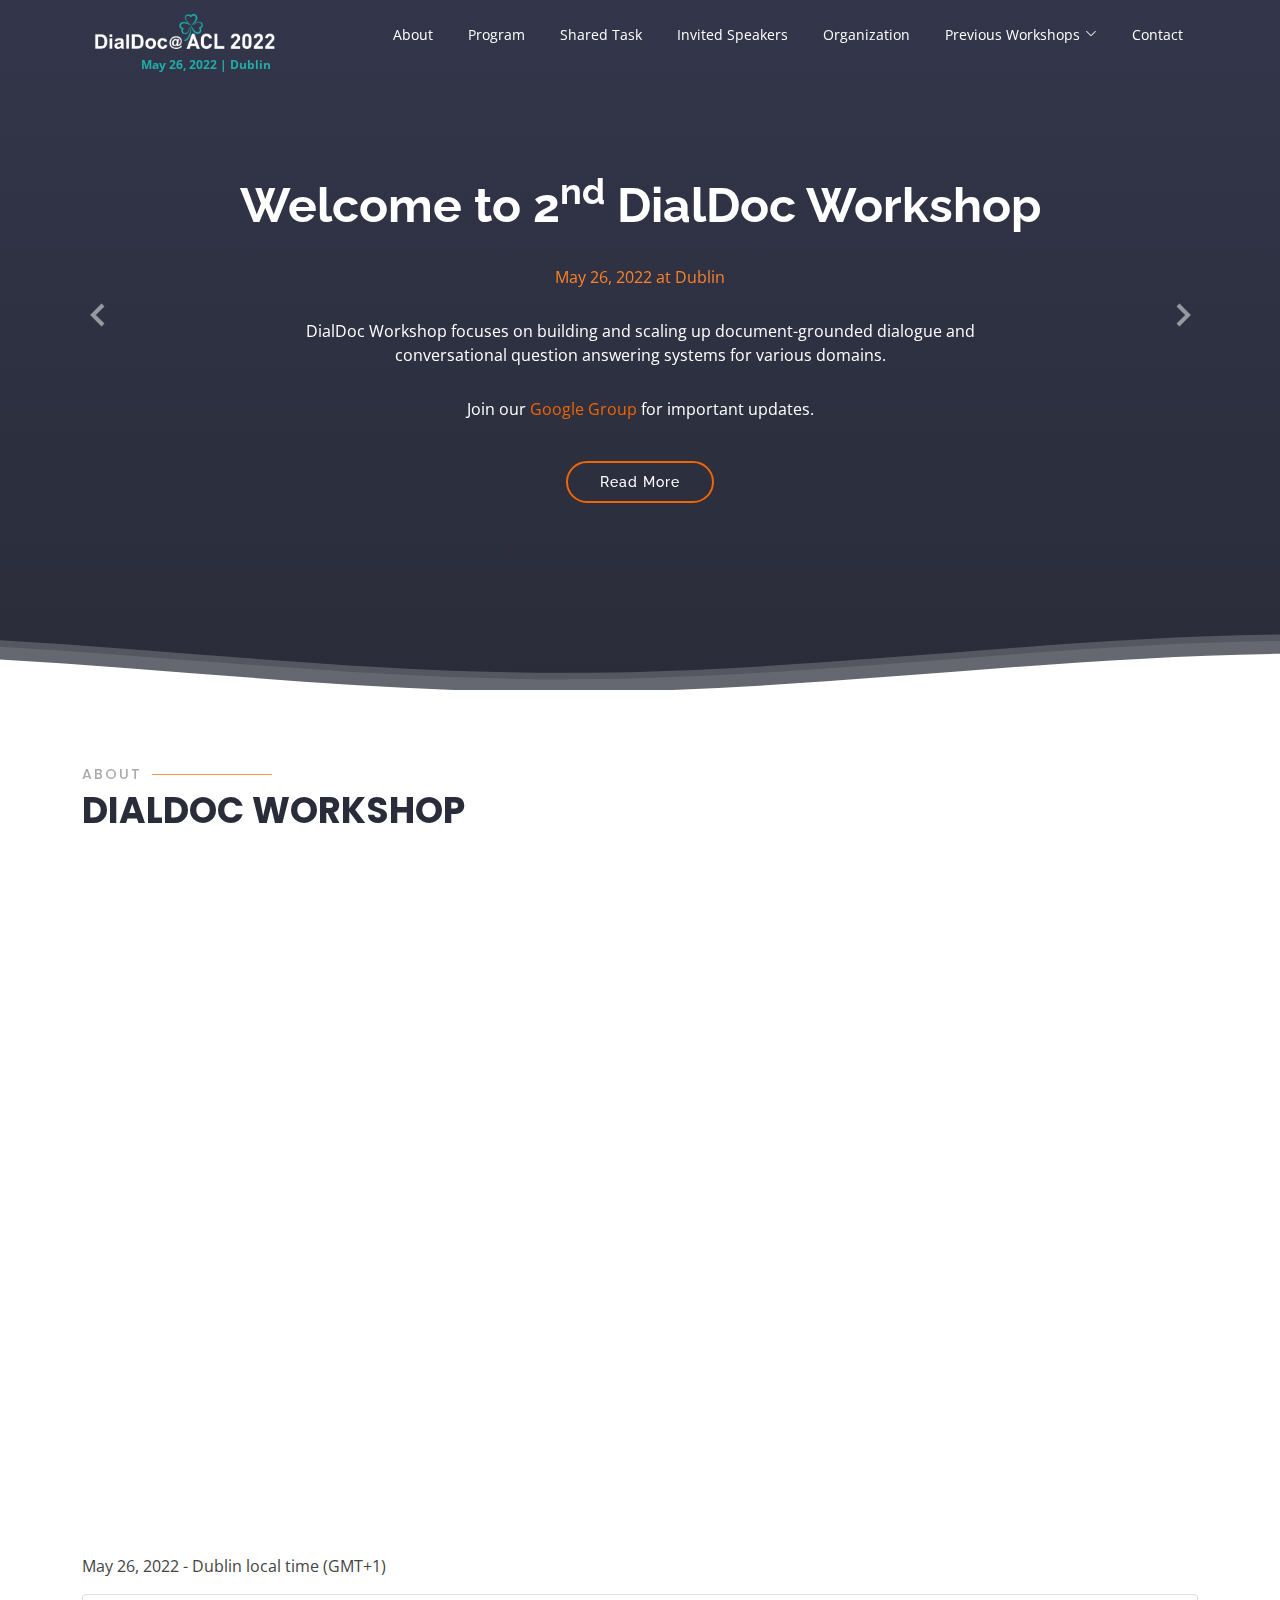
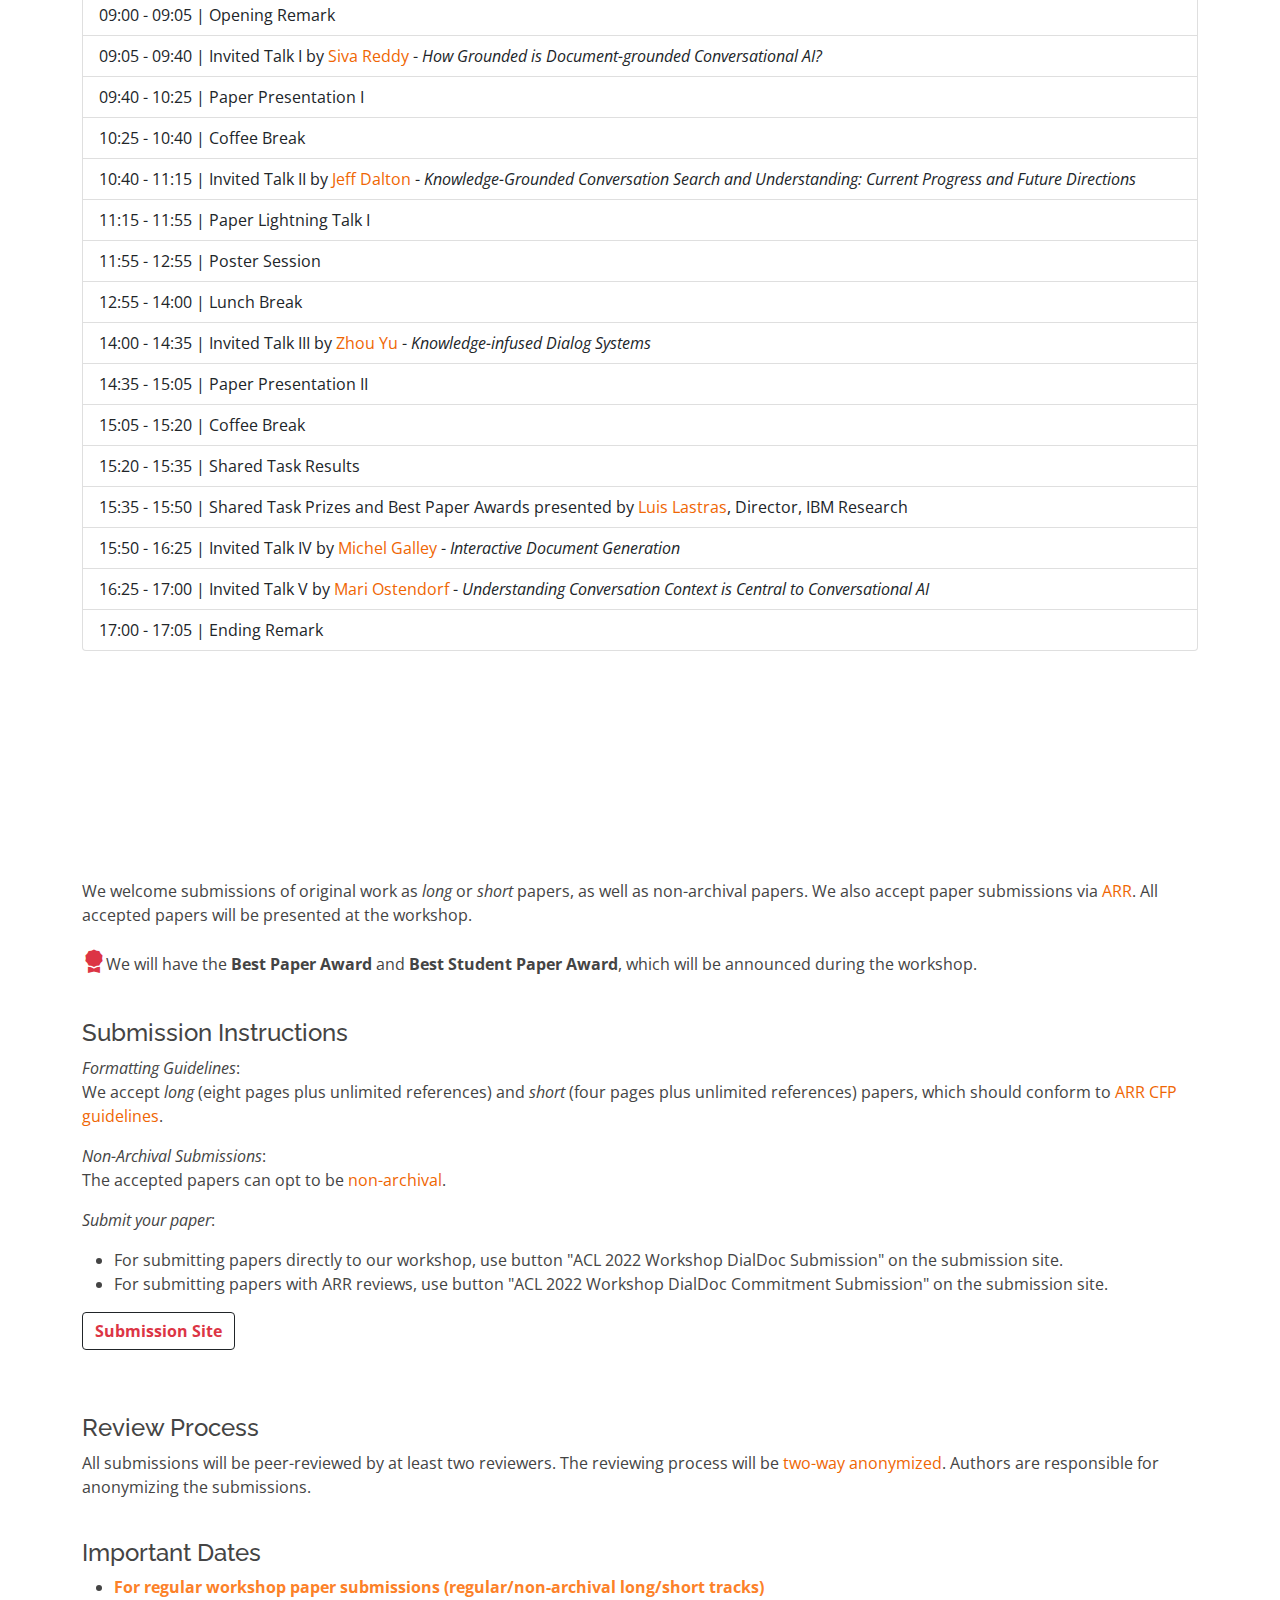
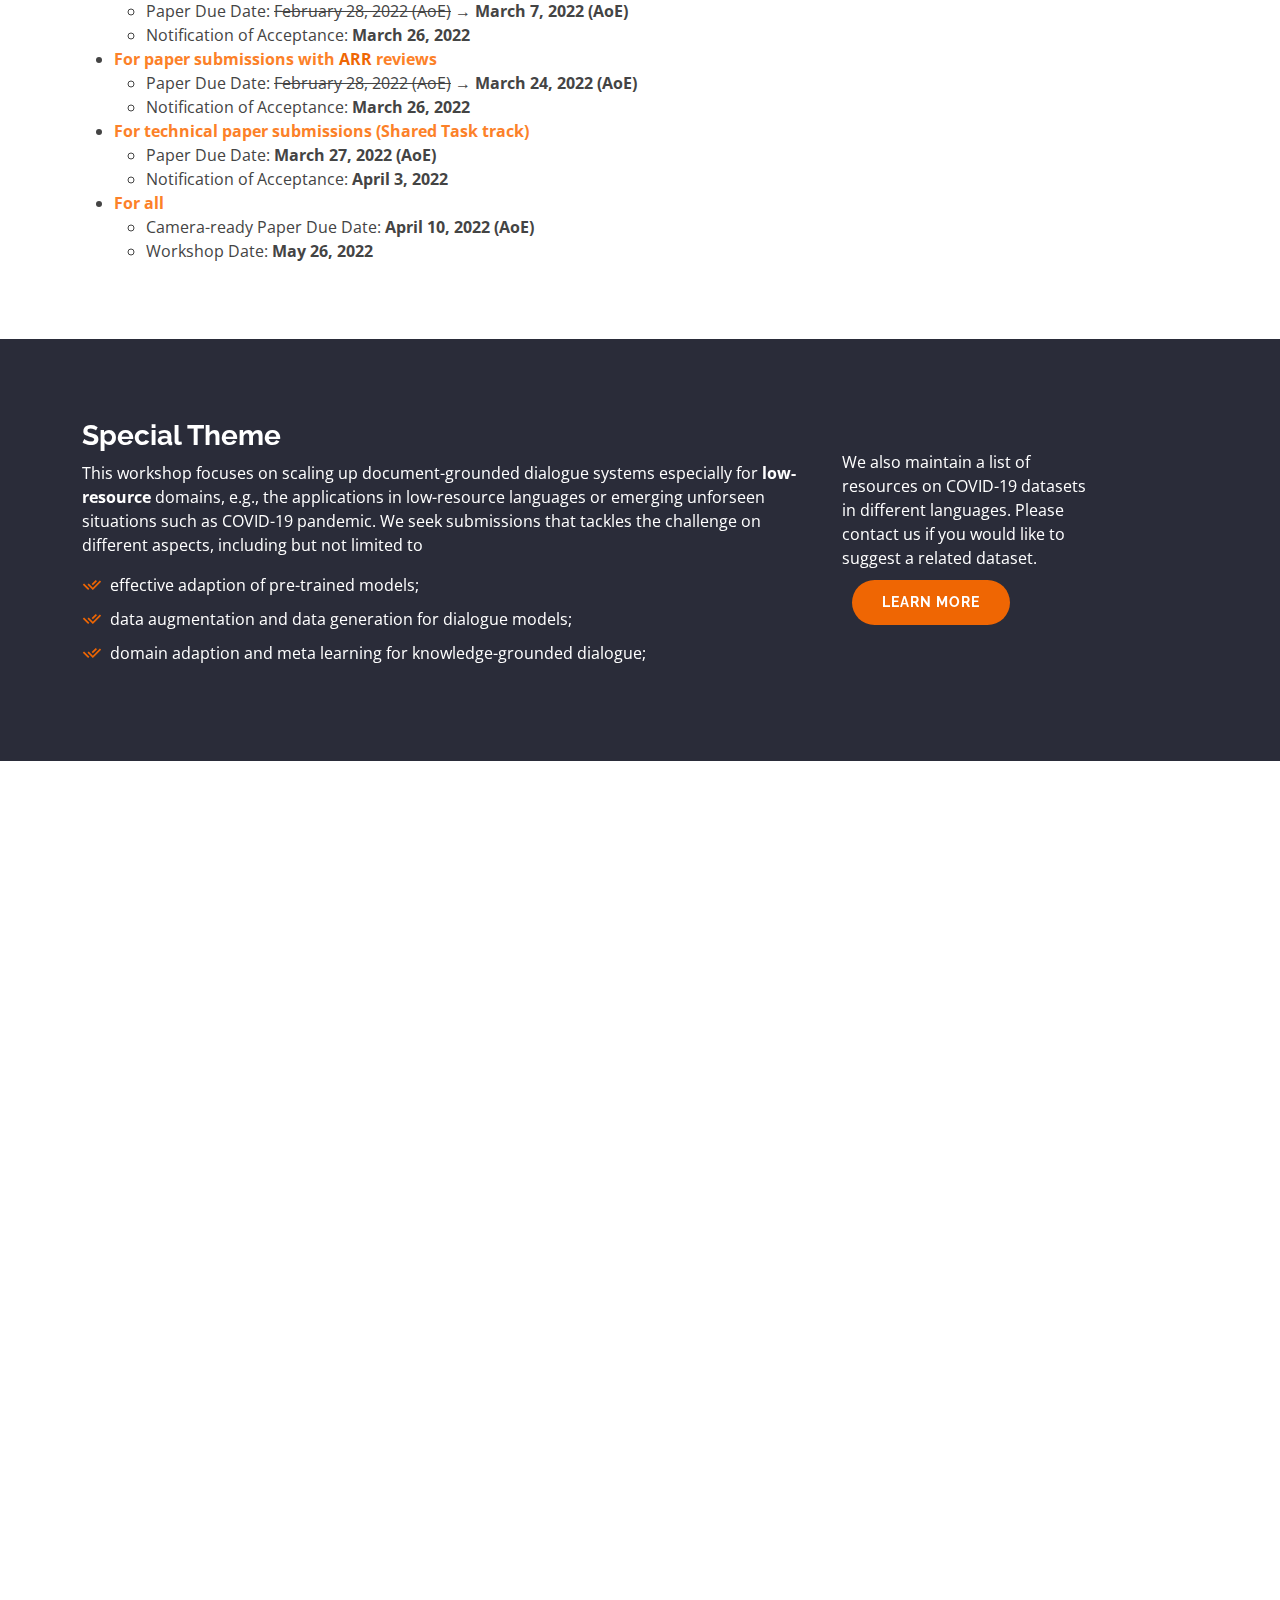
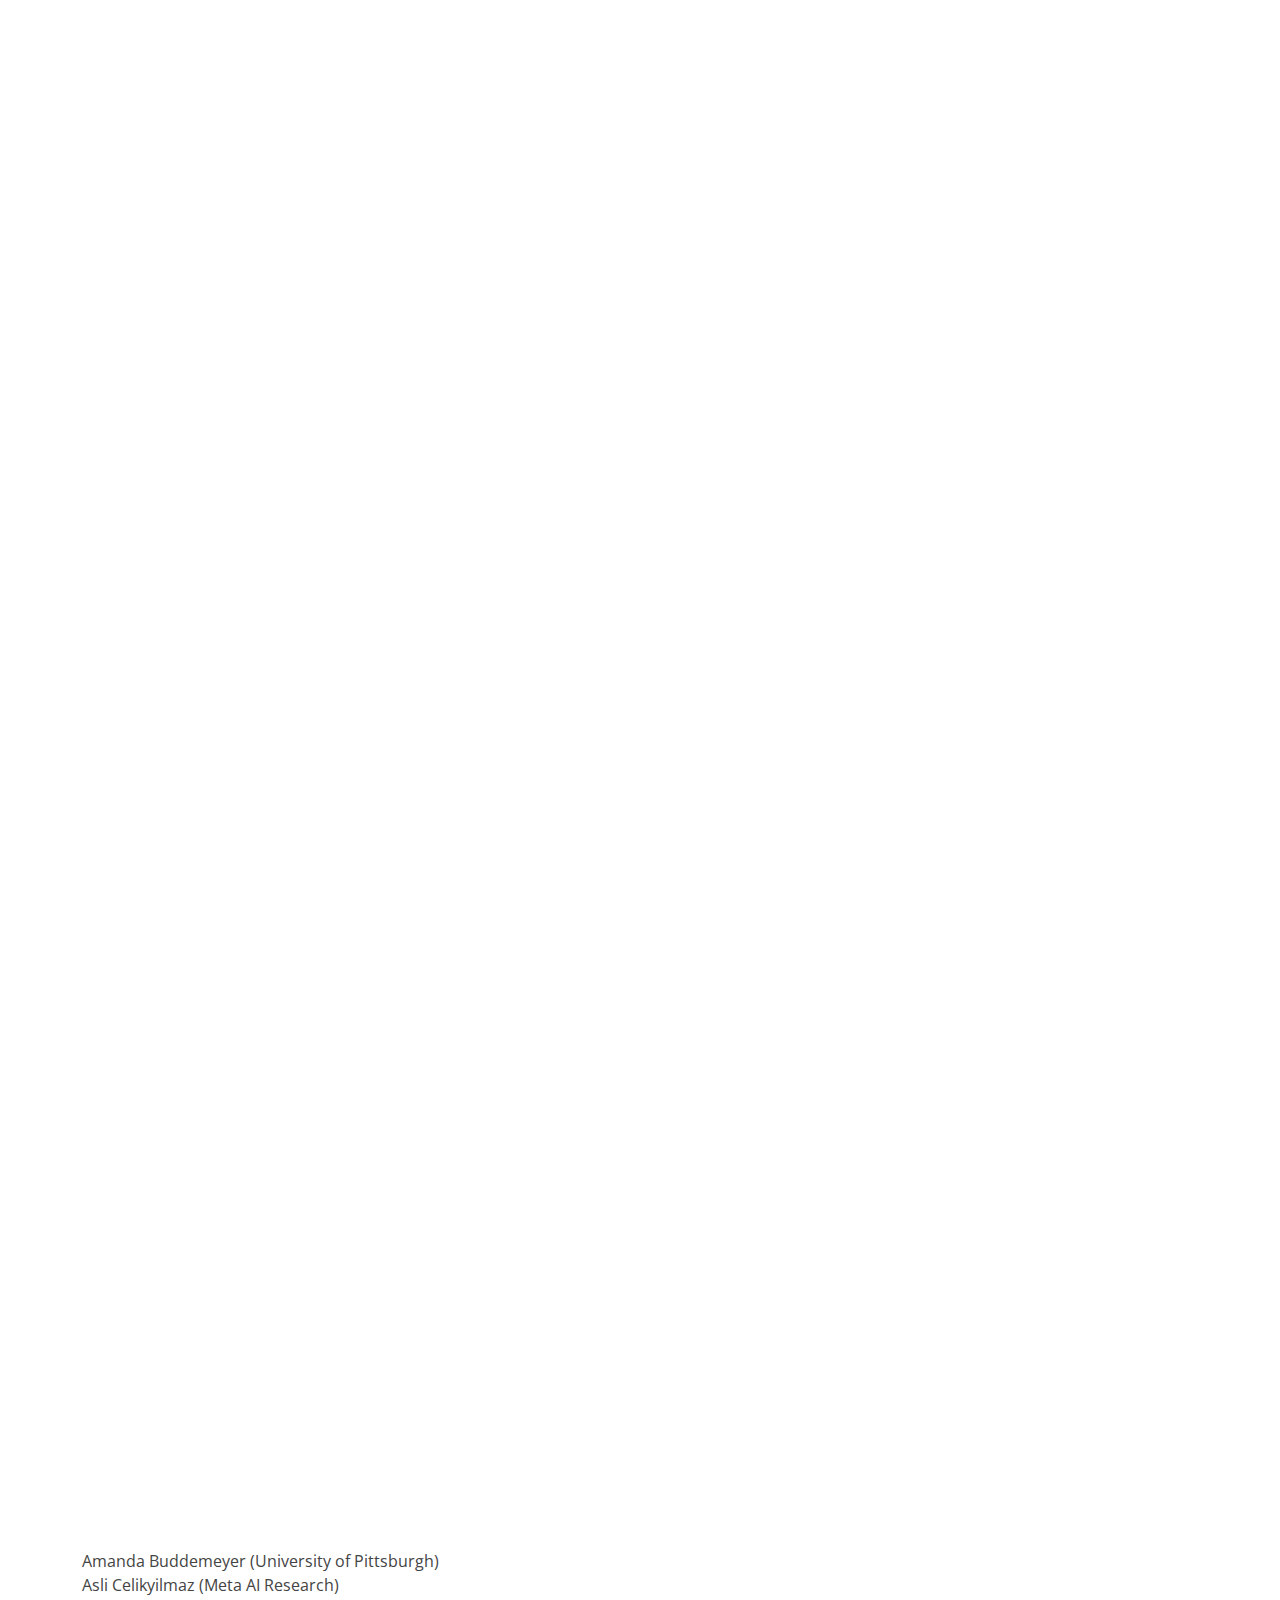
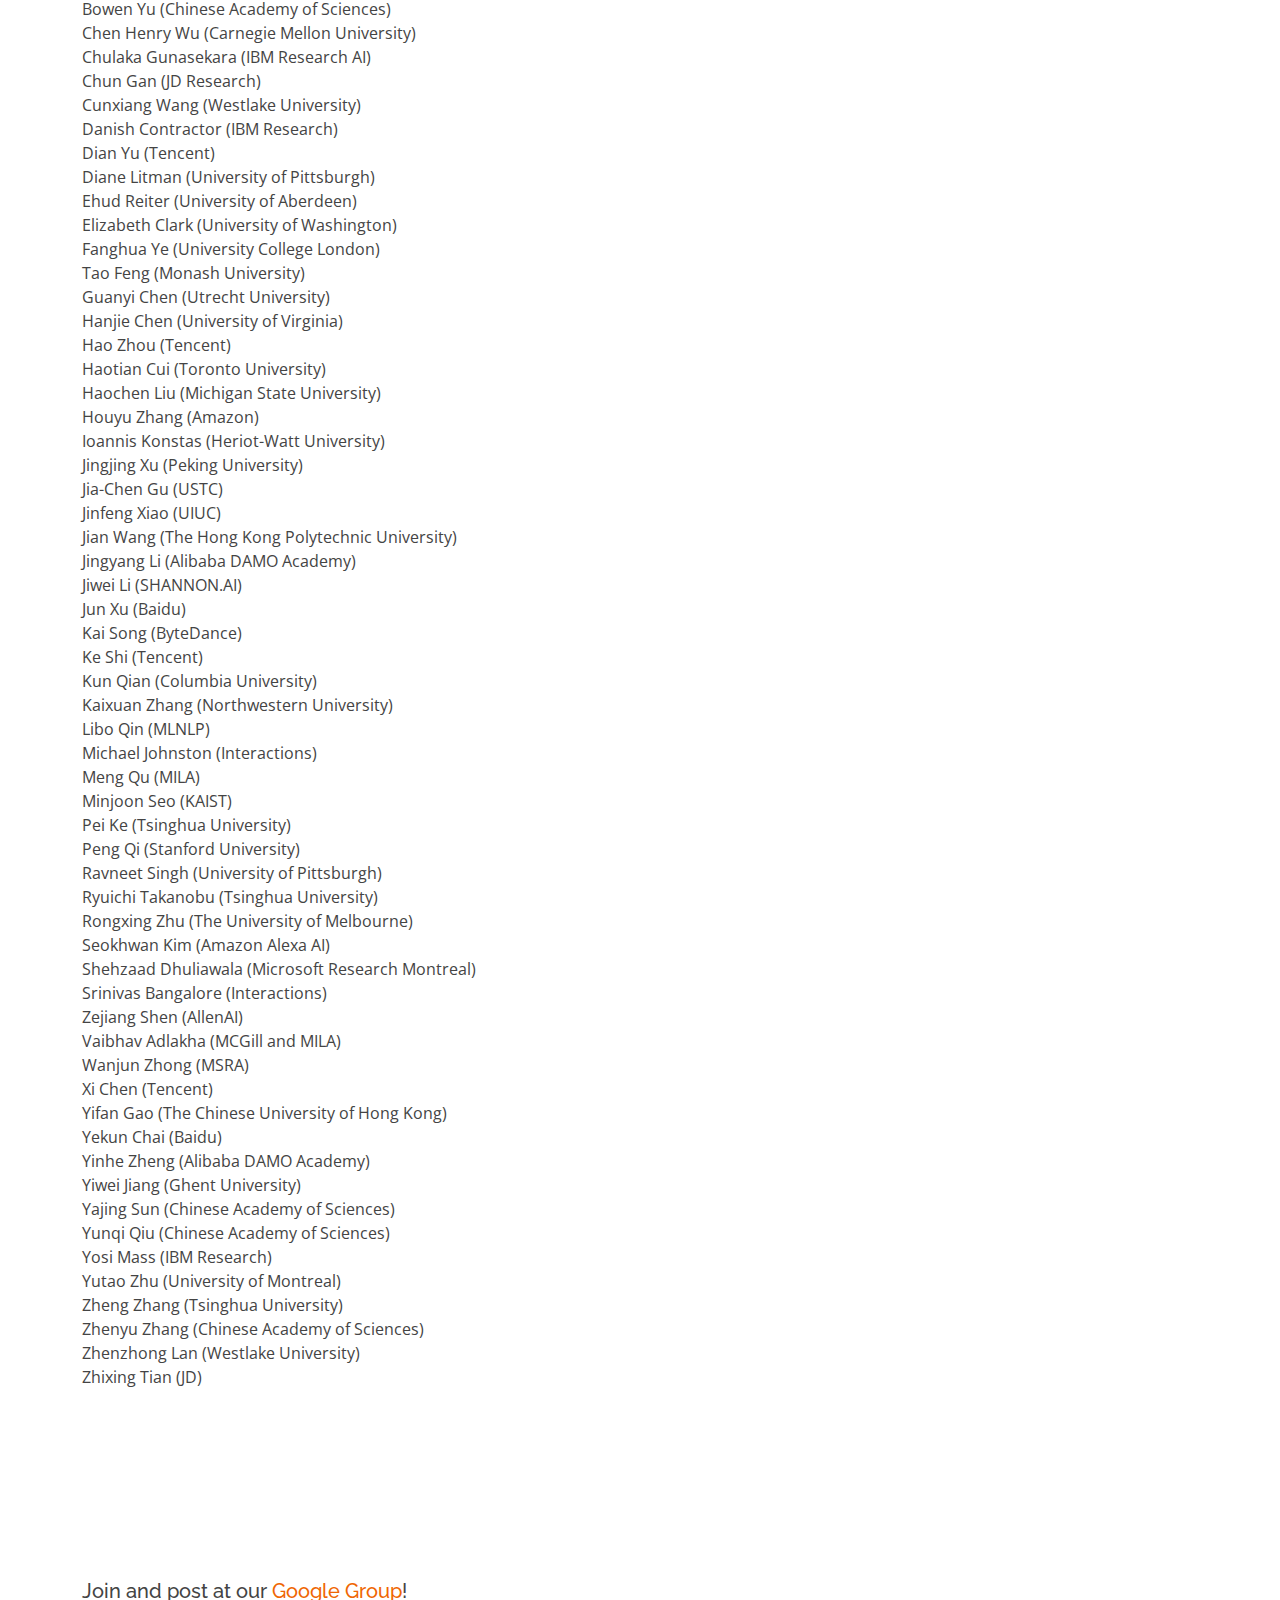
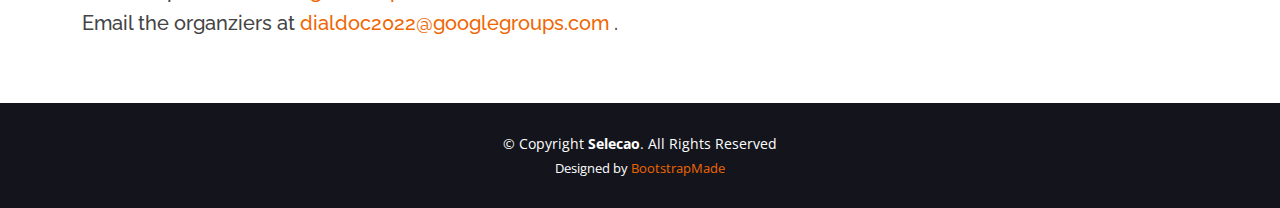
==== index.html @ bf27d4c2 "Update index.html" ====
<!DOCTYPE html>
<html lang="en">

<head>
  <meta charset="utf-8">
  <meta content="width=device-width, initial-scale=1.0" name="viewport">

  <title>DialDoc-ACL2022| HOME</title>
  <meta content="conference workshop" name="description">
  <meta content="" name="keywords">

  <!-- Favicons -->
  <link href="assets/img/favicon.png" rel="icon">
  <link href="assets/img/apple-touch-icon.png" rel="apple-touch-icon">

  <!-- Google Fonts -->
  <link href="https://fonts.googleapis.com/css?family=Open+Sans:300,300i,400,400i,600,600i,700,700i|Raleway:300,300i,400,400i,500,500i,600,600i,700,700i|Poppins:300,300i,400,400i,500,500i,600,600i,700,700i" rel="stylesheet">

  <!-- Vendor CSS Files -->
  <link href="assets/vendor/animate.css/animate.min.css" rel="stylesheet">
  <link href="assets/vendor/aos/aos.css" rel="stylesheet">
  <link href="assets/vendor/bootstrap/css/bootstrap.min.css" rel="stylesheet">
  <link href="assets/vendor/bootstrap-icons/bootstrap-icons.css" rel="stylesheet">
  <link href="assets/vendor/boxicons/css/boxicons.min.css" rel="stylesheet">
  <link href="assets/vendor/glightbox/css/glightbox.min.css" rel="stylesheet">
  <link href="assets/vendor/remixicon/remixicon.css" rel="stylesheet">
  <link href="assets/vendor/swiper/swiper-bundle.min.css" rel="stylesheet">

  <!-- Template Main CSS File -->
  <link href="assets/css/style.css" rel="stylesheet">

  <!-- =======================================================
    Modified based on the following template.
  * Template Name: Selecao - v4.6.0
  * Template URL: https://bootstrapmade.com/selecao-bootstrap-template/
  * Author: BootstrapMade.com
  * License: https://bootstrapmade.com/license/
  ======================================================== -->
</head>


<body>

  <!-- ======= Header ======= -->
  <header id="header" class="fixed-top d-flex align-items-center  header-transparent ">
    <div class="container d-flex align-items-center justify-content-between">

      <div class="logo">
        <!-- <h4>
          <a href="index.html" class="text-white" style="display: inline-block; height:0px; vertical-align: bottom; margin-bottom: 18pt;"><b>DocDial@</b></a>
          <img src="https://static.wixstatic.com/media/ecf06f_ef58f6f9129e43a2a196a458f6b7f84e~mv2.png/v1/crop/x_220,y_0,w_800,h_350/fill/w_780,h_300,al_c,usm_0.66_1.00_0.01/ACL%20Logo_Inverted-09.png" alt="Association for Computational Linguistics" style="width:150px;height:100px;object-fit:cover;object-position:50% 90%">
        </h4> -->
          
        
        <!-- Uncomment below if you prefer to use an image logo -->
        <h1><a href="https://www.2022.aclweb.org/" target="blank_"><img src="assets/img/logo.png" alt="DialDoc@ACL2022"></a></h1> 
        <p style="margin : 0; padding-top:0; padding-left: 50px; padding-bottom:0;  line-height:0; font-size: 12px; text-align: center;" class="green-text">
        <b>May 26, 2022 | Dublin</b>
      </p> 
      </div>

      <nav id="navbar" class="navbar">
        <ul>
<!--          <li><a class="nav-link scrollto active" href="#hero">Home</a></li>-->
          <li><a class="nav-link scrollto" href="#about">About</a></li>
          <li><a class="nav-link scrollto" href="#program">Program</a></li>
<!--          <li><a class="nav-link scrollto" href="#paper">Accepted Papers</a></li>-->
<!--          <li><a class="nav-link scrollto" href="#cfp">Call for Papers</a></li>-->
          <li><a class="nav-link scrollto " href="#shared">Shared Task</a></li>
          <li><a class="nav-link scrollto" href="#speaker">Invited Speakers</a></li>
          <li><a class="nav-link scrollto" href="#org">Organization</a></li>
          <li class="dropdown"><a href="#"><span>Previous Workshops</span> <i class="bi bi-chevron-down"></i></a>
            <ul>
              <li><a href="https://doc2dial.github.io/workshop2021/">DialDoc 2021</a></li>
            </ul>
          </li>
          <li><a class="nav-link scrollto" href="#contact">Contact</a></li>
        </ul>
        <i class="bi bi-list mobile-nav-toggle"></i>
      </nav><!-- .navbar -->

    </div>
  </header><!-- End Header -->

 <!-- ======= Hero Section ======= -->
 <section id="hero" class="d-flex flex-column justify-content-end align-items-center">
    <div id="heroCarousel" data-bs-interval="5000" class="container carousel carousel-fade" data-bs-ride="carousel">

      <!-- Slide 1 -->
      <div class="carousel-item active">
        <div class="carousel-container">
          <h2 class="animate__animated animate__fadeInDown">Welcome to 2<sup>nd</sup> DialDoc Workshop
          </h2>
          <p class="orange-text">May 26, 2022 at Dublin</p>
          <p class="animate__animated fanimate__adeInUp">
              DialDoc Workshop focuses on building and scaling up document-grounded dialogue and conversational question answering systems for various domains.
         </p>
         <p class="text-white">Join our <a href="https://groups.google.com/g/dialdoc">Google Group</a> for important updates.</p>
          <a href="#about" class="btn-get-started animate__animated animate__fadeInUp scrollto">Read More</a>
        </div>
      </div>

      <!-- Slide 2 -->
      <div class="carousel-item">
        <div class="carousel-container">
          <h2 class="animate__animated animate__fadeInDown">Themes</h2>
          <p class="animate__animated animate__fadeInUp">Our special theme aim to support building scalable document-grounded conversational systems, especially for low-resource domains including applications in low-resource languages or unforeseen emerging domains (e.g., social well-being during pandemic).</p>
          <a href="#cta" class="btn-get-started animate__animated animate__fadeInUp scrollto">Read More</a>
        </div>
      </div>

      <!-- Slide 3 -->
      <div class="carousel-item">
        <div class="carousel-container">
          <h2 class="animate__animated animate__fadeInDown">Shared Task</h2>
          <p class="animate__animated animate__fadeInUp">We propose a shared task to invite different research perspectives towards building goal-oriented document-grounded dialogue system on open-book multi-domain documents.</p>
          <a href="#shared" class="btn-get-started animate__animated animate__fadeInUp scrollto">Read More</a>
        </div>
      </div>

      <a class="carousel-control-prev" href="#heroCarousel" role="button" data-bs-slide="prev">
        <span class="carousel-control-prev-icon bx bx-chevron-left" aria-hidden="true"></span>
      </a>

      <a class="carousel-control-next" href="#heroCarousel" role="button" data-bs-slide="next">
        <span class="carousel-control-next-icon bx bx-chevron-right" aria-hidden="true"></span>
      </a>

    </div>

    <svg class="hero-waves" xmlns="http://www.w3.org/2000/svg" xmlns:xlink="http://www.w3.org/1999/xlink" viewBox="0 24 150 28 " preserveAspectRatio="none">
      <defs>
        <path id="wave-path" d="M-160 44c30 0 58-18 88-18s 58 18 88 18 58-18 88-18 58 18 88 18 v44h-352z">
      </defs>
      <g class="wave1">
        <use xlink:href="#wave-path" x="50" y="3" fill="rgba(255,255,255, .1)">
      </g>
      <g class="wave2">
        <use xlink:href="#wave-path" x="50" y="0" fill="rgba(255,255,255, .2)">
      </g>
      <g class="wave3">
        <use xlink:href="#wave-path" x="50" y="9" fill="#fff">
      </g>
    </svg>

  </section><!-- End Hero -->

  <main id="main">

    <!-- ======= About Section ======= -->
    <section id="about" class="about">
      <div class="container">

        <div class="section-title" data-aos="zoom-out">
          <h2>About</h2>
          <p>DialDoc Workshop</p>
        </div>

        <div class="row content" data-aos="fade-up">
          <div class="col-lg-6">
            <p>Welcome to 2<sup>nd</sup> DialDoc Workshop co-located with <b><a class="green-text" href="https://www.2022.aclweb.org/">ACL 2022</a></b>!</p>
            <p>
                 DialDoc Workshop focuses on document-grounded dialogue and conversational question answering. There is a vast amount of document content created every day by human writers to communicate with human readers for sharing knowledge, ranging from encyclopedias to social benefits. Making the document content accessible to users via conversational systems and scaling it to various domains could be a meaningful yet challenging task. There are significant individual research threads that show promise in handling heterogeous knowledge embedded in documents for building conversational systems, including (1) unstructured content, such as text passages; (2) semi-structured content, such as tables or lists; (3) multi-modal content, such as images and videos along with text descriptions, and so on. The purpose of this workshop is to invite researchers and practitioners to bring their individual perspectives on the subject of document-grounded dialogue and conversational question answering to advance the field in a joint effort. 
            </p>
            
          </div>
          <div class="col-lg-6 pt-4 pt-lg-0">
            <p>
              <b>Topics of interests include but not limited to</b>
            </p>
            <ul>
                <li><i class="ri-check-double-line"></i> document-grounded dialogue and conversational machine reading, such as <a href="https://github.com/festvox/datasets-CMU_DoG" target="_blank" class="text-secondary">CMUDoG</a>, <a href="https://dataset.org/dream/" target="_blank" class="text-secondary">DREAM</a>, <a href="https://sharc-data.github.io" target="_blank" class="text-secondary">ShARC</a> and <a href="" target="_blank" class="text-secondary">Doc2Dial</a>;</li>
                <li><i class="ri-check-double-line"></i> open domain dialogue and conversational QA, such as <a href="https://github.com/prdwb/orconvqa-release" target="_blank" class="text-secondary">ORConvQA</a>, <a href="https://mcgill-nlp.github.io/topiocqa/" target="_blank" class="text-secondary">TopiOCQA</a>, <a href="https://github.com/MeiqiGuo/AKBC2021-Abg-CoQA" target="_blank" class="text-secondary">Abg-CoQA</a>, <a href="https://github.com/apple/ml-qrecc" target="_blank" class="text-secondary">QReCC</a> and <a href="http://doc2dial.github.io/multidoc2dial/" target="_blank" class="text-secondary">MultiDoc2Dial</a>; </li>
                <li><i class="ri-check-double-line"></i> conversational search among domain documents, such as <a href="https://guzpenha.github.io/MANtIS/" target="_blank" class="text-secondary">MANtIS</a> </li>
                <li><i class="ri-check-double-line"></i> parsing semi-structured document content for dialogue and conversational QA, table reading, such as <a href="https://hybridqa.github.io" target="_blank" class="text-secondary">HybridQA</a> and <a href="https://nextplusplus.github.io/TAT-QA/" target="_blank" class="text-secondary">TAT-QA</a>;</li>
                <li><i class="ri-check-double-line"></i> summarization for dialogue, query-based summarization, such as <a href="https://github.com/google-research-datasets/aquamuse" target="_blank" class="text-secondary">AQUAMUSE</a>;
                </li>
                <li><i class="ri-check-double-line"></i> knowledge-grounded dialogue generation; </li>
                <li><i class="ri-check-double-line"></i> evaluations for document-grounded dialogue; </li>
                <li><i class="ri-check-double-line"></i> interpretability and faithfulness in dialogue modeling; </li>
                <li><i class="ri-check-double-line"></i> knowledge-grounded multimodal dialogue and question answering. </li>
              </ul>
            <!-- <a href="#" class="btn-learn-more">Learn More</a> -->
          </div>
        </div>


      </div>
    </section><!-- End About Section -->

    <section id="program" class="faq">
      <div class="container">
        <div class="section-title" data-aos="zoom-out">
          <h2>Workshop Schedule</h2>
          <p>Program</p>
          </div>
        <div>
          <p>May 26, 2022 - Dublin local time (GMT+1)</p>
          <ul class="list-group">
            <li class="list-group-item"> 09:00 - 09:05 | Opening Remark  </li>
            <li class="list-group-item"> 09:05 - 09:40 | Invited Talk I by <a href="https://sivareddy.in">Siva Reddy</a> - <em>How Grounded is Document-grounded Conversational AI?</em> </li>
<li class="list-group-item"> 09:40 - 10:25 | Paper Presentation I </li>
<li class="list-group-item"> 10:25 - 10:40 | Coffee Break </li>
<li class="list-group-item"> 10:40 - 11:15 | Invited Talk II by <a href="http://www.dcs.gla.ac.uk/~jeff/">Jeff Dalton</a> - <em>Knowledge-Grounded Conversation Search and Understanding: Current Progress and Future Directions</em> </li>
<li class="list-group-item"> 11:15 - 11:55 | Paper Lightning Talk I </li>
<li class="list-group-item"> 11:55 - 12:55 | Poster Session </li>
<li class="list-group-item"> 12:55 - 14:00 | Lunch Break</li>
<li class="list-group-item"> 14:00 - 14:35 | Invited Talk III by <a href="http://www.cs.columbia.edu/~zhouyu/">Zhou Yu</a> - <em>Knowledge-infused Dialog Systems</em> </li>
<li class="list-group-item"> 14:35 - 15:05 | Paper Presentation II </li>
<li class="list-group-item"> 15:05 - 15:20 | Coffee Break
<li class="list-group-item"> 15:20 - 15:35 | Shared Task Results</li>
            <li class="list-group-item"> 15:35 - 15:50 | Shared Task Prizes and Best Paper Awards presented by <a href="https://www.linkedin.com/in/luis-lastras-9a862a14/">Luis Lastras</a>, Director, IBM Research </li>
<li class="list-group-item"> 15:50 - 16:25 | Invited Talk IV by <a href="https://www.microsoft.com/en-us/research/people/mgalley/">Michel Galley</a> - <em>Interactive Document Generation</em> </li>
            <li class="list-group-item"> 16:25 - 17:00 | Invited Talk V by <a href="https://people.ece.uw.edu/ostendorf/">Mari Ostendorf</a> - <em>Understanding Conversation Context is Central to Conversational AI
</em> </li>
<li class="list-group-item"> 17:00 - 17:05 | Ending Remark </li>
          </ul>
        </div>
      </div>
    </section>
    
    <!-- ======= Dates Section ======= -->
    <section id="cfp" class="faq">
      <div class="container">

        <div class="section-title" data-aos="zoom-out">
          <h2>Calls</h2>
          <p>Call for Papers</p>
        </div>

        <!-- <h4>About Paper Submissions</h4> -->
        <p>We welcome submissions of original work as <i>long</i> or <i>short</i> papers, as well as non-archival papers. We also accept paper submissions via <a href="https://aclrollingreview.org/">ARR</a>. All accepted papers will be presented at the workshop. </p>
        <p><a href=""><i class="bi bi-award-fill text-danger" style="font-size: 1.5rem;"></i></a>We will  have the <b>Best Paper Award</b> and <b>Best Student Paper Award</b>, which will be announced during the workshop. </p>
        <br>
       

        <h4>Submission Instructions</h4>
          <p><i>Formatting Guidelines</i>:<br>
            We accept <i>long</i> (eight pages plus unlimited references) and <i>short</i> (four pages plus unlimited references) papers, which should
            conform to <a target="_blank" href="https://aclrollingreview.org/cfp#paper-submission-and-templates">ARR CFP guidelines</a>.
          </p>
          <p><i>Non-Archival Submissions</i>: <br>
            The accepted papers can opt to be
            <a href="https://acl-org.github.io/acl-pub/aclpub-start.html#non-archival-papers">non-archival</a>.</p>

            
            <p><i>Submit your paper</i>: <br>
              <!-- <blockquote class="blockquote"> -->
                <!-- <b><i class="bi bi-arrow-right-circle-fill text-danger" style="font-size: 1.5rem;"></i></b>  -->
                <ul>
                  <li>
                    For submitting papers directly to our workshop, use button "ACL 2022 Workshop DialDoc Submission" on the submission site.
                  </li>
                  <li>
                    For submitting papers with ARR reviews, use button "ACL 2022 Workshop DialDoc Commitment Submission" on the submission site.
                  </li>
                </ul>
                <blockquote>
                  <button type="button" class="btn btn-outline-dark "><a href="https://openreview.net/group?id=aclweb.org/ACL/2022/Workshop/DialDoc"><b class="text-danger">Submission Site</b></a></button>
                </blockquote>

                
                
              <!-- </blockquote> -->
            </p>
            
            <br>
         
            <br>
          <h4>Review Process</h4>
            <p>All submissions will be peer-reviewed by at least two reviewers. The reviewing process will be <a href="https://aclrollingreview.org/cfp#instructions-for-two-way-anonymized-review">two-way anonymized</a>. Authors are responsible for anonymizing the submissions.
            </p>
        <br>
        <h4>Important Dates</h4>
        <ul>
          <li><b class="orange-text">For regular workshop paper submissions (regular/non-archival long/short tracks)</b>
            <ul>
              <li>Paper Due Date: <strike>February 28, 2022 (AoE)</strike> &#x2192; <b>March 7, 2022 (AoE)</b></li>
              <li>Notification of Acceptance: <b>March 26, 2022</b></li>
            </ul>
          </li>
          <li><b class="orange-text">For paper submissions with <a href="https://aclrollingreview.org/">ARR</a> reviews</b>
            <ul>
              <li>Paper Due Date: <strike>February 28, 2022 (AoE)</strike> &#x2192; <b>March 24, 2022 (AoE)</b></li>
              <li>Notification of Acceptance: <b>March 26, 2022</b></li>
            </ul>
          </li>
          <li><b class="orange-text">For technical paper submissions (Shared Task track)</b>
            <ul>
              <li>Paper Due Date: <b>March 27, 2022 (AoE)</b></li>
              <li>Notification of Acceptance: <b>April 3, 2022</b></li>
            </ul>
          </li>
          <li> <b class="orange-text">For all</b>
            <ul>
            <li>Camera-ready Paper Due Date: <b>April 10, 2022 (AoE)</b></li>
            <li>Workshop Date: <b>May 26, 2022</b></li>
            </ul>
          </li>
          
        </ul>


      </div>
    </section>
    <!-- End Dates Section -->

    <section id="cta" class="cta">
        <div class="container">
          <div class="row aos-init aos-animate" data-aos="zoom-out">
            <div class="col-lg-8 text-center text-lg-start">
              <h3>Special Theme</h3>
              <p>This workshop focuses on scaling up document-grounded dialogue systems especially for <b>low-resource</b> domains, e.g., the applications in low-resource languages or emerging unforseen situations such as COVID-19 pandemic. We seek submissions that tackles the challenge on different aspects, including but not limited to</p>
            <div class="text-white content">
                <ul>
                    <li><i class="ri-check-double-line"></i>effective adaption of pre-trained models;</li>
                    <li><i class="ri-check-double-line"></i>data augmentation and data generation for dialogue models;</li>
                    <li><i class="ri-check-double-line"></i>domain adaption and meta learning for knowledge-grounded dialogue;</li>
                </ul>
            </div>
                
            </div>
            
            <div class="col-lg-3 cta-btn-container">
                <p>We also maintain a list of resources on COVID-19 datasets in different languages. Please contact us if you would like to suggest a related dataset. 
                    <br>
                    <a class="cta-btn align-middle" href="covid_nlp_resources.html" target="_blank">Learn More</a></p>
            </div>
          </div>
  
        </div>
      </section>

    
    <!-- ======= Shared Task Section ======= -->
    <section id="shared" class="features">
      <div class="container">
        <div class="section-title" data-aos="zoom-out">
            <h2>Data Competition</h2>
            <p>Shared Task</p>
          </div>
        <ul class="nav nav-tabs row d-flex">
          <li class="nav-item col-3" data-aos="zoom-in">
            <a class="nav-link active show" data-bs-toggle="tab" href="#tab-1">
              <i class="ri-gps-line"></i>
              <h4 class="d-none d-lg-block">Overview</h4>
            </a>
          </li>
          <li class="nav-item col-3" data-aos="zoom-in" data-aos-delay="100">
            <a class="nav-link" data-bs-toggle="tab" href="#tab-2">
              <i class="ri-task-line"></i>
              <h4 class="d-none d-lg-block">Tasks</h4>
            </a>
          </li>
          <li class="nav-item col-3" data-aos="zoom-in" data-aos-delay="200">
            <a class="nav-link" data-bs-toggle="tab" href="#tab-3">
              <i class="ri-star-smile-line"></i>
              <h4 class="d-none d-lg-block">Leaderboard</h4>
            </a>
          </li>
          <li class="nav-item col-3" data-aos="zoom-in" data-aos-delay="300">
            <a class="nav-link" data-bs-toggle="tab" href="#tab-4">
              <i class="ri-group-line"></i>
              <h4 class="d-none d-lg-block">Call for Participants</h4>
            </a>
          </li>
        </ul>

        <div class="tab-content" data-aos="fade-up">
          <div class="tab-pane active show" id="tab-1">
            <div class="row">
              <div class="col-lg-8 order-2 order-lg-1 mt-3 mt-lg-0">
                <h4>About</h4>
                <p>
                    The shared task centers on building open-book goal-oriented dialogue systems, where an agent could provide an answer or ask follow-up questions for clarification or verification. The main goal is to generate grounded agent responses in natural language based on the dialogue context and domain knowledge in the documents. 
                </p>
                <p>Please star our <a href="https://eval.ai/web/challenges/challenge-page/1437/leaderboard/3576">leaderboard</a> if you are interested in the task! Please see more details at Call for Participants section.</p>
                <p>
                  <button type="button" class="btn btn-outline-secondary"><a href="https://eval.ai/web/challenges/challenge-page/1437/overview" target="_blank"><i class="bi bi-star-fill orange-text" style="font-size: 1rem;"></i><b>Leaderboard</b></a></button>
                </p>
                
                <br>

                <h4><i class="bi bi-award-fill orange-text" style="font-size: 1.5rem;"></i>Rewards</h4>
                <p>We would like to offer the top participating teams the following prizes for each of the two leaderboards.
                <ul>
                  <li>1<sup>st</sup> place: $1000</li>
                  <li>2<sup>nd</sup> place: $500</li>
                  <li>3<sup>rd</sup> place: $200</li>
                </ul>
                </p> 

                <h4>Resources</h4>
                <p>
                  The training and test data is based on <a href="https://doc2dial.github.io/multidoc2dial">MultiDoc2Dial</a> dataset. Please check out <a href="https://github.com/IBM/multidoc2dial/blob/main/sharedtask/README.md"><i class="bi bi-github" style="font-size: 1.5rem;"></i></a> for running baselines. 
                </p>
                <br>
                

                <h4>Important Dates</h4>
                <p>The final date for leaderboard submission is <b class="orange-text">April 3, 2022</b>. </p>
                <p>The due date for techincal paper submission is <b class="orange-text">March 27, 2022</b>.</p>

                <p><i class="bi bi-megaphone-fill orange-text" style="font-size: 1rem;"></i> Join our <a href="https://groups.google.com/g/dialdoc">Google Group</a> for important updates! If you have any question, ask in our <a href="https://groups.google.com/g/dialdoc">Google Group</a> or <a href = "mailto:sfeng@us.ibm.com">email us</a>.</p>

              </div>
             
            </div>
          </div>
          <div class="tab-pane" id="tab-2">
            <div class="row">
              <div class="col-lg-7 order-2 order-lg-1 mt-3 mt-lg-0">
                <h4>Task and Data</h4>
                <p>The task is to generate grounded agent response given dialogue query and domain documents. Specifically,
                  <ul>
                    <li>Input: latest user turn, dialogue history and all domain documents.</li>
                    <li>Output: agent response in natural language.</li>
                  </ul>
                </p>

                <p>
                  The training data includes the training and validation splits from <a href="http://doc2dial.github.io/multidoc2dial/" target="blank_">MultiDoc2Dial</a> dataset. Given the low-resource nature of the domains in MultiDoc2Dial, we also encourage the teams to explore the approaches such as data augmentation for the tasks in two ways: (1) utilizing existing public datasets; (2) utilizing automatically generated synthetic data without involving any additional human labeled data on MultiDoc2Dial. 
                </p>

                <h4>Evaluations</h4>
                <p>
                  The test data is derived from the MultiDoc2Dial dataset. There are two tasks based on different settings in test data,
                  <ul>
                    <li>MultiDoc2Dial-<b>seen-domain</b> (<a href="https://eval.ai/web/challenges/challenge-page/1437/leaderboard/3575" target="blank_">MDD-SEEN</a>): all dialogues in the test data are grounded in the documents from the same domains as the training data.</li>
                    <li>MultiDoc2Dial-<b>unseen-domain</b> (<a href="https://eval.ai/web/challenges/challenge-page/1437/leaderboard/3576" target="blank_">MDD-UNSEEN</a>): all dialogues in the test data are grounded in the documents from an unseen domain. </li>
                  </ul>
                  <!-- The participant could choose to focus on either one or both tasks. -->
                </p>

                <p>
                    The results will be evaluated based on both automatic metrics and human evaluations. For automatic evaluation, check out the <a href="https://github.com/IBM/multidoc2dial/blob/main/sharedtask/README.md#evaluations">evaluation script</a>. 
                </p>
                <!-- <p>More details will be included in the leaderboard submission page.</p> -->

                
              </div>
              <!-- <div class="col-lg-1 order-1 order-lg-2 text-center"></div> -->
              <div class="col-lg-5 order-1 order-lg-2 text-center">
                <!-- <img src="assets/img/features-2.png" alt="" class="img-fluid"> -->
                <div class="fst-italic center">Figure 1: a sample dialogue grounded in multiple documents.</div>
                <div>
                <svg viewBox="10 0 1539 1364" style="left: 0px; top: 0px; width: 100%; height: 100%; display: block; min-width: 400px; background-color: transparent; background-image: none;"><defs><filter id="dropShadow"><feGaussianBlur in="SourceAlpha" stdDeviation="1.7" result="blur"></feGaussianBlur><feOffset in="blur" dx="3" dy="3" result="offsetBlur"></feOffset><feFlood flood-color="#3D4574" flood-opacity="0.4" result="offsetColor"></feFlood><feComposite in="offsetColor" in2="offsetBlur" operator="in" result="offsetBlur"></feComposite><feBlend in="SourceGraphic" in2="offsetBlur"></feBlend></filter></defs><g><g></g><g><g style="visibility: visible;"><rect x="862" y="826" width="656" height="484" fill="url(#mx-gradient-ffffff-1-dae8fc-1-e-0)" stroke="#666666" stroke-width="2" pointer-events="all"></rect></g><g style=""><g transform="scale(2)"><foreignObject pointer-events="none" width="100%" height="100%" style="overflow: visible; text-align: left;"><div style="display: flex; align-items: unsafe center; justify-content: unsafe flex-start; width: 325px; height: 1px; padding-top: 534px; margin-left: 436px;"><div style="box-sizing: border-box; font-size: 0px; text-align: left;"><div style="display: inline-block; font-size: 12px; font-family: Helvetica; color: rgb(212, 212, 212); line-height: 1.2; pointer-events: all; white-space: normal; word-wrap: normal;"><font style="font-size: 15px" color="#808080"><br><b>Social Security Credits&nbsp;</b>&nbsp;</font><br>&nbsp; &nbsp; &nbsp; &nbsp; &nbsp; &nbsp; &nbsp; &nbsp; &nbsp; &nbsp; &nbsp; &nbsp; &nbsp; &nbsp; &nbsp; &nbsp; &nbsp; &nbsp; &nbsp; &nbsp; &nbsp; &nbsp; &nbsp; &nbsp; &nbsp; &nbsp;<br>You must earn at least 40 Social Security credits&nbsp;to&nbsp;qualify for social security benefits.<br><br><b><font color="#808080">Number of Credit Needed for&nbsp;Disability Benefits&nbsp;</font></b>&nbsp; &nbsp; &nbsp; &nbsp; &nbsp; &nbsp; &nbsp; &nbsp; &nbsp; &nbsp; &nbsp; &nbsp; &nbsp; &nbsp; &nbsp; &nbsp; &nbsp; &nbsp; &nbsp; &nbsp; &nbsp; &nbsp; &nbsp; &nbsp; &nbsp; &nbsp; &nbsp; &nbsp; &nbsp; &nbsp;&nbsp;To be eligible for disability benefits, you must meet a recent work test and a duration work test.<br><br><br><br><br><font color="#808080"><b>&nbsp;Number of Credit Needed for&nbsp;Retirement Benefits</b></font><br>If you are born after 1928, you will need 40 credits to qualify for retirement benefits.<br><br></div></div></div></foreignObject></g></g><g style="visibility: visible;"><ellipse cx="1156" cy="1122" rx="250" ry="77" fill="#000000" stroke="#000000" stroke-width="2" pointer-events="all" transform="translate(4,6)" opacity="0.25"></ellipse><ellipse cx="1156" cy="1122" rx="250" ry="77" fill="#ffffff" stroke="#808080" stroke-width="2" pointer-events="all"></ellipse></g><g style=""><g transform="scale(2)"><foreignObject pointer-events="none" width="100%" height="100%" style="overflow: visible; text-align: left;"><div style="display: flex; align-items: unsafe center; justify-content: unsafe center; width: 248px; height: 1px; padding-top: 561px; margin-left: 454px;"><div style="box-sizing: border-box; font-size: 0px; text-align: center;"><div style="display: inline-block; font-size: 12px; font-family: Helvetica; color: rgb(0, 0, 0); line-height: 1.2; pointer-events: all; white-space: normal; word-wrap: normal;"><p style="margin-top: 0pt ; margin-bottom: 0pt ; margin-left: 0in ; direction: ltr ; unicode-bidi: embed ; word-break: normal"><span style="color: rgb(33 , 33 , 33) ; font-family: , , &quot;blinkmacsystemfont&quot; , &quot;roboto&quot; , &quot;segoe ui&quot; , &quot;oxygen&quot; , &quot;ubuntu&quot; , &quot;cantarell&quot; , &quot;fira sans&quot; , &quot;droid sans&quot; , &quot;helvetica neue&quot; , sans-serif ; letter-spacing: 0.20000000298023224px ; text-align: left ; background-color: rgb(255 , 255 , 255)"><font style="font-size: 12px">30 years or older - In general, you must have at least 20 credits in the 10-year period immediately before you become disabled.</font></span><br></p></div></div></div></foreignObject></g></g><g style="visibility: visible;"><rect x="16" y="16" width="720" height="192" fill="#000000" stroke="#000000" stroke-width="2" pointer-events="all" transform="translate(4,6)" opacity="0.25"></rect><rect x="16" y="16" width="720" height="192" fill="#fffbf7" stroke="#cccccc" stroke-width="2" pointer-events="all"></rect></g><g style=""><g transform="scale(2)"><foreignObject pointer-events="none" width="100%" height="100%" style="overflow: visible; text-align: left;"><div style="display: flex; align-items: unsafe center; justify-content: unsafe center; width: 354px; height: 1px; padding-top: 57px; margin-left: 11px;"><div style="box-sizing: border-box; font-size: 0px; text-align: center;"><div style="display: inline-block; font-size: 12px; font-family: Helvetica; color: rgb(0, 0, 0); line-height: 1.2; pointer-events: all; white-space: normal; word-wrap: normal;"><p style="margin-top: 0pt ; margin-bottom: 0pt ; margin-left: 0in ; text-align: left ; direction: ltr ; unicode-bidi: embed ; word-break: normal ; line-height: 150% ; font-size: 15px"><font style="font-size: 15px"><font face="lato">&nbsp;</font><b><font face="Courier New">U1:</font></b><font face="lato" style="line-height: 100%"> I need help with SSDI. I heard that it could benefit my relatives too. I am in my 50s.</font></font></p><p style="margin-top: 0pt ; margin-bottom: 0pt ; margin-left: 0in ; direction: ltr ; unicode-bidi: embed ; word-break: normal ; font-size: 15px"></p><div style="font-size: 15px"><div style="text-align: right"><font style="font-size: 15px"><font face="lato">&nbsp;</font><font style="font-size: 15px"><font face="Courier New"><b>A2:</b> </font><font face="lato">Yes SSDI pays benefits to you&nbsp;</font></font></font></div><div style="text-align: right"><span style="font-family: &quot;lato&quot;"><font style="font-size: 15px"><font style="font-size: 15px">and family members if you are insured. &nbsp;</font></font></span></div></div><p></p></div></div></div></foreignObject></g></g><g style="visibility: visible;"><rect x="16" y="218" width="720" height="264" fill="#000000" stroke="#000000" stroke-width="2" pointer-events="all" transform="translate(4,6)" opacity="0.25"></rect><rect x="16" y="218" width="720" height="264" fill="#fffbf7" stroke="#e6e6e6" stroke-width="2" pointer-events="all"></rect></g><g style=""><g transform="scale(2)"><foreignObject pointer-events="none" width="100%" height="100%" style="overflow: visible; text-align: left;"><div style="display: flex; align-items: unsafe center; justify-content: unsafe center; width: 354px; height: 1px; padding-top: 175px; margin-left: 11px;"><div style="box-sizing: border-box; font-size: 0px; text-align: center;"><div style="display: inline-block; font-size: 12px; font-family: Helvetica; color: rgb(0, 0, 0); line-height: 1.2; pointer-events: all; white-space: normal; word-wrap: normal;"><p style="line-height: 120%"></p><div style="line-height: 150%"><div style="text-align: right"><span style="font-size: 15px ; line-height: 15px"><b><font face="Courier New">A3:</font></b><font face="lato">&nbsp;Do you know if you are “insured”?</font></span></div><div style="text-align: left"><span style="font-size: 15px ; line-height: 15px"><b><font face="Courier New">U4:</font></b><font face="lato">&nbsp;Could you tell me more about</font></span><span style="font-size: 15px ; text-align: left ; font-family: &quot;lato&quot; ; line-height: 15px">&nbsp;it?</span></div><p style="text-align: right ; margin-top: 0pt ; margin-bottom: 0pt ; margin-left: 0in ; direction: ltr ; unicode-bidi: embed ; word-break: normal ; font-size: 15px"><font face="lato">&nbsp;</font><b><font face="Courier New">A5:</font></b><font face="lato" style="font-size: 15px">&nbsp;We measure it in “work credits”..<span>.&nbsp;</span></font></p><p style="margin-top: 0pt ; margin-bottom: 0pt ; margin-left: 0in ; text-align: left ; direction: ltr ; unicode-bidi: embed ; word-break: normal ; font-size: 15px"><b><font face="Courier New">U6:</font></b><font face="lato"> How many credits do I need to get the benefit?</font></p><p style="text-align: center ; margin-top: 0pt ; margin-bottom: 0pt ; margin-left: 0in ; direction: ltr ; unicode-bidi: embed ; word-break: normal ; font-size: 15px"></p><div style="text-align: right ; font-size: 15px"><font style="line-height: 22.5px"><font face="lato">&nbsp; &nbsp; &nbsp; &nbsp; &nbsp;&nbsp;</font><b><font face="Courier New">A7:</font></b><font face="lato"> Since you are over 31 years old, you must have</font></font></div><div style="font-size: 15px"><span style="font-family: &quot;lato&quot;">&nbsp;at least 20 credits in the 10-year period …&nbsp;</span></div></div><p></p><p></p></div></div></div></foreignObject></g></g><g style="visibility: visible;"><rect x="16" y="494" width="722" height="198" fill="#000000" stroke="#000000" stroke-width="2" pointer-events="all" transform="translate(4,6)" opacity="0.25"></rect><rect x="16" y="494" width="722" height="198" fill="#fffbf7" stroke="#e6e6e6" stroke-width="2" pointer-events="all"></rect></g><g style=""><g transform="scale(2)"><foreignObject pointer-events="none" width="100%" height="100%" style="overflow: visible; text-align: left;"><div style="display: flex; align-items: unsafe center; justify-content: unsafe center; width: 355px; height: 1px; padding-top: 300px; margin-left: 11px;"><div style="box-sizing: border-box; font-size: 0px; text-align: center;"><div style="display: inline-block; font-size: 12px; font-family: Helvetica; color: rgb(0, 0, 0); line-height: 1.2; pointer-events: all; white-space: normal; word-wrap: normal;"><p style="margin-top: 0pt ; margin-bottom: 0pt ; margin-left: 0in ; text-align: left ; direction: ltr ; unicode-bidi: embed ; word-break: normal ; line-height: 150% ; font-size: 15px"><font style="font-size: 15px"><font style="font-size: 15px"><font face="lato">&nbsp;</font><b><font face="Courier New">U8:</font></b><font face="lato"> OK. My wife is&nbsp;</font></font><font face="lato" style="font-size: 15px">currently&nbsp;unemployed. I want to know what benefit she gets from me.</font></font></p><p style="margin-top: 0pt ; margin-bottom: 0pt ; margin-left: 0in ; direction: ltr ; unicode-bidi: embed ; word-break: normal ; font-size: 15px"></p><div style="text-align: right ; font-size: 15px"><font style="font-size: 15px"><font face="lato">&nbsp;</font><b><font face="Courier New">A9:</font></b><font face="lato"> The qualifying member could receive</font></font></div><div style="text-align: right ; font-size: 15px"><span style="font-family: &quot;lato&quot;"><font style="font-size: 15px">&nbsp;up to 50% of your benefit.&nbsp;</font></span></div><p></p></div></div></div></foreignObject></g></g><g style="visibility: visible;"><rect x="40" y="996" width="656" height="312" fill="url(#mx-gradient-ffffff-1-dae8fc-1-e-0)" stroke="#666666" stroke-width="2" pointer-events="all"></rect></g><g style=""><g transform="scale(2)"><foreignObject pointer-events="none" width="100%" height="100%" style="overflow: visible; text-align: left;"><div style="display: flex; align-items: unsafe center; justify-content: unsafe flex-start; width: 321px; height: 1px; padding-top: 576px; margin-left: 27px;"><div style="box-sizing: border-box; font-size: 0px; text-align: left;"><div style="display: inline-block; font-size: 12px; font-family: Helvetica; color: rgb(0, 0, 0); line-height: 1.2; pointer-events: all; white-space: normal; word-wrap: normal;">&nbsp;&nbsp;<br><br><b><font color="#808080">Access Your Benefit Information Online</font></b><br><br><font color="#808080"><b>Sign up a new account</b></font> &nbsp; &nbsp; &nbsp; &nbsp; &nbsp; &nbsp; &nbsp; &nbsp; &nbsp; &nbsp; &nbsp; &nbsp; &nbsp; &nbsp; &nbsp; &nbsp; &nbsp; &nbsp; &nbsp; &nbsp; &nbsp; &nbsp; &nbsp; &nbsp;&nbsp;<br><font color="#dbdbdb">To sign up an new account</font><br><br><font color="#808080">&nbsp;<b>Recover your username and password</b></font><br><font color="#dbdbdb">If you can't log in your account, you can fill out this form to recover your account information.<br><br><br><br><br></font></div></div></div></foreignObject></g></g><g style="visibility: visible;"><ellipse cx="382" cy="1228" rx="290" ry="50" fill="#000000" stroke="#000000" stroke-width="2" pointer-events="all" transform="translate(4,6)" opacity="0.25"></ellipse><ellipse cx="382" cy="1228" rx="290" ry="50" fill="#ffffff" stroke="#808080" stroke-width="2" pointer-events="all"></ellipse></g><g style=""><g transform="scale(2)"><foreignObject pointer-events="none" width="100%" height="100%" style="overflow: visible; text-align: left;"><div style="display: flex; align-items: unsafe center; justify-content: unsafe center; width: 288px; height: 1px; padding-top: 614px; margin-left: 47px;"><div style="box-sizing: border-box; font-size: 0px; text-align: center;"><div style="display: inline-block; font-size: 12px; font-family: Helvetica; color: rgb(0, 0, 0); line-height: 1.2; pointer-events: all; white-space: normal; word-wrap: normal;"><p style="margin-top: 0pt ; margin-bottom: 0pt ; margin-left: 0in ; direction: ltr ; unicode-bidi: embed ; word-break: normal"><span style="color: rgb(33 , 33 , 33) ; font-family: , , &quot;blinkmacsystemfont&quot; , &quot;roboto&quot; , &quot;segoe ui&quot; , &quot;oxygen&quot; , &quot;ubuntu&quot; , &quot;cantarell&quot; , &quot;fira sans&quot; , &quot;droid sans&quot; , &quot;helvetica neue&quot; , sans-serif ; letter-spacing: 0.20000000298023224px ; text-align: left ; background-color: rgb(255 , 255 , 255)"><font style="font-size: 12px">If you can't log in your account, you can fill out this form to recover your account information.</font></span><br></p></div></div></div></foreignObject></g></g><g style="visibility: visible;"><rect x="16" y="702" width="720" height="184" fill="#000000" stroke="#000000" stroke-width="2" pointer-events="all" transform="translate(4,6)" opacity="0.25"></rect><rect x="16" y="702" width="720" height="184" fill="#fffbf7" stroke="#e6e6e6" stroke-width="2" pointer-events="all"></rect></g><g style=""><g transform="scale(2)"><foreignObject pointer-events="none" width="100%" height="100%" style="overflow: visible; text-align: left;"><div style="display: flex; align-items: unsafe center; justify-content: unsafe center; width: 354px; height: 1px; padding-top: 397px; margin-left: 11px;"><div style="box-sizing: border-box; font-size: 0px; text-align: center;"><div style="display: inline-block; font-size: 12px; font-family: Helvetica; color: rgb(0, 0, 0); line-height: 1.2; pointer-events: all; white-space: normal; word-wrap: normal;"><p style="margin-top: 0pt ; margin-bottom: 0pt ; margin-left: 0in ; text-align: left ; direction: ltr ; unicode-bidi: embed ; word-break: normal ; line-height: 130%"><span style="font-size: 15px"><font style="font-size: 15px"><font face="lato">&nbsp;</font><b><font face="Courier New">U10:</font></b><font face="lato">&nbsp;hmm, I haven't checked my SSA online account for long time Could you remind me where to start?</font></font></span></p><p style="margin-top: 0pt ; margin-bottom: 0pt ; margin-left: 0in ; direction: ltr ; unicode-bidi: embed ; word-break: normal ; font-size: 15px"></p><div style="text-align: right"><font style="font-size: 15px"><font face="lato">&nbsp;</font><b><font face="Courier New">A11:</font></b><font face="lato"> Do you plan to apply online? If so,&nbsp;</font></font></div><div style="text-align: right"><font style="font-size: 15px"><font face="lato">you can follow the link to fill out &nbsp;an application form&nbsp;</font></font></div><p></p></div></div></div></foreignObject></g></g><g style="visibility: visible;"><rect x="858" y="58" width="660" height="684" fill="url(#mx-gradient-ffffff-1-dae8fc-1-e-0)" stroke="#666666" stroke-width="2" pointer-events="all"></rect></g><g style=""><g transform="scale(2)"><foreignObject pointer-events="none" width="100%" height="100%" style="overflow: visible; text-align: left;"><div style="display: flex; align-items: unsafe center; justify-content: unsafe center; width: 324px; height: 1px; padding-top: 200px; margin-left: 434px;"><div style="box-sizing: border-box; font-size: 0px; text-align: center;"><div style="display: inline-block; font-size: 12px; font-family: Helvetica; color: rgb(0, 0, 0); line-height: 1.2; pointer-events: all; white-space: normal; word-wrap: normal;"><span style="font-family: &quot;helvetica&quot; ; font-style: normal ; letter-spacing: normal ; text-align: center ; text-indent: 0px ; text-transform: none ; word-spacing: 0px ; text-decoration: none ; background-color: rgb(255 , 255 , 255)"><div style="text-align: left"><div style="color: rgb(0 , 0 , 0)"><font color="#808080"><font face="-apple-system, system-ui, BlinkMacSystemFont, Roboto, Segoe UI, Oxygen, Ubuntu, Cantarell, Fira Sans, Droid Sans, Helvetica Neue, sans-serif"><span style="font-weight: normal ; font-size: 14px ; letter-spacing: 0.20000000298023224px">&nbsp;</span><span style="letter-spacing: 0.20000000298023224px"><font style="font-size: 15px"><b>The Basics&nbsp;about Disability Benefits</b></font></span></font></font></div><div style="font-weight: normal ; font-size: 12px"><font><font face="-apple-system, system-ui, BlinkMacSystemFont, Roboto, Segoe UI, Oxygen, Ubuntu, Cantarell, Fira Sans, Droid Sans, Helvetica Neue, sans-serif" color="#e6e6e6"><span style="font-size: 14px ; letter-spacing: 0.20000000298023224px"><br></span></font></font></div><div style="font-weight: normal ; font-size: 12px ; letter-spacing: 0.20000000298023224px"><font color="#dbdbdb">&nbsp;The Social Security Disability Insurance (SSDI) program pays benefits to you and certain family members &nbsp;if you are “insured”. When you start receiving disability benefits, certain members of your family may qualify for benefits based on your work.</font></div><div style="font-weight: normal ; font-size: 12px ; color: rgb(0 , 0 , 0) ; letter-spacing: 0.20000000298023224px"><br></div><div style="font-weight: normal ; font-size: 12px ; color: rgb(0 , 0 , 0) ; letter-spacing: 0.20000000298023224px"><br></div></div><div style="font-size: 14px ; color: rgb(0 , 0 , 0) ; letter-spacing: 0.20000000298023224px ; text-align: left"><span style="color: rgb(128 , 128 , 128)">&nbsp; &nbsp;<b>Benefits For Your Spouse</b></span></div><div style="font-weight: normal ; font-size: 12px ; letter-spacing: 0.20000000298023224px ; text-align: left"><font style="font-size: 12px" color="#e6e6e6">&nbsp;</font><font style="font-size: 12px" color="#dbdbdb">Benefits are payable to qualifying family members on your record. The maximum amount is up to 50%.</font></div><div style="font-weight: normal ; font-size: 12px ; letter-spacing: 0.20000000298023224px ; text-align: left"><font color="#dbdbdb">If your spouse is eligible for retirement benefits on their own record, we will always pay that amount first. But, if the spouse’s benefit that is payable on your record is a higher amount, they will get a combination of the two benefits that equals the higher amount.</font><font style="font-size: 12px" color="#e6e6e6"><br></font></div></span><span style="font-size: 12px ; font-style: normal ; text-align: center ; text-indent: 0px ; text-transform: none ; word-spacing: 0px ; text-decoration: none ; letter-spacing: 0.20000000298023224px ; background-color: rgb(255 , 255 , 255)"><div style="font-weight: normal ; color: rgb(0 , 0 , 0) ; font-size: 14px ; text-align: left"><span style="color: rgb(128 , 128 , 128)"><br></span></div><div style="color: rgb(0 , 0 , 0) ; font-size: 14px ; text-align: left"><span style="color: rgb(128 , 128 , 128)">&nbsp; &nbsp;<b>Benefit For Your Children</b></span></div><div style="font-weight: normal ; text-align: left"><font color="#e6e6e6">&nbsp; &nbsp;</font><font color="#dbdbdb">Benefits are payable to qualifying family members .</font></div></span><div style="text-align: left"><font color="#e6e6e6">&nbsp; &nbsp;&nbsp;</font></div><div style="text-align: left"><font color="#e6e6e6">&nbsp; &nbsp;</font></div></div></div></div></foreignObject></g></g><g style="visibility: visible;"><ellipse cx="1208" cy="216" rx="210" ry="80" fill="#000000" stroke="#000000" stroke-width="2" pointer-events="all" transform="translate(4,6)" opacity="0.25"></ellipse><ellipse cx="1208" cy="216" rx="210" ry="80" fill="#ffffff" stroke="#808080" stroke-width="2" pointer-events="all"></ellipse></g><g style=""><g transform="scale(2)"><foreignObject pointer-events="none" width="100%" height="100%" style="overflow: visible; text-align: left;"><div style="display: flex; align-items: unsafe center; justify-content: unsafe center; width: 208px; height: 1px; padding-top: 108px; margin-left: 500px;"><div style="box-sizing: border-box; font-size: 0px; text-align: center;"><div style="display: inline-block; font-size: 12px; font-family: Helvetica; color: rgb(0, 0, 0); line-height: 1.2; pointer-events: all; white-space: normal; word-wrap: normal;"><span style="background-color: rgb(255 , 255 , 255)"><font><font size="2"><span style="color: rgb(33 , 33 , 33) ; letter-spacing: 0.20000000298023224px">Social&nbsp;</span><span style="color: rgb(33 , 33 , 33) ; letter-spacing: 0.20000000298023224px">Security</span><span style="letter-spacing: 0.20000000298023224px"><font color="#212121">&nbsp;Disability&nbsp;Insurance&nbsp;(SSDI) program pays benefits to you and certain family members if you are</font><br><font color="#212121">" </font><u><font color="#3333ff">insured</font></u><font color="#212121"> ".</font></span></font></font></span></div></div></div></foreignObject></g></g><g style="visibility: visible;"><ellipse cx="1128.86" cy="500" rx="210" ry="52" fill="#000000" stroke="#000000" stroke-width="2" pointer-events="all" transform="translate(4,6)" opacity="0.25"></ellipse><ellipse cx="1128.86" cy="500" rx="210" ry="52" fill="#ffffff" stroke="#808080" stroke-width="2" pointer-events="all"></ellipse></g><g style=""><g transform="scale(2)"><foreignObject pointer-events="none" width="100%" height="100%" style="overflow: visible; text-align: left;"><div style="display: flex; align-items: unsafe center; justify-content: unsafe center; width: 208px; height: 1px; padding-top: 250px; margin-left: 460px;"><div style="box-sizing: border-box; font-size: 0px; text-align: center;"><div style="display: inline-block; font-size: 12px; font-family: Helvetica; color: rgb(0, 0, 0); line-height: 1.2; pointer-events: all; white-space: normal; word-wrap: normal;"><p style="margin-top: 0pt ; margin-bottom: 0pt ; margin-left: 0in ; direction: ltr ; unicode-bidi: embed ; word-break: normal"><span style="text-align: left ; background-color: rgb(255 , 255 , 255)"><font style="font-size: 13px"><font color="#212121" style="font-size: 13px"><span style="letter-spacing: 0.20000000298023224px">The qualifying member could receive&nbsp;</span><span style="letter-spacing: 0.20000000298023224px">up to 50% of your benefit.</span></font></font></span><br></p></div></div></div></foreignObject></g></g><g style="visibility: visible;"><rect x="40" y="954" width="658" height="58" fill="none" stroke="white" pointer-events="stroke" visibility="hidden" stroke-width="9"></rect></g><g style="visibility: visible;"><rect x="550.26" y="955.99" width="40" height="40" fill="none" stroke="white" pointer-events="stroke" visibility="hidden" stroke-width="9"></rect><rect x="550.26" y="955.99" width="40" height="40" fill="none" stroke="none" pointer-events="all"></rect></g><g style=""><g transform="scale(2)"><foreignObject pointer-events="none" width="100%" height="100%" style="overflow: visible; text-align: left;"><div style="display: flex; align-items: unsafe center; justify-content: unsafe center; width: 1px; height: 1px; padding-top: 488px; margin-left: 285px;"><div style="box-sizing: border-box; font-size: 0px; text-align: center;"><div style="display: inline-block; font-size: 12px; font-family: Helvetica; color: rgb(0, 0, 0); line-height: 1.2; pointer-events: all; white-space: nowrap;"><font color="#ffffff" style="font-size: 9px">&gt;</font></div></div></div></foreignObject></g></g><g style="visibility: visible;"><rect x="591.37" y="957.98" width="80" height="40" fill="none" stroke="white" pointer-events="stroke" visibility="hidden" stroke-width="9"></rect><rect x="591.37" y="957.98" width="80" height="40" fill="none" stroke="none" pointer-events="all"></rect></g><g style=""><g transform="scale(2)"><foreignObject pointer-events="none" width="100%" height="100%" style="overflow: visible; text-align: left;"><div style="display: flex; align-items: unsafe center; justify-content: unsafe center; width: 1px; height: 1px; padding-top: 489px; margin-left: 316px;"><div style="box-sizing: border-box; font-size: 0px; text-align: center;"><div style="display: inline-block; font-size: 12px; font-family: Helvetica; color: rgb(0, 0, 0); line-height: 1.2; pointer-events: all; white-space: nowrap;"><font color="#ffffff"><span><b><u>ssa2</u></b></span></font></div></div></div></foreignObject></g></g><g style="visibility: visible;"><rect x="40" y="954" width="658" height="41.41" fill="#4d4d4d" stroke="none" pointer-events="all"></rect></g><g style="visibility: visible;"><rect x="71.8" y="957.98" width="100" height="40" fill="none" stroke="white" pointer-events="stroke" visibility="hidden" stroke-width="9"></rect><rect x="71.8" y="957.98" width="100" height="40" fill="none" stroke="none" pointer-events="all"></rect></g><g style=""><g transform="scale(2)"><foreignObject pointer-events="none" width="100%" height="100%" style="overflow: visible; text-align: left;"><div style="display: flex; align-items: unsafe center; justify-content: unsafe center; width: 1px; height: 1px; padding-top: 489px; margin-left: 61px;"><div style="box-sizing: border-box; font-size: 0px; text-align: center;"><div style="display: inline-block; font-size: 12px; font-family: Helvetica; color: rgb(0, 0, 0); line-height: 1.2; pointer-events: all; white-space: nowrap;"><b><font color="#ffffff"><u>Home</u></font></b></div></div></div></foreignObject></g></g><g style="visibility: visible;"><rect x="157.34" y="955.99" width="40" height="40" fill="none" stroke="white" pointer-events="stroke" visibility="hidden" stroke-width="9"></rect><rect x="157.34" y="955.99" width="40" height="40" fill="none" stroke="none" pointer-events="all"></rect></g><g style=""><g transform="scale(2)"><foreignObject pointer-events="none" width="100%" height="100%" style="overflow: visible; text-align: left;"><div style="display: flex; align-items: unsafe center; justify-content: unsafe center; width: 1px; height: 1px; padding-top: 488px; margin-left: 89px;"><div style="box-sizing: border-box; font-size: 0px; text-align: center;"><div style="display: inline-block; font-size: 12px; font-family: Helvetica; color: rgb(0, 0, 0); line-height: 1.2; pointer-events: all; white-space: nowrap;"><font color="#ffffff" style="font-size: 9px">&gt;</font></div></div></div></foreignObject></g></g><g style="visibility: visible;"><rect x="209.87" y="957.98" width="200" height="40" fill="none" stroke="white" pointer-events="stroke" visibility="hidden" stroke-width="9"></rect><rect x="209.87" y="957.98" width="200" height="40" fill="none" stroke="none" pointer-events="all"></rect></g><g style=""><g transform="scale(2)"><foreignObject pointer-events="none" width="100%" height="100%" style="overflow: visible; text-align: left;"><div style="display: flex; align-items: unsafe center; justify-content: unsafe center; width: 1px; height: 1px; padding-top: 489px; margin-left: 155px;"><div style="box-sizing: border-box; font-size: 0px; text-align: center;"><div style="display: inline-block; font-size: 12px; font-family: Helvetica; color: rgb(0, 0, 0); line-height: 1.2; pointer-events: all; white-space: nowrap;"><font color="#ffffff"><span><b><u>Benefit Planner</u></b></span></font></div></div></div></foreignObject></g></g><g style="visibility: visible;"><rect x="452.02" y="957.98" width="100" height="40" fill="none" stroke="white" pointer-events="stroke" visibility="hidden" stroke-width="9"></rect><rect x="452.02" y="957.98" width="100" height="40" fill="none" stroke="none" pointer-events="all"></rect></g><g style=""><g transform="scale(2)"><foreignObject pointer-events="none" width="100%" height="100%" style="overflow: visible; text-align: left;"><div style="display: flex; align-items: unsafe center; justify-content: unsafe center; width: 1px; height: 1px; padding-top: 489px; margin-left: 251px;"><div style="box-sizing: border-box; font-size: 0px; text-align: center;"><div style="display: inline-block; font-size: 12px; font-family: Helvetica; color: rgb(0, 0, 0); line-height: 1.2; pointer-events: all; white-space: nowrap;"><font color="#ffffff"><span><b><u>Online</u></b></span></font></div></div></div></foreignObject></g></g><g style="visibility: visible;"><rect x="418.66" y="955.99" width="40" height="40" fill="none" stroke="white" pointer-events="stroke" visibility="hidden" stroke-width="9"></rect><rect x="418.66" y="955.99" width="40" height="40" fill="none" stroke="none" pointer-events="all"></rect></g><g style=""><g transform="scale(2)"><foreignObject pointer-events="none" width="100%" height="100%" style="overflow: visible; text-align: left;"><div style="display: flex; align-items: unsafe center; justify-content: unsafe center; width: 1px; height: 1px; padding-top: 488px; margin-left: 219px;"><div style="box-sizing: border-box; font-size: 0px; text-align: center;"><div style="display: inline-block; font-size: 12px; font-family: Helvetica; color: rgb(0, 0, 0); line-height: 1.2; pointer-events: all; white-space: nowrap;"><font color="#ffffff" style="font-size: 9px">&gt;</font></div></div></div></foreignObject></g></g><g style="visibility: visible;"><rect x="860" y="780" width="658" height="62.22" fill="none" stroke="none" pointer-events="none" transform="translate(4,6)" opacity="0.25"></rect><rect x="860" y="780" width="658" height="62.22" fill="none" stroke="white" pointer-events="stroke" visibility="hidden" stroke-width="9"></rect></g><g style="visibility: visible;"><rect x="1370.26" y="782.21" width="40" height="40" fill="none" stroke="white" pointer-events="stroke" visibility="hidden" stroke-width="9"></rect><rect x="1370.26" y="782.21" width="40" height="40" fill="none" stroke="none" pointer-events="all"></rect></g><g style=""><g transform="scale(2)"><foreignObject pointer-events="none" width="100%" height="100%" style="overflow: visible; text-align: left;"><div style="display: flex; align-items: unsafe center; justify-content: unsafe center; width: 1px; height: 1px; padding-top: 401px; margin-left: 695px;"><div style="box-sizing: border-box; font-size: 0px; text-align: center;"><div style="display: inline-block; font-size: 12px; font-family: Helvetica; color: rgb(0, 0, 0); line-height: 1.2; pointer-events: all; white-space: nowrap;"><font color="#ffffff" style="font-size: 9px">&gt;</font></div></div></div></foreignObject></g></g><g style="visibility: visible;"><rect x="1411.37" y="784.43" width="80" height="40" fill="none" stroke="white" pointer-events="stroke" visibility="hidden" stroke-width="9"></rect><rect x="1411.37" y="784.43" width="80" height="40" fill="none" stroke="none" pointer-events="all"></rect></g><g style=""><g transform="scale(2)"><foreignObject pointer-events="none" width="100%" height="100%" style="overflow: visible; text-align: left;"><div style="display: flex; align-items: unsafe center; justify-content: unsafe center; width: 1px; height: 1px; padding-top: 402px; margin-left: 726px;"><div style="box-sizing: border-box; font-size: 0px; text-align: center;"><div style="display: inline-block; font-size: 12px; font-family: Helvetica; color: rgb(0, 0, 0); line-height: 1.2; pointer-events: all; white-space: nowrap;"><font color="#ffffff"><span><b><u>ssa2</u></b></span></font></div></div></div></foreignObject></g></g><g style="visibility: visible;"><rect x="860" y="780" width="658" height="46.01" fill="#4d4d4d" stroke="none" pointer-events="all"></rect></g><g style="visibility: visible;"><rect x="891.8" y="784.43" width="100" height="40" fill="none" stroke="white" pointer-events="stroke" visibility="hidden" stroke-width="9"></rect><rect x="891.8" y="784.43" width="100" height="40" fill="none" stroke="none" pointer-events="all"></rect></g><g style=""><g transform="scale(2)"><foreignObject pointer-events="none" width="100%" height="100%" style="overflow: visible; text-align: left;"><div style="display: flex; align-items: unsafe center; justify-content: unsafe center; width: 1px; height: 1px; padding-top: 402px; margin-left: 471px;"><div style="box-sizing: border-box; font-size: 0px; text-align: center;"><div style="display: inline-block; font-size: 12px; font-family: Helvetica; color: rgb(0, 0, 0); line-height: 1.2; pointer-events: all; white-space: nowrap;"><b><font color="#ffffff"><u>Home</u></font></b></div></div></div></foreignObject></g></g><g style="visibility: visible;"><rect x="977.34" y="782.21" width="40" height="40" fill="none" stroke="white" pointer-events="stroke" visibility="hidden" stroke-width="9"></rect><rect x="977.34" y="782.21" width="40" height="40" fill="none" stroke="none" pointer-events="all"></rect></g><g style=""><g transform="scale(2)"><foreignObject pointer-events="none" width="100%" height="100%" style="overflow: visible; text-align: left;"><div style="display: flex; align-items: unsafe center; justify-content: unsafe center; width: 1px; height: 1px; padding-top: 401px; margin-left: 499px;"><div style="box-sizing: border-box; font-size: 0px; text-align: center;"><div style="display: inline-block; font-size: 12px; font-family: Helvetica; color: rgb(0, 0, 0); line-height: 1.2; pointer-events: all; white-space: nowrap;"><font color="#ffffff" style="font-size: 9px">&gt;</font></div></div></div></foreignObject></g></g><g style="visibility: visible;"><rect x="1018.3" y="784.43" width="200" height="40" fill="none" stroke="white" pointer-events="stroke" visibility="hidden" stroke-width="9"></rect><rect x="1018.3" y="784.43" width="200" height="40" fill="none" stroke="none" pointer-events="all"></rect></g><g style=""><g transform="scale(2)"><foreignObject pointer-events="none" width="100%" height="100%" style="overflow: visible; text-align: left;"><div style="display: flex; align-items: unsafe center; justify-content: unsafe center; width: 1px; height: 1px; padding-top: 402px; margin-left: 559px;"><div style="box-sizing: border-box; font-size: 0px; text-align: center;"><div style="display: inline-block; font-size: 12px; font-family: Helvetica; color: rgb(0, 0, 0); line-height: 1.2; pointer-events: all; white-space: nowrap;"><font color="#ffffff"><span><b><u>Benefit Planner</u></b></span></font></div></div></div></foreignObject></g></g><g style="visibility: visible;"><rect x="1239.19" y="784.43" width="120" height="40" fill="none" stroke="white" pointer-events="stroke" visibility="hidden" stroke-width="9"></rect><rect x="1239.19" y="784.43" width="120" height="40" fill="none" stroke="none" pointer-events="all"></rect></g><g style=""><g transform="scale(2)"><foreignObject pointer-events="none" width="100%" height="100%" style="overflow: visible; text-align: left;"><div style="display: flex; align-items: unsafe center; justify-content: unsafe center; width: 1px; height: 1px; padding-top: 402px; margin-left: 650px;"><div style="box-sizing: border-box; font-size: 0px; text-align: center;"><div style="display: inline-block; font-size: 12px; font-family: Helvetica; color: rgb(0, 0, 0); line-height: 1.2; pointer-events: all; white-space: nowrap;"><font color="#ffffff"><span><b><u>Credits</u></b></span></font></div></div></div></foreignObject></g></g><g style="visibility: visible;"><rect x="1213.57" y="782.21" width="40" height="40" fill="none" stroke="white" pointer-events="stroke" visibility="hidden" stroke-width="9"></rect><rect x="1213.57" y="782.21" width="40" height="40" fill="none" stroke="none" pointer-events="all"></rect></g><g style=""><g transform="scale(2)"><foreignObject pointer-events="none" width="100%" height="100%" style="overflow: visible; text-align: left;"><div style="display: flex; align-items: unsafe center; justify-content: unsafe center; width: 1px; height: 1px; padding-top: 401px; margin-left: 617px;"><div style="box-sizing: border-box; font-size: 0px; text-align: center;"><div style="display: inline-block; font-size: 12px; font-family: Helvetica; color: rgb(0, 0, 0); line-height: 1.2; pointer-events: all; white-space: nowrap;"><font color="#ffffff" style="font-size: 9px">&gt;</font></div></div></div></foreignObject></g></g><g style="visibility: visible;"><rect x="858" y="16.01" width="660" height="40" fill="#4d4d4d" stroke="none" pointer-events="all"></rect></g><g style="visibility: visible;"><rect x="890.86" y="20.43" width="100" height="40" fill="none" stroke="white" pointer-events="stroke" visibility="hidden" stroke-width="9"></rect><rect x="890.86" y="20.43" width="100" height="40" fill="none" stroke="none" pointer-events="all"></rect></g><g style=""><g transform="scale(2)"><foreignObject pointer-events="none" width="100%" height="100%" style="overflow: visible; text-align: left;"><div style="display: flex; align-items: unsafe center; justify-content: unsafe center; width: 1px; height: 1px; padding-top: 20px; margin-left: 470px;"><div style="box-sizing: border-box; font-size: 0px; text-align: center;"><div style="display: inline-block; font-size: 12px; font-family: Helvetica; color: rgb(0, 0, 0); line-height: 1.2; pointer-events: all; white-space: nowrap;"><b><font color="#ffffff"><u>Home</u></font></b></div></div></div></foreignObject></g></g><g style="visibility: visible;"><rect x="983.26" y="16.22" width="40" height="40" fill="none" stroke="white" pointer-events="stroke" visibility="hidden" stroke-width="9"></rect><rect x="983.26" y="16.22" width="40" height="40" fill="none" stroke="none" pointer-events="all"></rect></g><g style=""><g transform="scale(2)"><foreignObject pointer-events="none" width="100%" height="100%" style="overflow: visible; text-align: left;"><div style="display: flex; align-items: unsafe center; justify-content: unsafe center; width: 1px; height: 1px; padding-top: 18px; margin-left: 502px;"><div style="box-sizing: border-box; font-size: 0px; text-align: center;"><div style="display: inline-block; font-size: 12px; font-family: Helvetica; color: rgb(0, 0, 0); line-height: 1.2; pointer-events: all; white-space: nowrap;"><font color="#ffffff" style="font-size: 9px">&gt;</font></div></div></div></foreignObject></g></g><g style="visibility: visible;"><rect x="1013.55" y="20.43" width="240" height="40" fill="none" stroke="white" pointer-events="stroke" visibility="hidden" stroke-width="9"></rect><rect x="1013.55" y="20.43" width="240" height="40" fill="none" stroke="none" pointer-events="all"></rect></g><g style=""><g transform="scale(2)"><foreignObject pointer-events="none" width="100%" height="100%" style="overflow: visible; text-align: left;"><div style="display: flex; align-items: unsafe center; justify-content: unsafe center; width: 1px; height: 1px; padding-top: 20px; margin-left: 567px;"><div style="box-sizing: border-box; font-size: 0px; text-align: center;"><div style="display: inline-block; font-size: 12px; font-family: Helvetica; color: rgb(0, 0, 0); line-height: 1.2; pointer-events: all; white-space: nowrap;"><font color="#ffffff"><span><b><u>Disability Benefits</u></b></span></font></div></div></div></foreignObject></g></g><g style="visibility: visible;"><rect x="1287.8" y="20.43" width="100" height="40" fill="none" stroke="white" pointer-events="stroke" visibility="hidden" stroke-width="9"></rect><rect x="1287.8" y="20.43" width="100" height="40" fill="none" stroke="none" pointer-events="all"></rect></g><g style=""><g transform="scale(2)"><foreignObject pointer-events="none" width="100%" height="100%" style="overflow: visible; text-align: left;"><div style="display: flex; align-items: unsafe center; justify-content: unsafe center; width: 1px; height: 1px; padding-top: 20px; margin-left: 669px;"><div style="box-sizing: border-box; font-size: 0px; text-align: center;"><div style="display: inline-block; font-size: 12px; font-family: Helvetica; color: rgb(0, 0, 0); line-height: 1.2; pointer-events: all; white-space: nowrap;"><font color="#ffffff"><span><b><u>Family</u></b></span></font></div></div></div></foreignObject></g></g><g style="visibility: visible;"><rect x="1249.32" y="18.22" width="40" height="40" fill="none" stroke="white" pointer-events="stroke" visibility="hidden" stroke-width="9"></rect><rect x="1249.32" y="18.22" width="40" height="40" fill="none" stroke="none" pointer-events="all"></rect></g><g style=""><g transform="scale(2)"><foreignObject pointer-events="none" width="100%" height="100%" style="overflow: visible; text-align: left;"><div style="display: flex; align-items: unsafe center; justify-content: unsafe center; width: 1px; height: 1px; padding-top: 19px; margin-left: 635px;"><div style="box-sizing: border-box; font-size: 0px; text-align: center;"><div style="display: inline-block; font-size: 12px; font-family: Helvetica; color: rgb(0, 0, 0); line-height: 1.2; pointer-events: all; white-space: nowrap;"><font color="#ffffff" style="font-size: 9px">&gt;</font></div></div></div></foreignObject></g></g><g style="visibility: visible;"><path d="M 308.32 136 Q 816 226 998 216" fill="none" stroke="white" stroke-opacity="0.5" stroke-width="12" stroke-miterlimit="10" pointer-events="stroke" visibility="hidden"></path><path d="M 308.32 136 Q 816 226 998 216" fill="none" stroke="#ff8000" stroke-opacity="0.5" stroke-width="4" stroke-miterlimit="10" stroke-dasharray="4 4" pointer-events="stroke"></path></g><g style="visibility: visible;"><path d="M 288.16 262.09 L 920 1091.97" fill="none" stroke="white" stroke-opacity="0.5" stroke-width="12" stroke-miterlimit="10" pointer-events="stroke" visibility="hidden"></path><path d="M 288.16 262.09 L 920 1091.97" fill="none" stroke="#ff8000" stroke-opacity="0.5" stroke-width="4" stroke-miterlimit="10" stroke-dasharray="4 4" pointer-events="stroke"></path></g><g style="visibility: visible;"><path d="M 247.84 801.91 Q 801.26 916 447.42 1179.29" fill="none" stroke="white" stroke-opacity="0.5" stroke-width="12" stroke-miterlimit="10" pointer-events="stroke" visibility="hidden"></path><path d="M 247.84 801.91 Q 801.26 916 447.42 1179.29" fill="none" stroke="#ff8000" stroke-opacity="0.5" stroke-width="4" stroke-miterlimit="10" stroke-dasharray="4 4" pointer-events="stroke"></path></g></g><g></g><g></g></g><linearGradient x1="100%" y1="0%" x2="0%" y2="0%" id="mx-gradient-ffffff-1-dae8fc-1-e-0"><stop offset="0%" style="stop-color: rgb(218, 232, 252); stop-opacity: 1;"></stop><stop offset="100%" style="stop-color: rgb(255, 255, 255); stop-opacity: 1;"></stop></linearGradient></svg>
              </div>
            </div>
            
              
            </div>
          </div>
          <div class="tab-pane" id="tab-3">
            <div class="row">
              <div class="order-2 order-lg-1 col-lg-8 mt-3 mt-lg-0">
                <p>
                  Please check out the <button type="button" class="btn btn-outline-secondary"><a href="https://eval.ai/web/challenges/challenge-page/1437/overview" target="_blank"><i class="bi bi-star-fill orange-text" style="font-size: 1rem;"></i><b>Leaderboard</b></a></button> for our Shared Task challenge. 
                </p>
                <p>The challenge includes leaderboards for two task settings with two phases, Dev (TestDev) and Test phase,
                  <ul>
                    <li><a href="https://eval.ai/web/challenges/challenge-page/1437/leaderboard/3575" target="blank_">MDD-SEEN-Dev</a> and <a href="https://eval.ai/web/challenges/challenge-page/1437/leaderboard/3577" target="blank_">MDD-SEEN-Test</a> </li>
                    <li><a href="https://eval.ai/web/challenges/challenge-page/1437/leaderboard/3576" target="blank_">MDD-UNSEEN-Dev</a> and <a href="https://eval.ai/web/challenges/challenge-page/1437/leaderboard/3578" target="blank_">MDD-UNSEEN-Test</a></li>
                  </ul> 
                  You can find more details regarding the <a href="https://eval.ai/web/challenges/challenge-page/1437/phases">phases</a> and <a href="https://eval.ai/web/challenges/challenge-page/1437/submission">submission</a> once your team is registered.</p>
              </div>
              
            </div>
          </div>
          <div class="tab-pane" id="tab-4">
            <div class="col-lg-8 order-2 order-lg-2">
              <h4>Shared Task Paper Submission Guidelines</h4>
                <p>
                    We welcome techincal paper submissions based on the Shared Task. To qualify for the competition prizes, a participating team will need to complete at least one of the two task settings and make a paper submission. <br>
                    <!-- All accepted submissions will be presented at the workshop. -->
                </p>
                <p>
                    The paper should be up to <i>four pages</i> with unlimited references.
                    The format should conform to <a target="_blank" href="https://aclrollingreview.org/cfp#paper-submission-and-templates">ARR CFP guidelines</a>.
                </p>
                <blockquote class="blockquote">
                  <button type="button" class="btn btn-outline-dark"><a href="https://openreview.net/group?id=aclweb.org/ACL/2022/Workshop/DialDoc"><b>Submission Link</b></a></button>
                </blockquote>
              
              <h4>Review Process</h4>
              <p>All submissions will be peer-reviewed by at least two reviewers. The
                  reviewing process will be double-blinded at the level of the reviewers. Authors are responsible for anonymizing the submissions.</p>
                  <br>
                  
              <h4>Important Dates</h4>
                <ul>
                  <li>Leaderboard Submission Final Date: <b>April 3, 2022</b></li>
                  <li>Techincal Paper Due Date: <b>March 27, 2022 (AoE)</b></li>
                  <li>Notification of Acceptance: <b>April 3, 2022</b></li>
                  <li>Camera-ready Paper Due: <b>April 10, 2022 (AoE)</b></li>
                  <li>Workshop Dates: <b>May 26, 2022</b></li>
                </ul>
            </div>
            
          </div>
        </div>

      </div>
    </section><!-- End Shared Task Section -->



    <!-- ======= Speaker Section ======= -->
    <section id="speaker" class="team">
      <div class="container">

        <div class="section-title" data-aos="zoom-out">
          <h2>Talks</h2>
          <p>Invited Speakers</p>
        </div>

        <div class="row">
            <div class="col-lg-2 col-md-6 d-flex align-items-stretch">
              <div class="member" data-aos="fade-up">
                <div class="member-img">
                  <img src="assets/img/speaker/Jeff_Dalton.jpg" class="img-fluid" alt="">
                  <!-- <div class="social">
                    <a href=""><i class="bi bi-twitter"></i></a>
                    <a href=""><i class="bi bi-facebook"></i></a>
                    <a href=""><i class="bi bi-instagram"></i></a>
                    <a href=""><i class="bi bi-linkedin"></i></a>
                  </div> -->
                </div>
                <div class="member-info">
                  <h4><a href="http://www.dcs.gla.ac.uk/~jeff/">Jeff Dalton</a></h4>
                  <span>University of Glasgow</span>
                </div>
              </div>
            </div>
            
            <div class="col-lg-2 col-md-6 d-flex align-items-stretch">
                <div class="member" data-aos="fade-up">
                  <div class="member-img">
                    <img src="assets/img/speaker/Michel_Galley.jpg" class="img-fluid" alt="">
             
                  </div>
                  <div class="member-info">
                    <h4><a href="https://www.microsoft.com/en-us/research/people/mgalley/">Michel Galley</a></h4>
                    <span>Microsoft Research</span>
                  </div>
                </div>
            </div>

            <div class="col-lg-2 col-md-6 d-flex align-items-stretch">
              <div class="member" data-aos="fade-up">
                <div class="member-img">
                  <img src="assets/img/speaker/Mari_Ostendorf.png" class="img-fluid" alt="">
           
                </div>
                <div class="member-info">
                  <h4><a href="https://people.ece.uw.edu/ostendorf/">Mari Ostendorf</a></h4>
                  <span>University of Washington</span>
                </div>
              </div>
          </div>

            <div class="col-lg-2 col-md-6 d-flex align-items-stretch">
                <div class="member" data-aos="fade-up">
                  <div class="member-img">
                    <img src="assets/img/speaker/Siva_Reddy.png" class="img-fluid" alt="">
             
                  </div>
                  <div class="member-info">
                    <h4><a href="https://sivareddy.in">Siva Reddy</a></h4>
                    <span>MILA/MCQLL/CIFAR</span>
                  </div>
                </div>
            </div>

            <div class="col-lg-2 col-md-6 d-flex align-items-stretch">
                <div class="member" data-aos="fade-up">
                  <div class="member-img">
                    <img src="assets/img/speaker/Zhou_Yu.jpg" class="img-fluid" alt="">
             
                  </div>
                  <div class="member-info">
                    <h4><a href="http://www.cs.columbia.edu/~zhouyu/">Zhou Yu</a></h4>
                    <span>Columbia University</span>
                  </div>
                </div>
            </div>

          </div>
      </div>
    </section><!-- End Speaker Section -->


    <!-- ======= Organization Section ======= -->
    <section id="org" class="team">
      <div class="container">

        <div class="section-title" data-aos="zoom-out">
          <h2>Organization</h2>
          <p>Workshop Organizers</p>
        </div>

        <div class="row">

          <div class="col-lg-2 col-md-6 d-flex align-items-stretch">
            <div class="member" data-aos="fade-up">
              <div class="member-img">
                <img src="assets/img/organizer/Song_Feng.jpeg" class="img-fluid" alt="">
              </div>
              <div class="member-info">
                <h4><a href="https://songfeng.github.io">Song Feng</a></h4>
                <span>Amazon</span>
                <!-- <div class="social">
                    <a href=""><i class="bi bi-house-fill"></i></a>
                    <a href=""><i class="bi bi-linkedin"></i></a>
                </div> -->
              </div>
            </div>
          </div>

          <div class="col-lg-2 col-md-6 d-flex align-items-stretch">
            <div class="member" data-aos="fade-up">
              <div class="member-img">
                <img src="assets/img/organizer/Chengguang_Tang.png" class="img-fluid" alt="">
              </div>
              <div class="member-info">
                <h4><a href="https://scholar.google.com/citations?user=9dMZi6_pT94C&hl=en">Chengguang Tang</a></h4>
                <span>Alibaba DAMO Academy</span>
              </div>
            </div>
          </div>

          <div class="col-lg-2 col-md-6 d-flex align-items-stretch">
            <div class="member" data-aos="fade-up">
              <div class="member-img">
                <img src="assets/img/organizer/Svitlana_Vakulenko.jpg" class="img-fluid" alt="">
              </div>
              <div class="member-info">
                <h4><a href="http://svakulenk0.github.io">Svitlana Vakulenko</a></h4>
                <span>Amazon</span>
              </div>
            </div>
          </div>

          <div class="col-lg-2 col-md-6 d-flex align-items-stretch">
            <div class="member" data-aos="fade-up">
              <div class="member-img">
                <img src="assets/img/organizer/Hui_Wan.jpeg" class="img-fluid" alt="">
              </div>
              <div class="member-info">
                <h4><a href="http://sites.google.com/view/hui-wan/">Hui Wan</a></h4>
                <span>IBM Research</span>
              </div>
            </div>
          </div>

          <div class="col-lg-2 col-md-6 d-flex align-items-stretch">
            <div class="member" data-aos="fade-up">
              <div class="member-img">
                <img src="assets/img/organizer/Ellen_Wu.jpg" class="img-fluid" alt="">
              </div>
              <div class="member-info">
                <h4><a href="http://ellenmellon.github.io/">Zeqiu (Ellen) Wu</a></h4>
                <span>University of Washington</span>
              </div>
            </div>
          </div>

          <div class="col-lg-2 col-md-6 d-flex align-items-stretch">
            <div class="member" data-aos="fade-up">
              <div class="member-img">
                <img src="assets/img/organizer/Caixia_Yuan.jpeg" class="img-fluid" alt="">
              </div>
              <div class="member-info">
                <h4><a href="https://teacher.bupt.edu.cn/yuancaixia/en/index.htm">Caixia Yuan</a></h4>
                <span>Beijing University of Posts and Telecommunications</span>
              </div>
            </div>
          </div>

        </div>

      </div>
    </section><!-- End Organization Section -->


    <!-- ======= PC Section ======= -->
    <section id="pc" class="pc">
        <div class="container">
  
          <div class="section-title" data-aos="zoom-out">
            <!-- <h2>Organization</h2> -->
            <p>Program Committee</p>
          </div>
  
          <div class="row">
              <ul class="no-bullets">
                  <li>Amanda Buddemeyer (University of Pittsburgh)</li>
                  <li>Asli Celikyilmaz (Meta AI Research)</li>
                  <li>Bowen Yu (Chinese Academy of Sciences)</li>
                  <!-- <li>Byeongchang Kim (Seoul National University)</li> -->
                  <li>Chen Henry Wu (Carnegie Mellon University)</li>
                  <li>Chulaka Gunasekara (IBM Research AI)</li>
                  <li>Chun Gan (JD Research)</li>
                  <li>Cunxiang Wang (Westlake University)</li>
                  <li>Danish Contractor (IBM Research)</li>
                  <li>Dian Yu (Tencent)</li>
                  <li>Diane Litman (University of Pittsburgh)</li>
                  <li>Ehud Reiter (University of Aberdeen)</li>
                  <li>Elizabeth Clark (University of Washington)</li>
                  <li>Fanghua Ye (University College London)</li>
                  <li>Tao Feng (Monash University)</li>
                  <li>Guanyi Chen (Utrecht University)</li>
                  <li>Hanjie Chen (University of Virginia)</li>
                  <li>Hao Zhou (Tencent)</li>
                  <li>Haotian Cui (Toronto University)</li>
                  <li>Haochen Liu (Michigan State University)</li>
                  <li>Houyu Zhang (Amazon)</li>
                  <li>Ioannis Konstas (Heriot-Watt University)</li>
                  <li>Jingjing Xu (Peking University)</li>
                  <li>Jia-Chen Gu (USTC)</li>
                  <li>Jinfeng Xiao (UIUC)</li>
                  <li>Jian Wang (The Hong Kong Polytechnic University)</li>
                  <li>Jingyang Li (Alibaba DAMO Academy)</li>
                  <li>Jiwei Li (SHANNON.AI)</li>
                  <li>Jun Xu (Baidu)</li>
                  <li>Kai Song (ByteDance)</li>
                  <li>Ke Shi (Tencent)</li>
                  <li>Kun Qian (Columbia University)</li>
                  <li>Kaixuan Zhang (Northwestern University)</li>
                  <li>Libo Qin (MLNLP)</li>
                  <li>Michael Johnston (Interactions)</li>
                  <li>Meng Qu (MILA)</li>
                  <li>Minjoon Seo (KAIST)</li>
                  <li>Pei Ke (Tsinghua University)</li>
                  <li>Peng Qi (Stanford University)</li>
                  <li>Ravneet Singh (University of Pittsburgh)</li>
                  <li>Ryuichi Takanobu (Tsinghua University)</li>
                  <li>Rongxing Zhu (The University of Melbourne)</li>
                  <li>Seokhwan Kim (Amazon Alexa AI)</li>
                  <li>Shehzaad Dhuliawala (Microsoft Research Montreal)</li>
                  <li>Srinivas Bangalore (Interactions)</li>
                  <li>Zejiang Shen (AllenAI)</li>
                  <li>Vaibhav Adlakha (MCGill and MILA)</li>
                  <li>Wanjun Zhong (MSRA)</li>
                  <li>Xi Chen (Tencent)</li>
                  <li>Yifan Gao (The Chinese University of Hong Kong)</li>
                  <li>Yekun Chai (Baidu)</li>
                  <li>Yinhe Zheng (Alibaba DAMO Academy)</li>
                  <li>Yiwei Jiang (Ghent University)</li>
                  <li>Yajing Sun (Chinese Academy of Sciences)</li>
                  <li>Yunqi Qiu (Chinese Academy of Sciences)</li>
                  <li>Yosi Mass (IBM Research)</li>
                  <li>Yutao Zhu (University of Montreal)</li>
                  <li>Zheng Zhang (Tsinghua University)</li>
                  <li>Zhenyu Zhang (Chinese Academy of Sciences)</li>
                  <li>Zhenzhong Lan (Westlake University)</li>
                  <li>Zhixing Tian (JD)</li>
              </ul>
          </div>
  
          
  
        </div>
      </section><!-- End PC Section -->

    


    <!-- ======= Contact Section ======= -->
    <section id="contact" class="contact">
      <div class="container">

        <div class="section-title" data-aos="zoom-out">
            <h2>Contact us</h2>
        </div>
        <div>
          <h5>Join and post at our <a href="https://groups.google.com/g/dialdoc">Google Group</a>!</h5>
          <h5>Email the organziers at <a href="mailto:dialdoc2022@googlegroups.com">dialdoc2022@googlegroups.com</a> .</h5>
            
        </div>
            
     </div>

    </section><!-- End Contact Section -->

  </main><!-- End #main -->

<!-- ======= Footer ======= -->
<footer id="footer">
  <div class="container">
    <div class="copyright">
      &copy; Copyright <strong><span>Selecao</span></strong>. All Rights Reserved
    </div>
    <div class="credits">
      <!-- All the links in the footer should remain intact. -->
      <!-- You can delete the links only if you purchased the pro version. -->
      <!-- Licensing information: https://bootstrapmade.com/license/ -->
      <!-- Purchase the pro version with working PHP/AJAX contact form: https://bootstrapmade.com/selecao-bootstrap-template/ -->
      Designed by <a href="https://bootstrapmade.com/">BootstrapMade</a>
    </div>
  </div>
</footer><!-- End Footer -->

  <a href="#" class="back-to-top d-flex align-items-center justify-content-center"><i class="bi bi-arrow-up-short"></i></a>

  <!-- Vendor JS Files -->
  <script src="assets/vendor/aos/aos.js"></script>
  <script src="assets/vendor/bootstrap/js/bootstrap.bundle.min.js"></script>
  <script src="assets/vendor/glightbox/js/glightbox.min.js"></script>
  <script src="assets/vendor/isotope-layout/isotope.pkgd.min.js"></script>
  <script src="assets/vendor/php-email-form/validate.js"></script>
  <script src="assets/vendor/swiper/swiper-bundle.min.js"></script>

  <!-- Template Main JS File -->
  <script src="assets/js/main.js"></script>

</body>

</html>
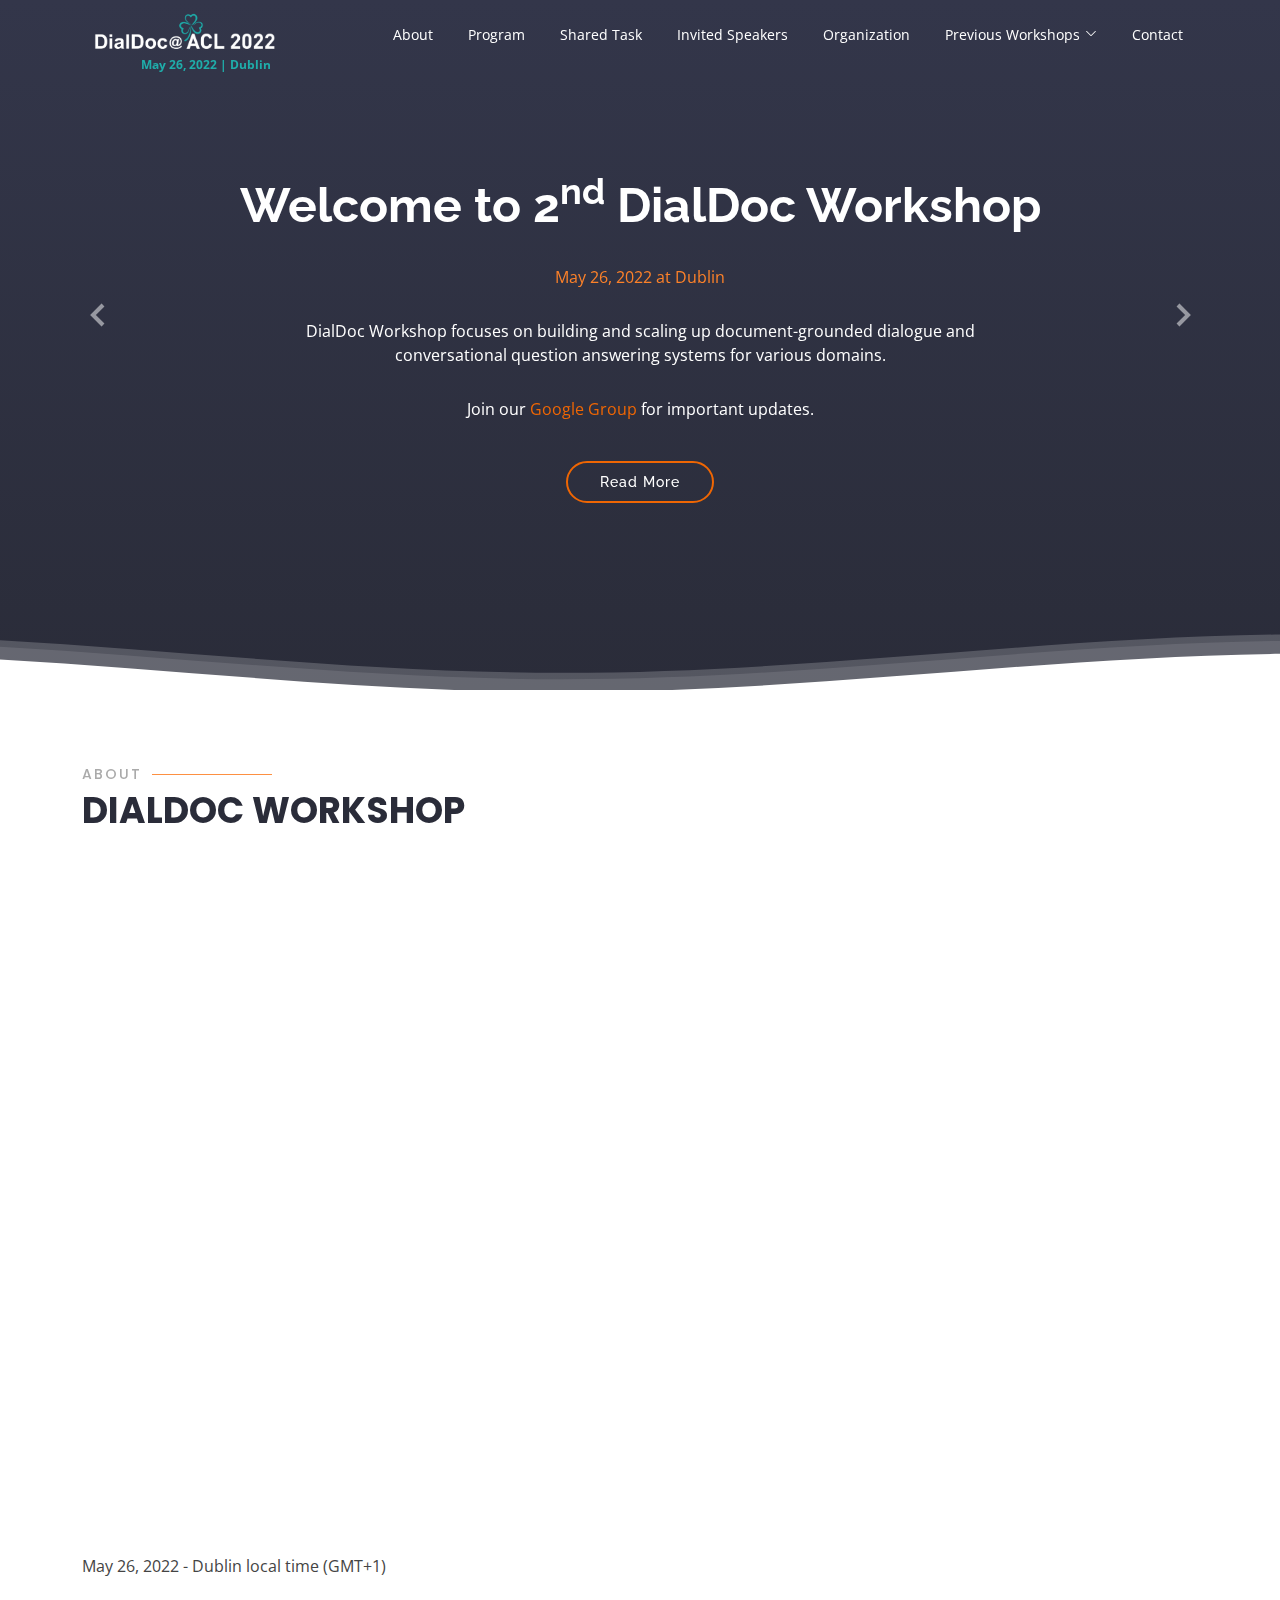
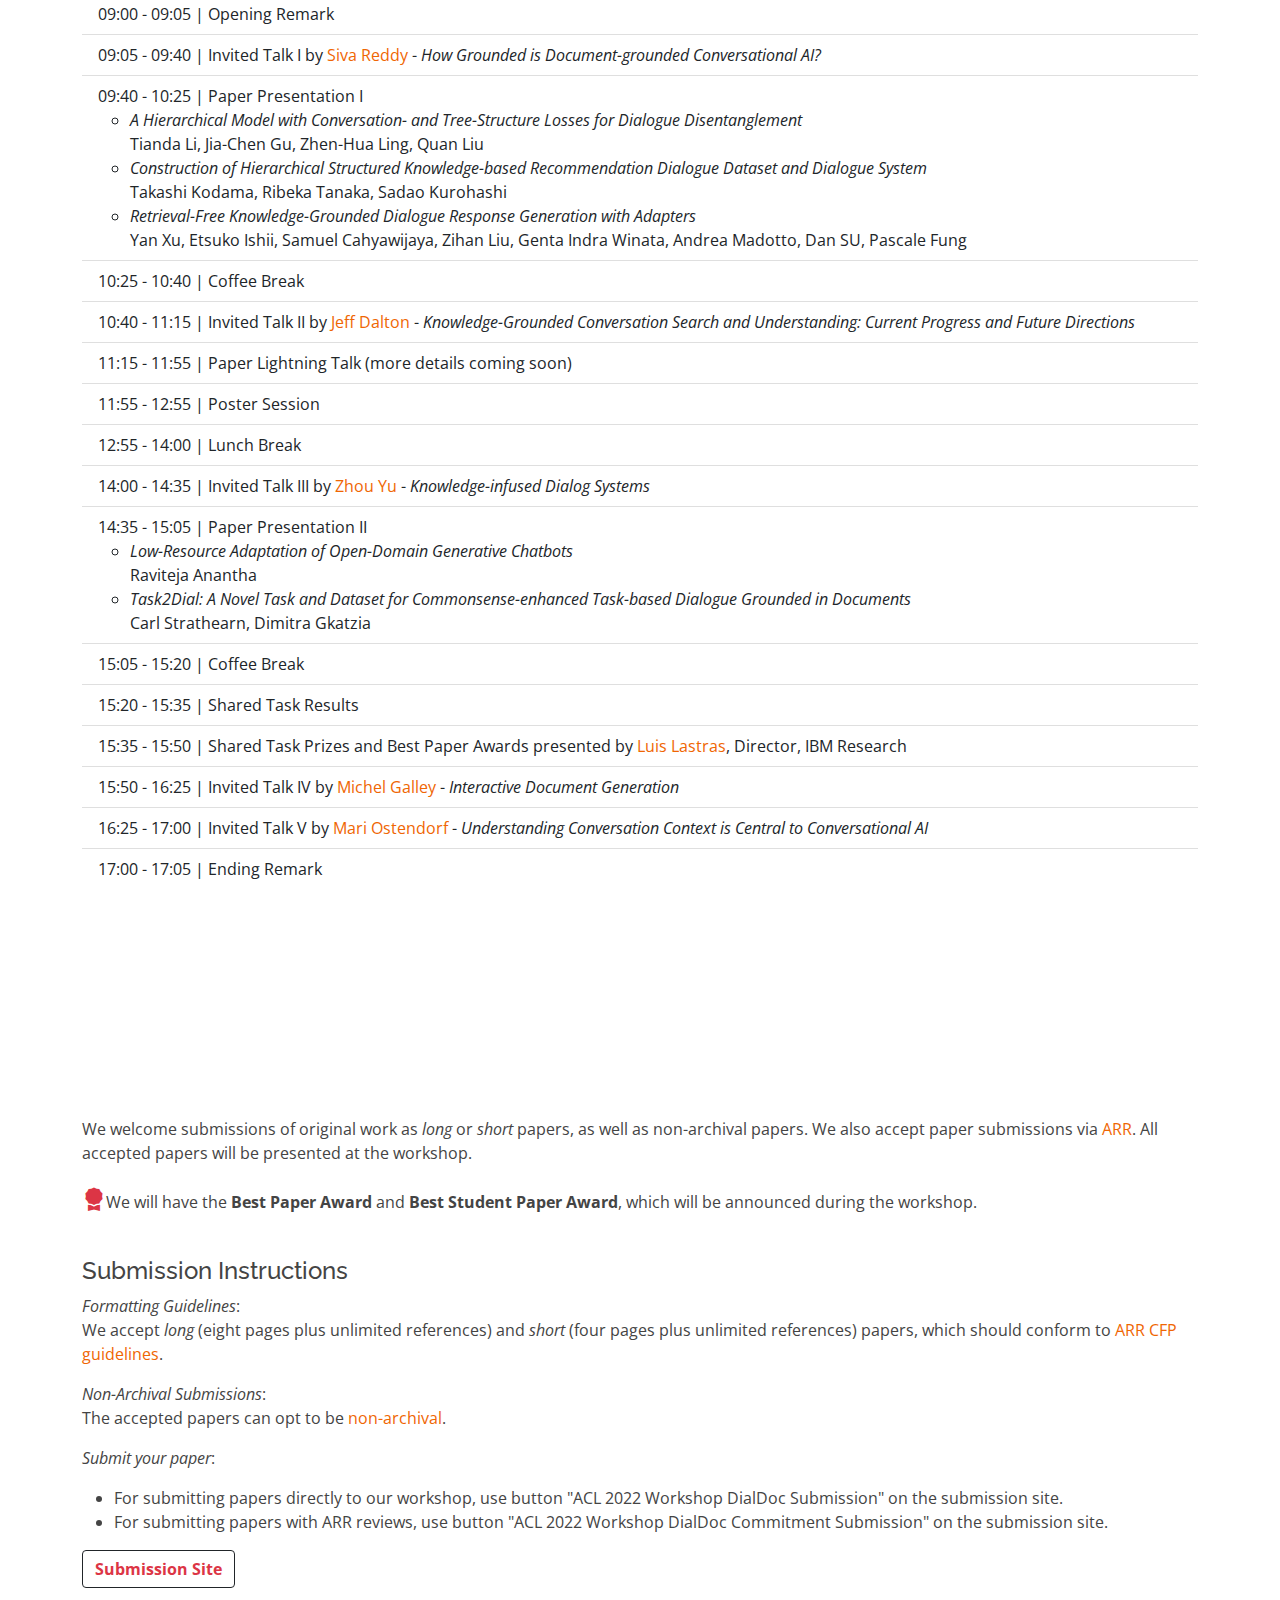
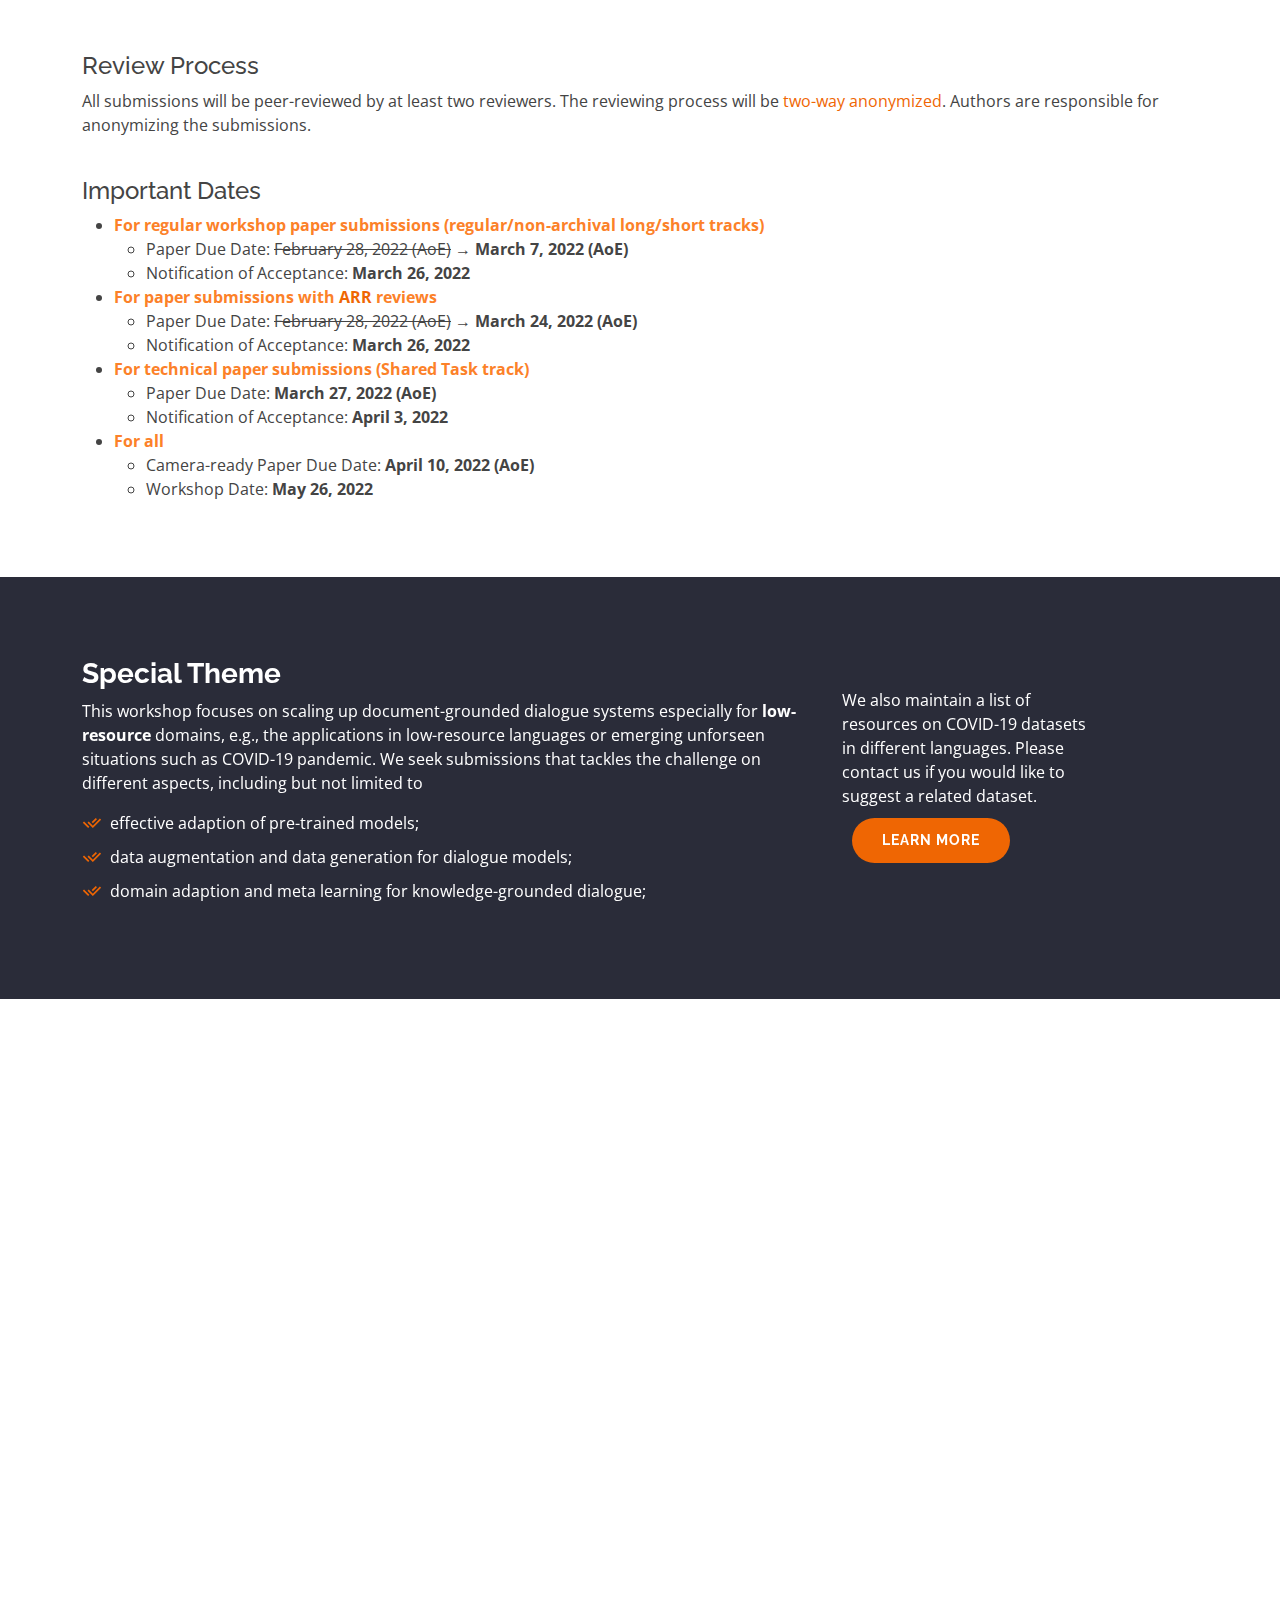
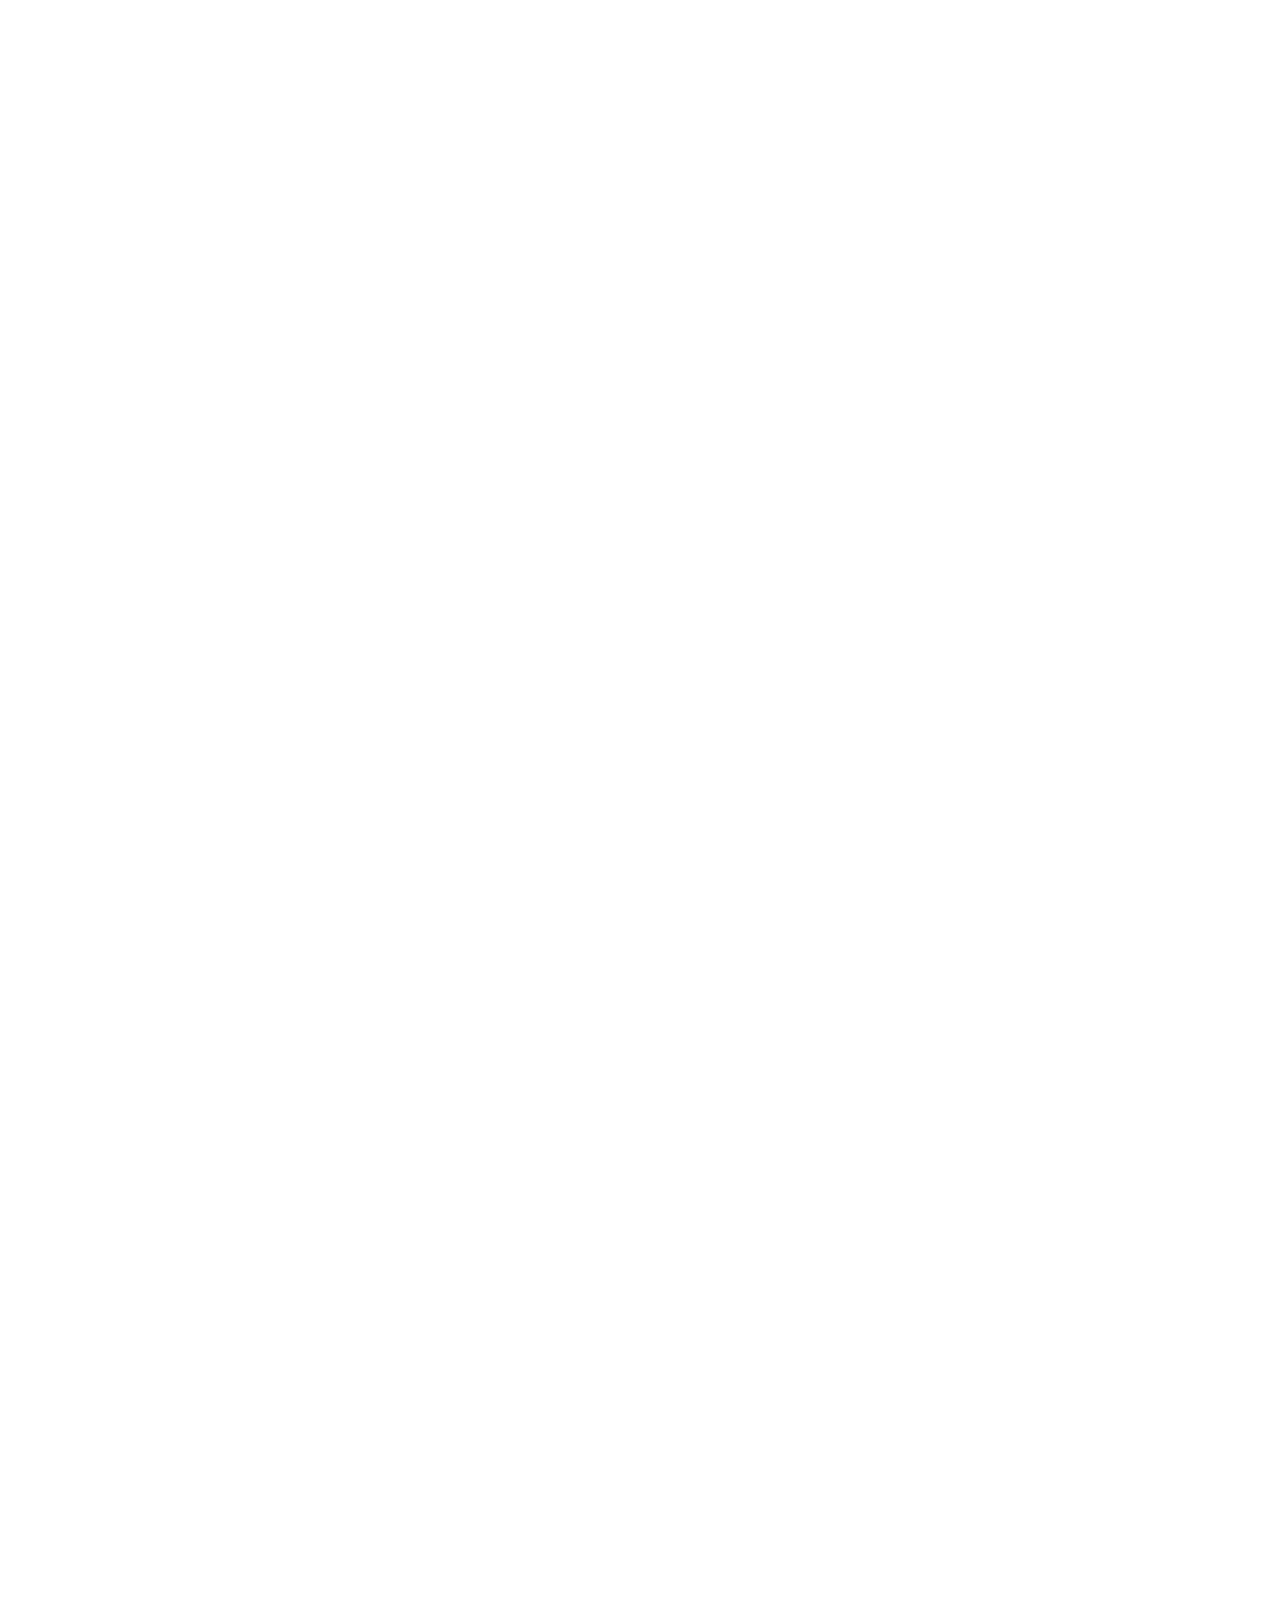
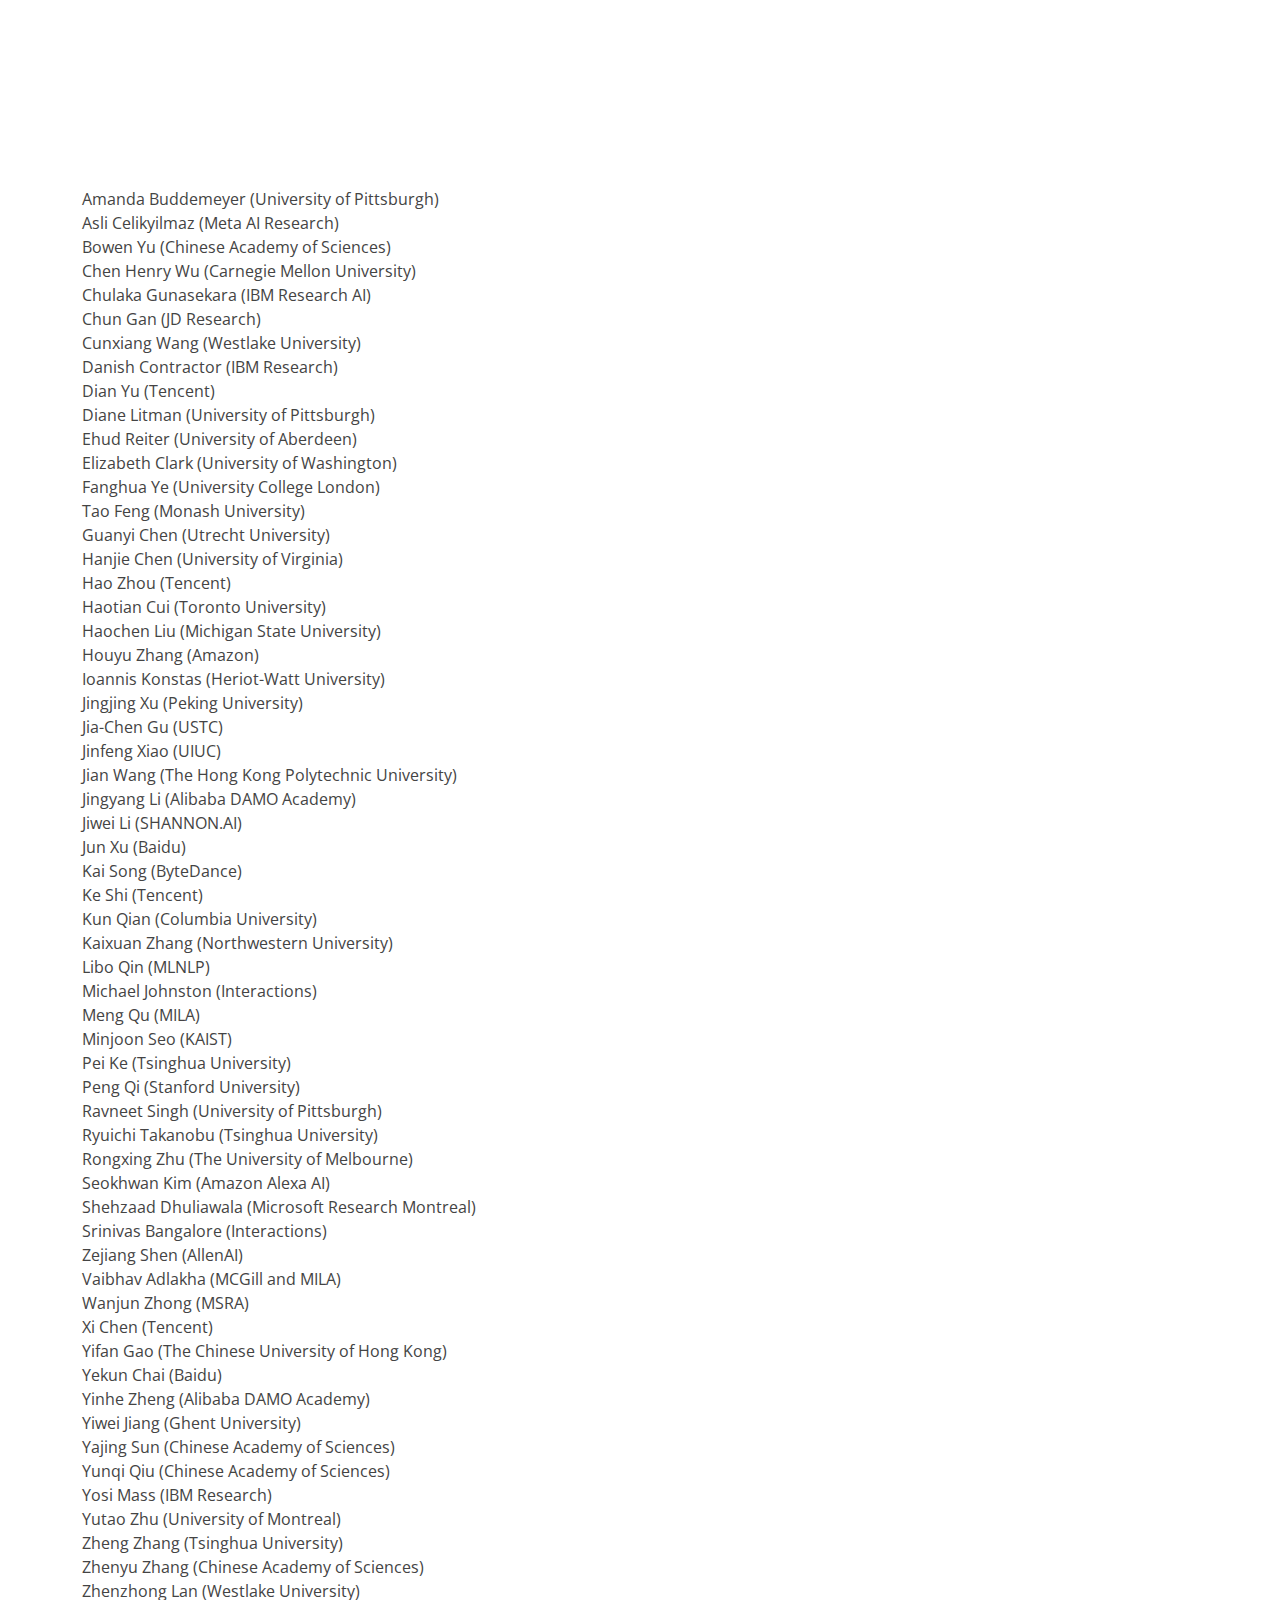
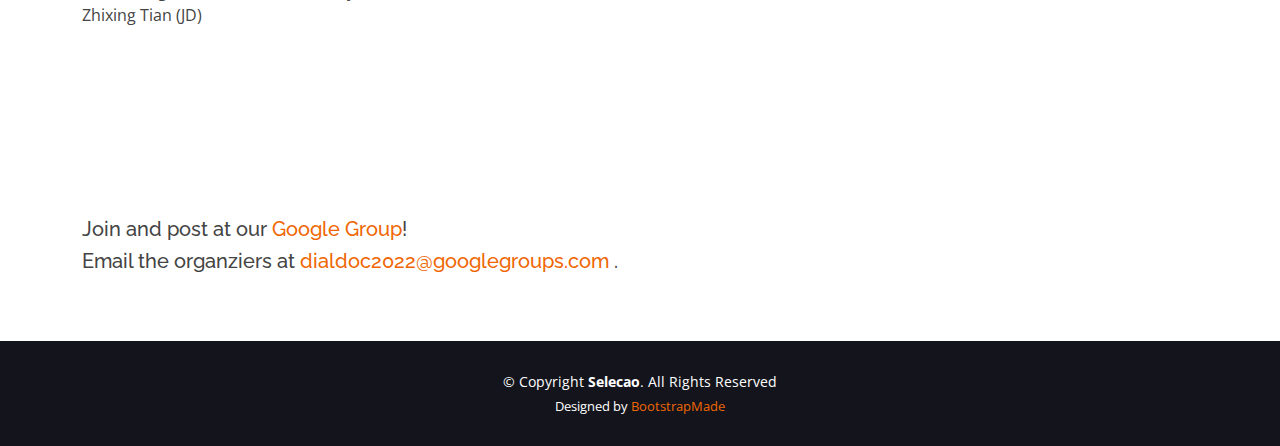
==== commit 1efecf02: "Update index.html" ====
--- a/index.html
+++ b/index.html
@@ -196,17 +196,44 @@
           </div>
         <div>
           <p>May 26, 2022 - Dublin local time (GMT+1)</p>
-          <ul class="list-group">
+          <ul class="list-group list-group-flush">
             <li class="list-group-item"> 09:00 - 09:05 | Opening Remark  </li>
             <li class="list-group-item"> 09:05 - 09:40 | Invited Talk I by <a href="https://sivareddy.in">Siva Reddy</a> - <em>How Grounded is Document-grounded Conversational AI?</em> </li>
-<li class="list-group-item"> 09:40 - 10:25 | Paper Presentation I </li>
+<li class="list-group-item"> 09:40 - 10:25 | Paper Presentation I
+  <ul>
+    <li>
+    <em>A Hierarchical Model with Conversation- and Tree-Structure Losses for Dialogue Disentanglement</em> <br>
+    Tianda Li, Jia-Chen Gu, Zhen-Hua Ling, Quan Liu
+    </li>
+    <li>
+    <em>Construction of Hierarchical Structured Knowledge-based Recommendation Dialogue Dataset and Dialogue System</em> <br>
+    Takashi Kodama, Ribeka Tanaka, Sadao Kurohashi
+    </li>
+    <li>
+      <em>Retrieval-Free Knowledge-Grounded Dialogue Response Generation with Adapters</em> <br>
+      Yan Xu, Etsuko Ishii, Samuel Cahyawijaya, Zihan Liu, Genta Indra Winata, Andrea Madotto, Dan SU, Pascale Fung
+    </li>
+  </ul>
+</li>
+
 <li class="list-group-item"> 10:25 - 10:40 | Coffee Break </li>
 <li class="list-group-item"> 10:40 - 11:15 | Invited Talk II by <a href="http://www.dcs.gla.ac.uk/~jeff/">Jeff Dalton</a> - <em>Knowledge-Grounded Conversation Search and Understanding: Current Progress and Future Directions</em> </li>
-<li class="list-group-item"> 11:15 - 11:55 | Paper Lightning Talk I </li>
+<li class="list-group-item"> 11:15 - 11:55 | Paper Lightning Talk (more details coming soon) </li>
 <li class="list-group-item"> 11:55 - 12:55 | Poster Session </li>
 <li class="list-group-item"> 12:55 - 14:00 | Lunch Break</li>
 <li class="list-group-item"> 14:00 - 14:35 | Invited Talk III by <a href="http://www.cs.columbia.edu/~zhouyu/">Zhou Yu</a> - <em>Knowledge-infused Dialog Systems</em> </li>
-<li class="list-group-item"> 14:35 - 15:05 | Paper Presentation II </li>
+<li class="list-group-item"> 14:35 - 15:05 | Paper Presentation II
+  <ul>
+    <li><em>Low-Resource Adaptation of Open-Domain Generative Chatbots</em><br>
+      Raviteja Anantha
+    </li>
+    <li><em>
+Task2Dial: A Novel Task and Dataset for Commonsense-enhanced Task-based Dialogue Grounded in Documents
+    </em><br>
+Carl Strathearn, Dimitra Gkatzia
+    </li>
+  </ul>
+</li>
 <li class="list-group-item"> 15:05 - 15:20 | Coffee Break
 <li class="list-group-item"> 15:20 - 15:35 | Shared Task Results</li>
             <li class="list-group-item"> 15:35 - 15:50 | Shared Task Prizes and Best Paper Awards presented by <a href="https://www.linkedin.com/in/luis-lastras-9a862a14/">Luis Lastras</a>, Director, IBM Research </li>
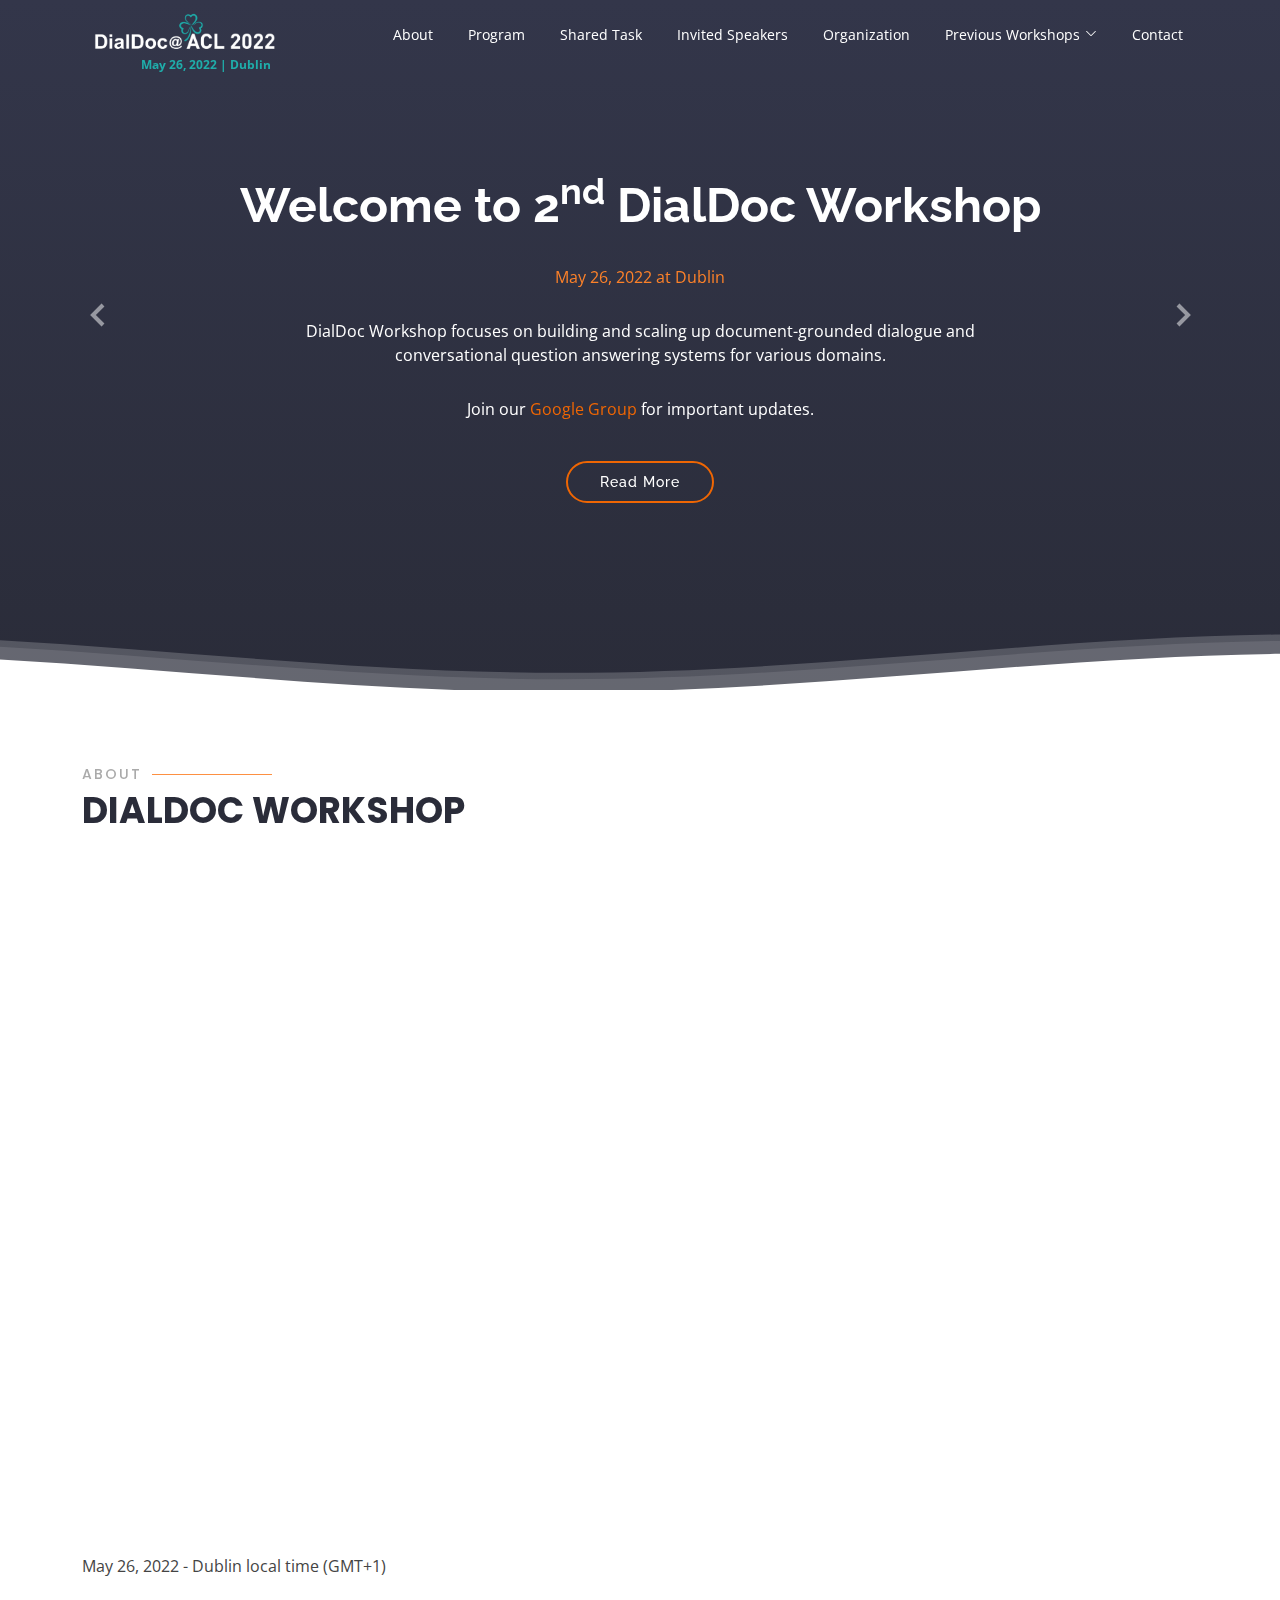
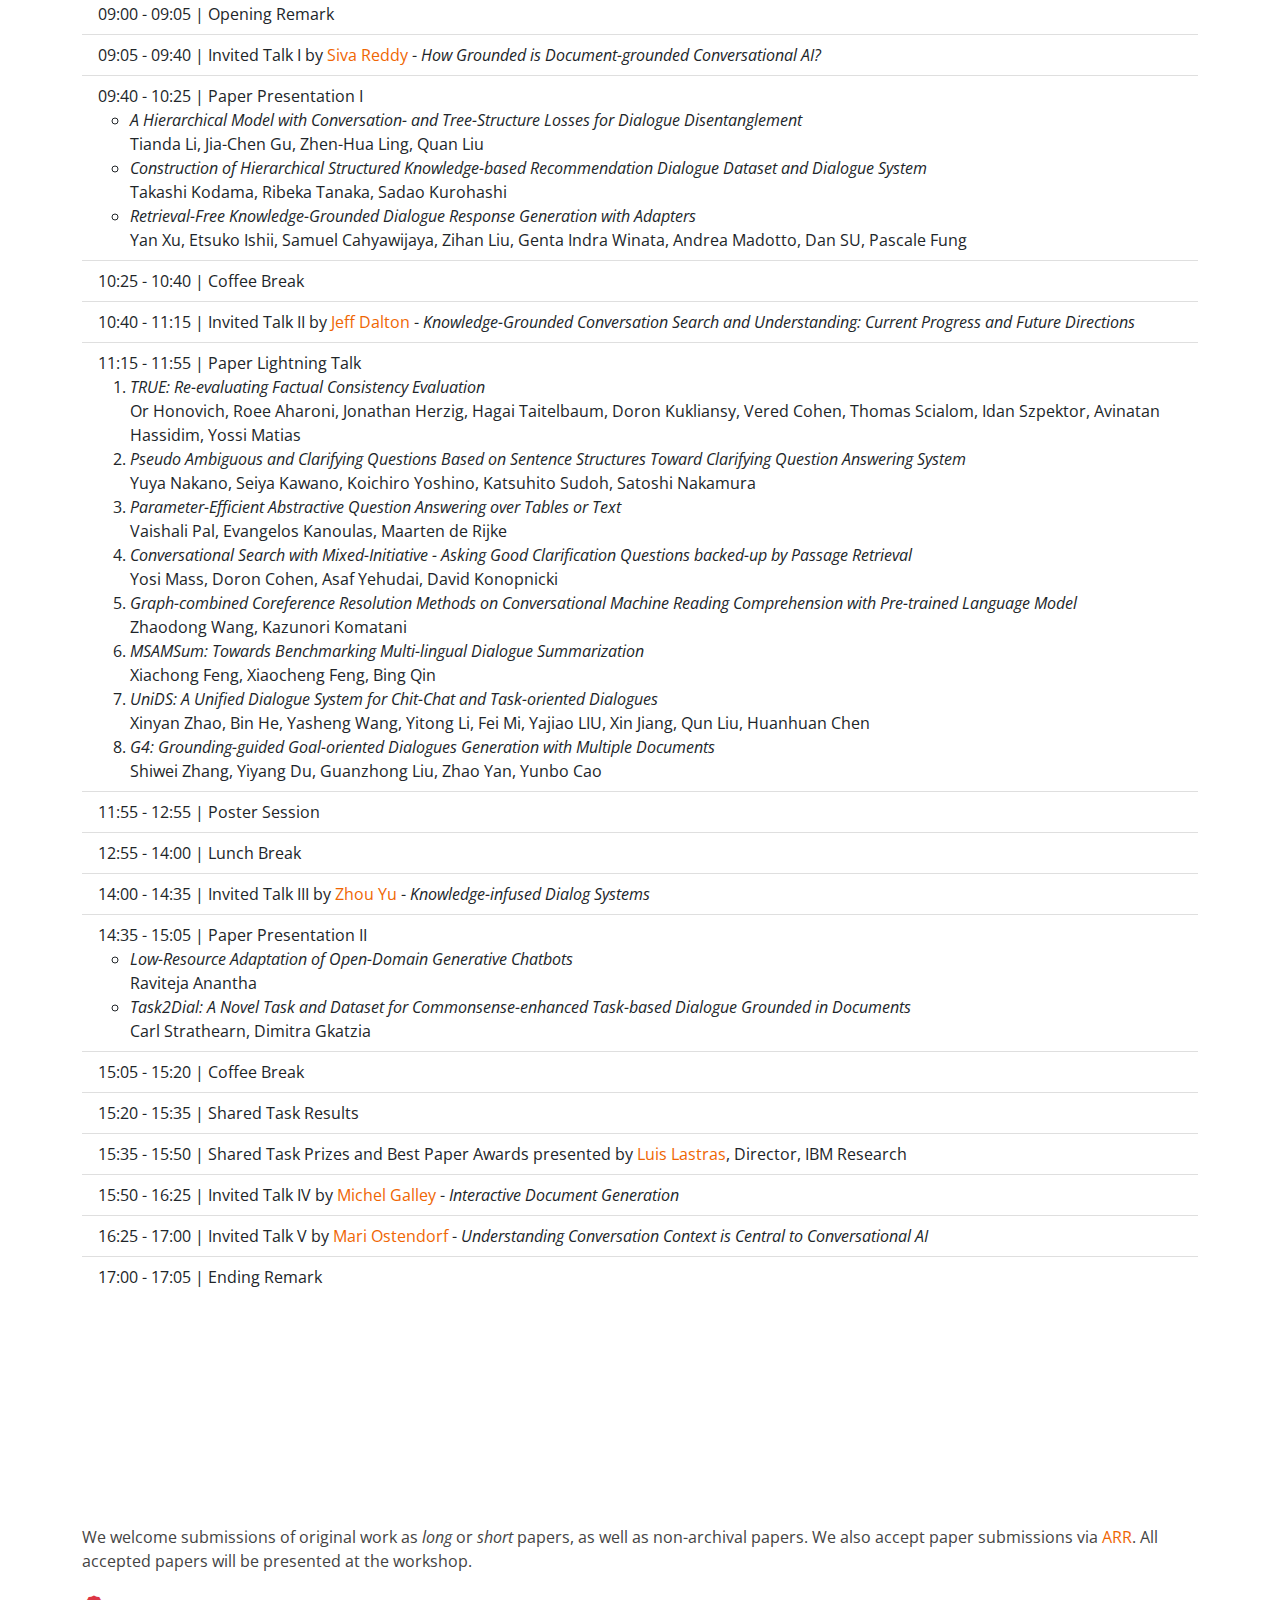
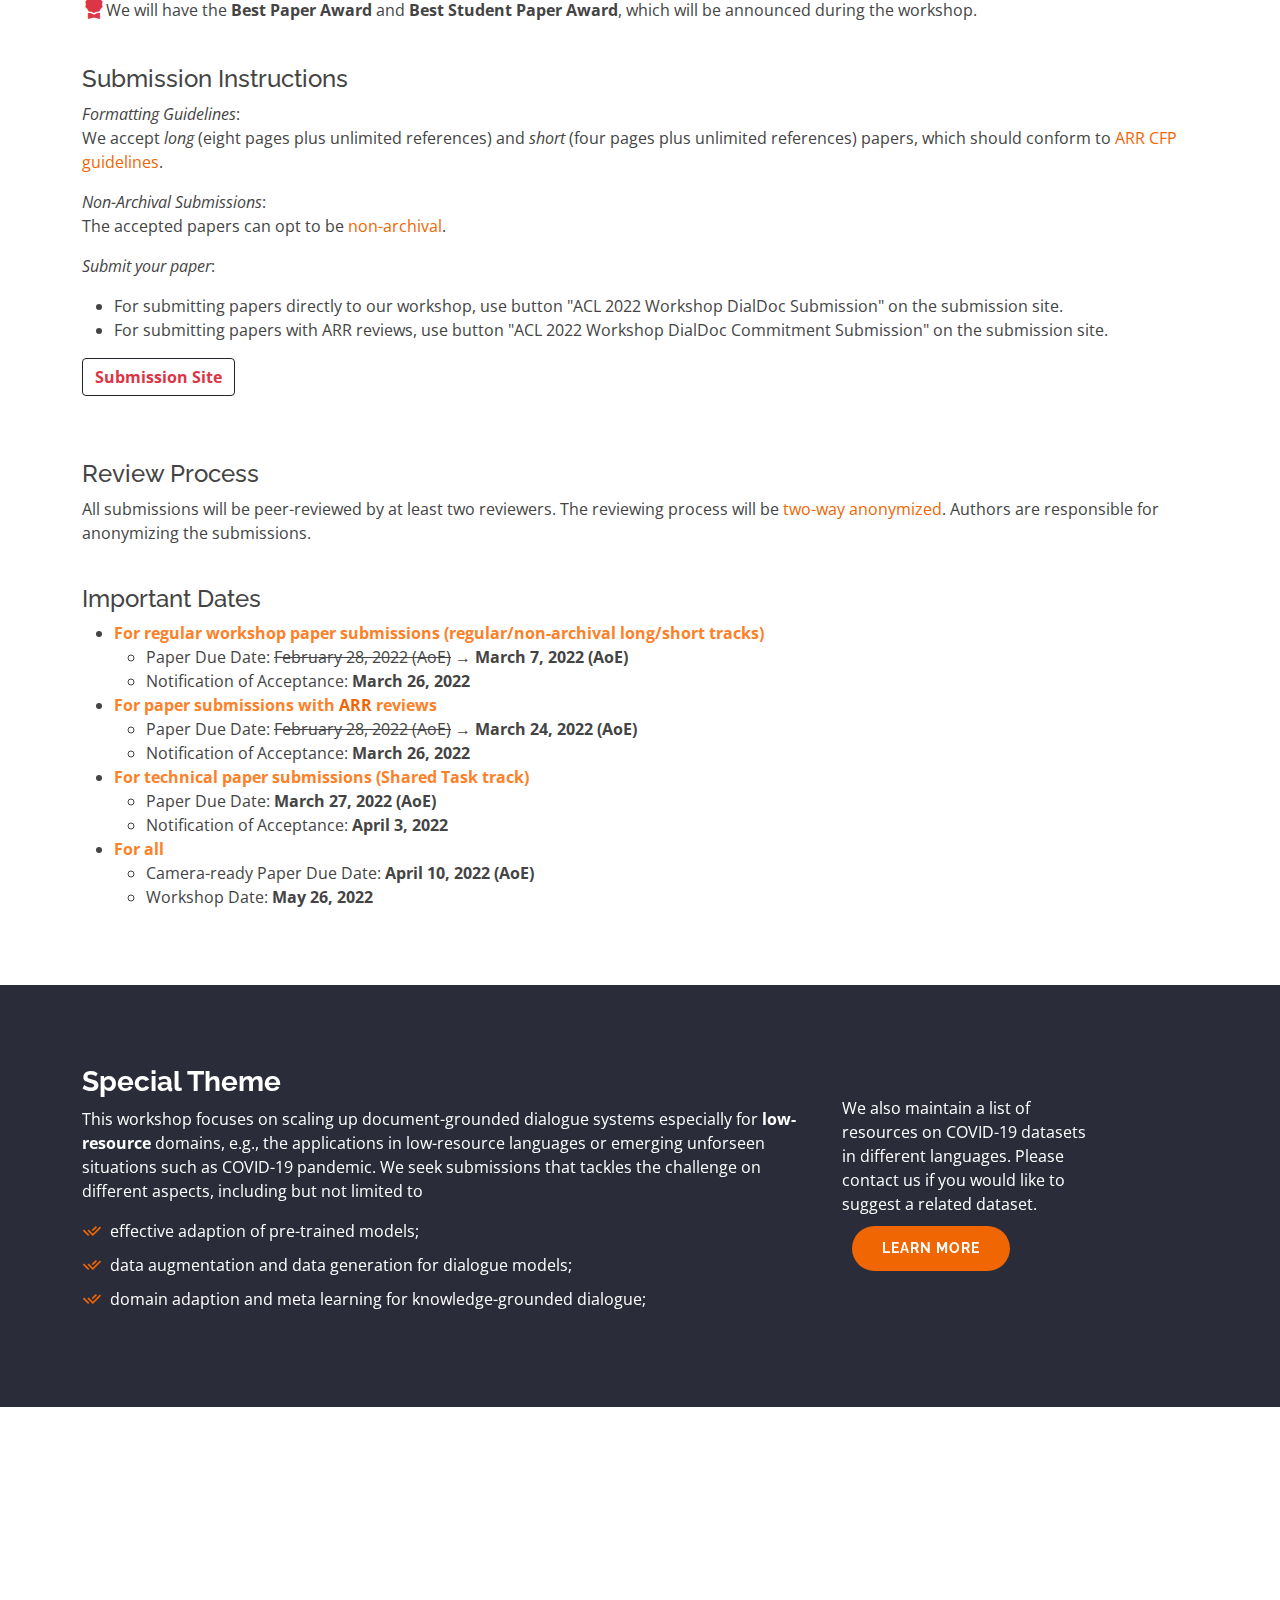
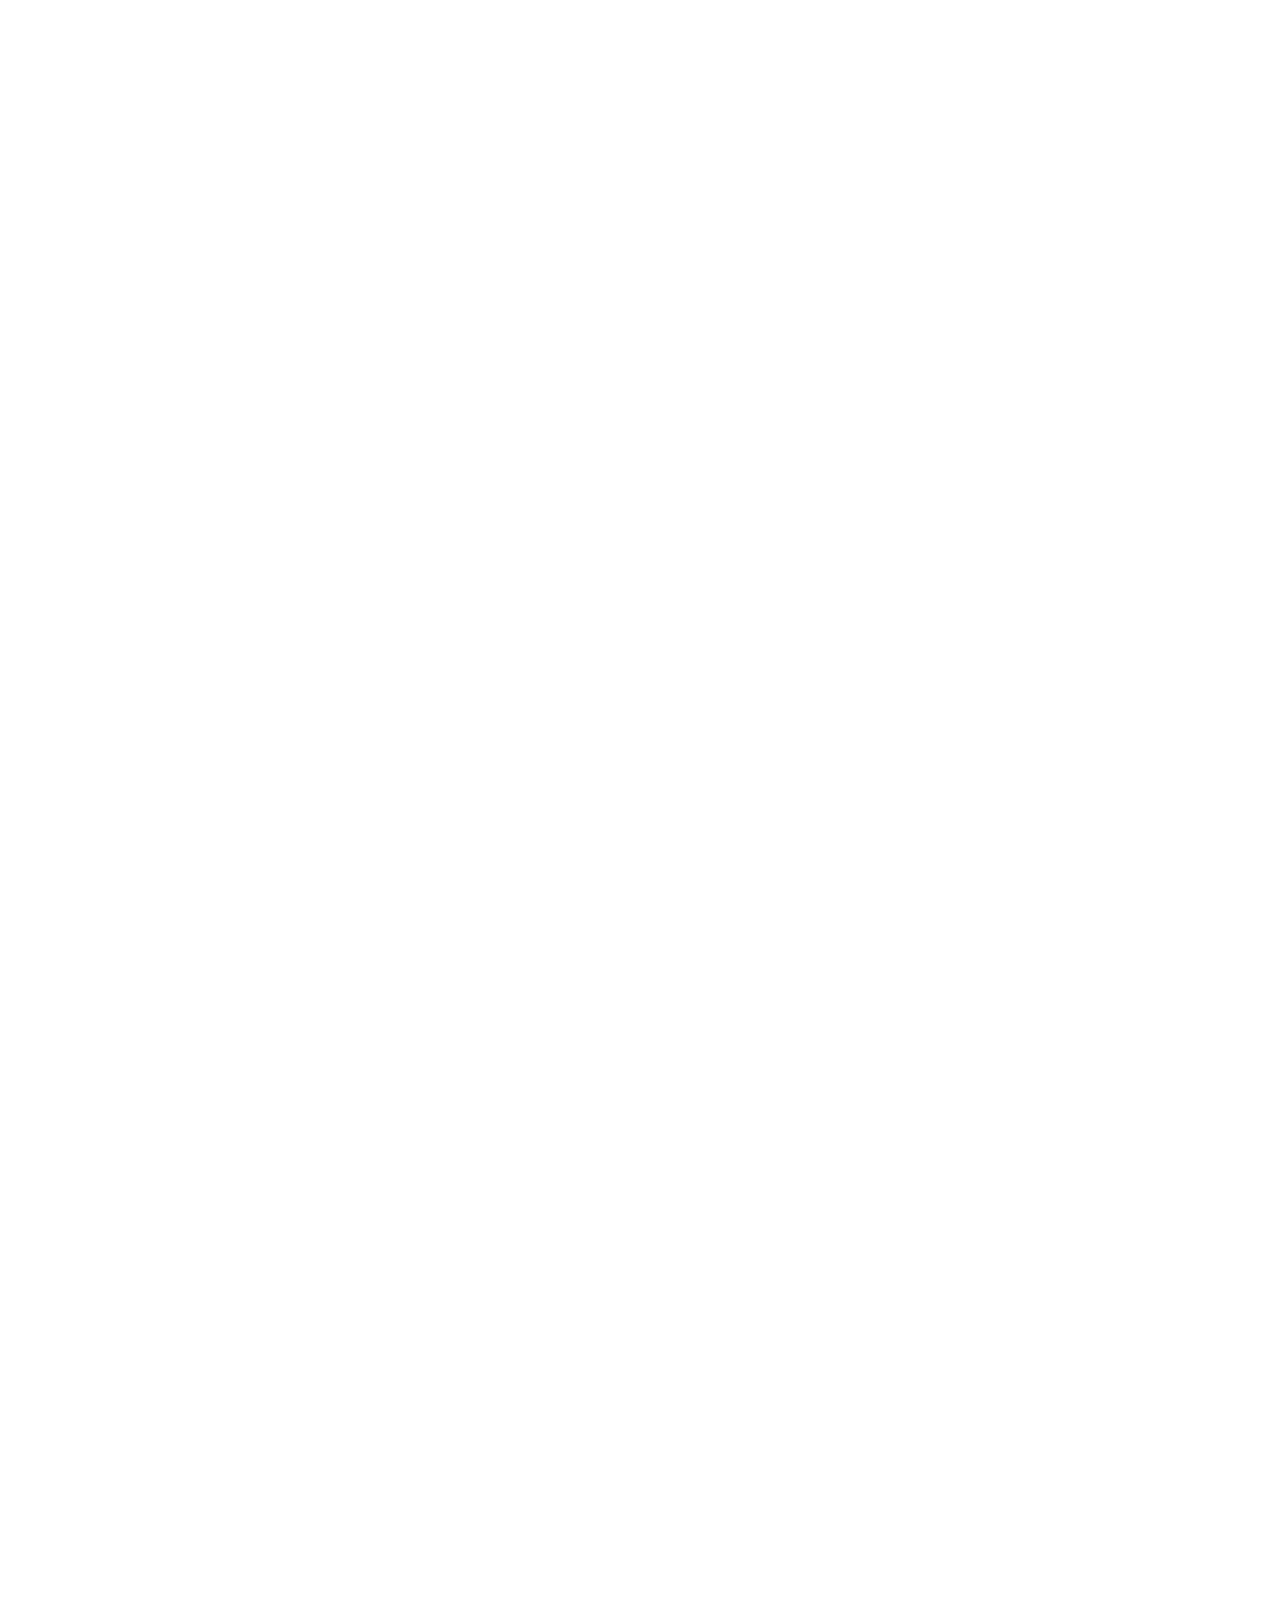
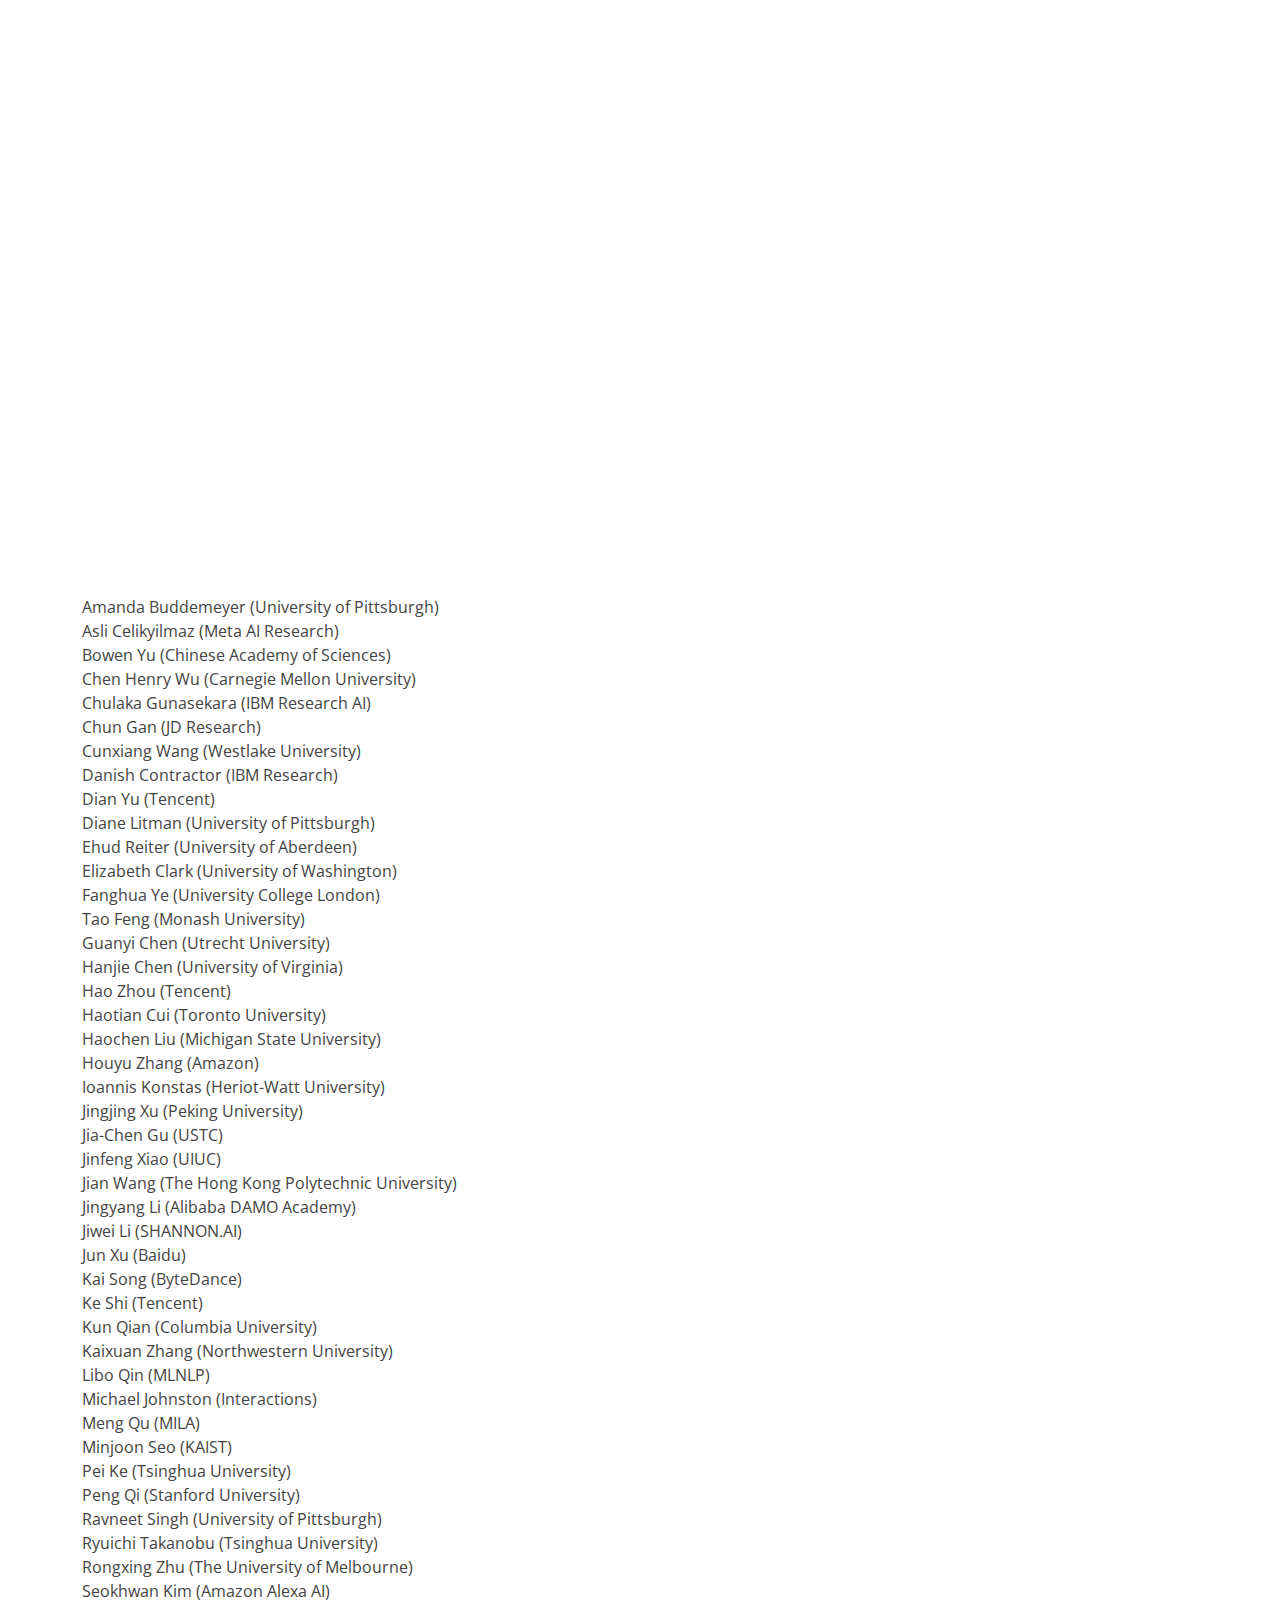
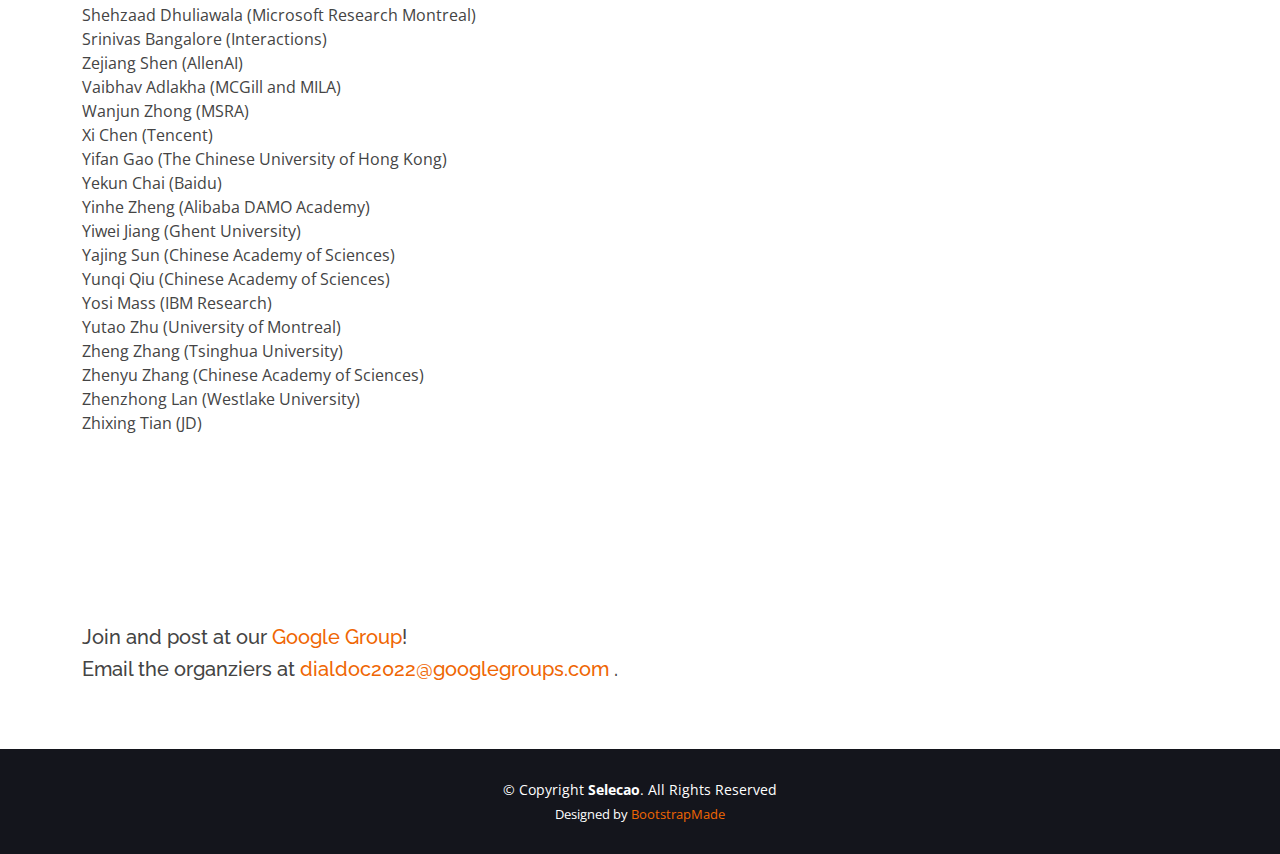
==== commit 61e00f1d: "Update index.html" ====
--- a/index.html
+++ b/index.html
@@ -218,7 +218,43 @@
 
 <li class="list-group-item"> 10:25 - 10:40 | Coffee Break </li>
 <li class="list-group-item"> 10:40 - 11:15 | Invited Talk II by <a href="http://www.dcs.gla.ac.uk/~jeff/">Jeff Dalton</a> - <em>Knowledge-Grounded Conversation Search and Understanding: Current Progress and Future Directions</em> </li>
-<li class="list-group-item"> 11:15 - 11:55 | Paper Lightning Talk (more details coming soon) </li>
+<li class="list-group-item"> 11:15 - 11:55 | Paper Lightning Talk
+  <ol>
+    <li>
+      <em>TRUE: Re-evaluating Factual Consistency Evaluation</em><br>
+      Or Honovich, Roee Aharoni, Jonathan Herzig, Hagai Taitelbaum, Doron Kukliansy, Vered Cohen, Thomas Scialom, Idan Szpektor, Avinatan Hassidim, Yossi Matias
+    </li>
+    <li>
+      <em>Pseudo Ambiguous and Clarifying Questions Based on Sentence Structures Toward Clarifying Question Answering System</em><br>
+      Yuya Nakano, Seiya Kawano, Koichiro Yoshino, Katsuhito Sudoh, Satoshi Nakamura
+    </li>
+    <li>
+      <em>Parameter-Efficient Abstractive Question Answering over Tables or Text</em><br>
+      Vaishali Pal, Evangelos Kanoulas, Maarten de Rijke
+    </li>
+    <li>
+      <em>Conversational Search with Mixed-Initiative - Asking Good Clarification Questions backed-up by Passage Retrieval</em><br>
+      Yosi Mass, Doron Cohen, Asaf Yehudai, David Konopnicki
+    </li>
+    <li>
+      <em>Graph-combined Coreference Resolution Methods on Conversational Machine Reading Comprehension with Pre-trained Language Model</em><br>
+      Zhaodong Wang, Kazunori Komatani
+    </li>
+    <li>
+      <em>MSAMSum: Towards Benchmarking Multi-lingual Dialogue Summarization</em><br>
+      Xiachong Feng, Xiaocheng Feng, Bing Qin
+    </li>
+    <li>
+      <em>UniDS: A Unified Dialogue System for Chit-Chat and Task-oriented Dialogues</em><br>
+      Xinyan Zhao, Bin He, Yasheng Wang, Yitong Li, Fei Mi, Yajiao LIU, Xin Jiang, Qun Liu, Huanhuan Chen
+    </li>
+    <li>
+      <em>G4: Grounding-guided Goal-oriented Dialogues Generation with Multiple Documents</em><br>
+      Shiwei Zhang, Yiyang Du, Guanzhong Liu, Zhao Yan, Yunbo Cao
+    </li>
+  </ol>
+
+</li>
 <li class="list-group-item"> 11:55 - 12:55 | Poster Session </li>
 <li class="list-group-item"> 12:55 - 14:00 | Lunch Break</li>
 <li class="list-group-item"> 14:00 - 14:35 | Invited Talk III by <a href="http://www.cs.columbia.edu/~zhouyu/">Zhou Yu</a> - <em>Knowledge-infused Dialog Systems</em> </li>
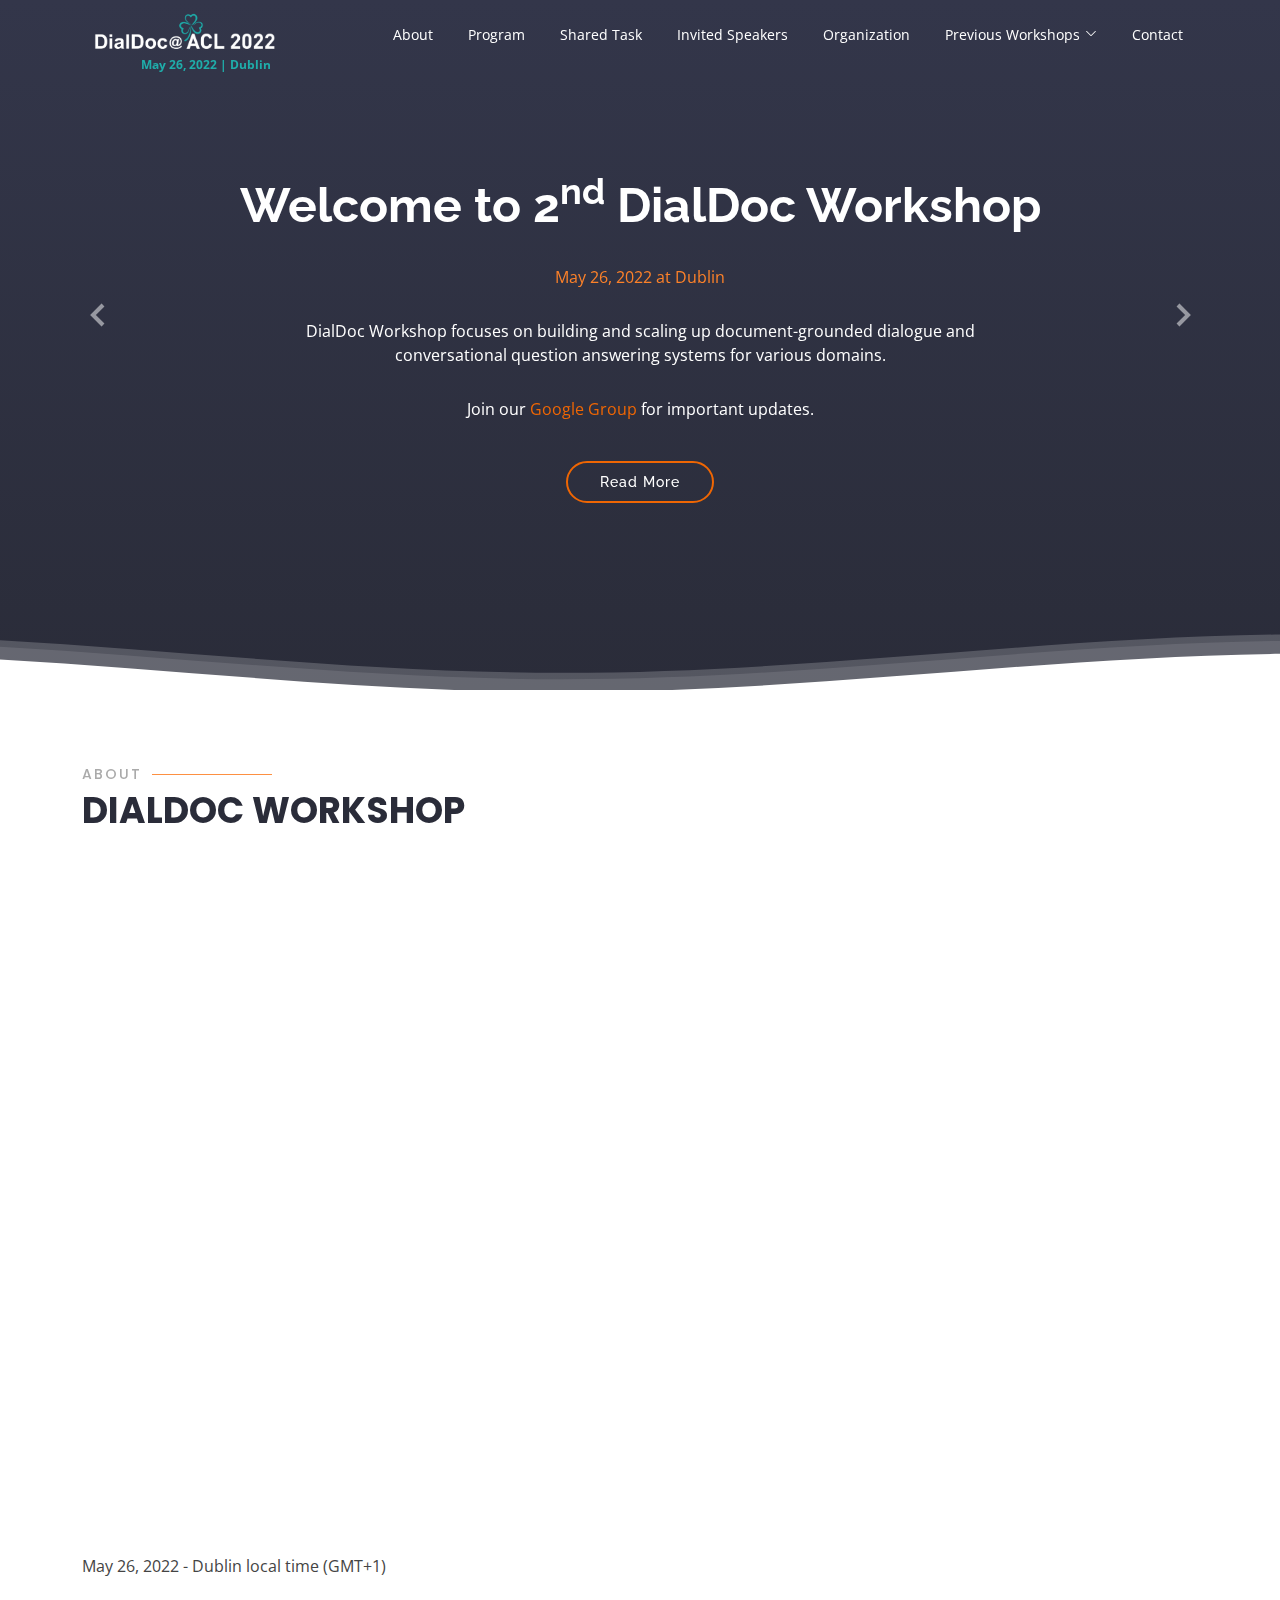
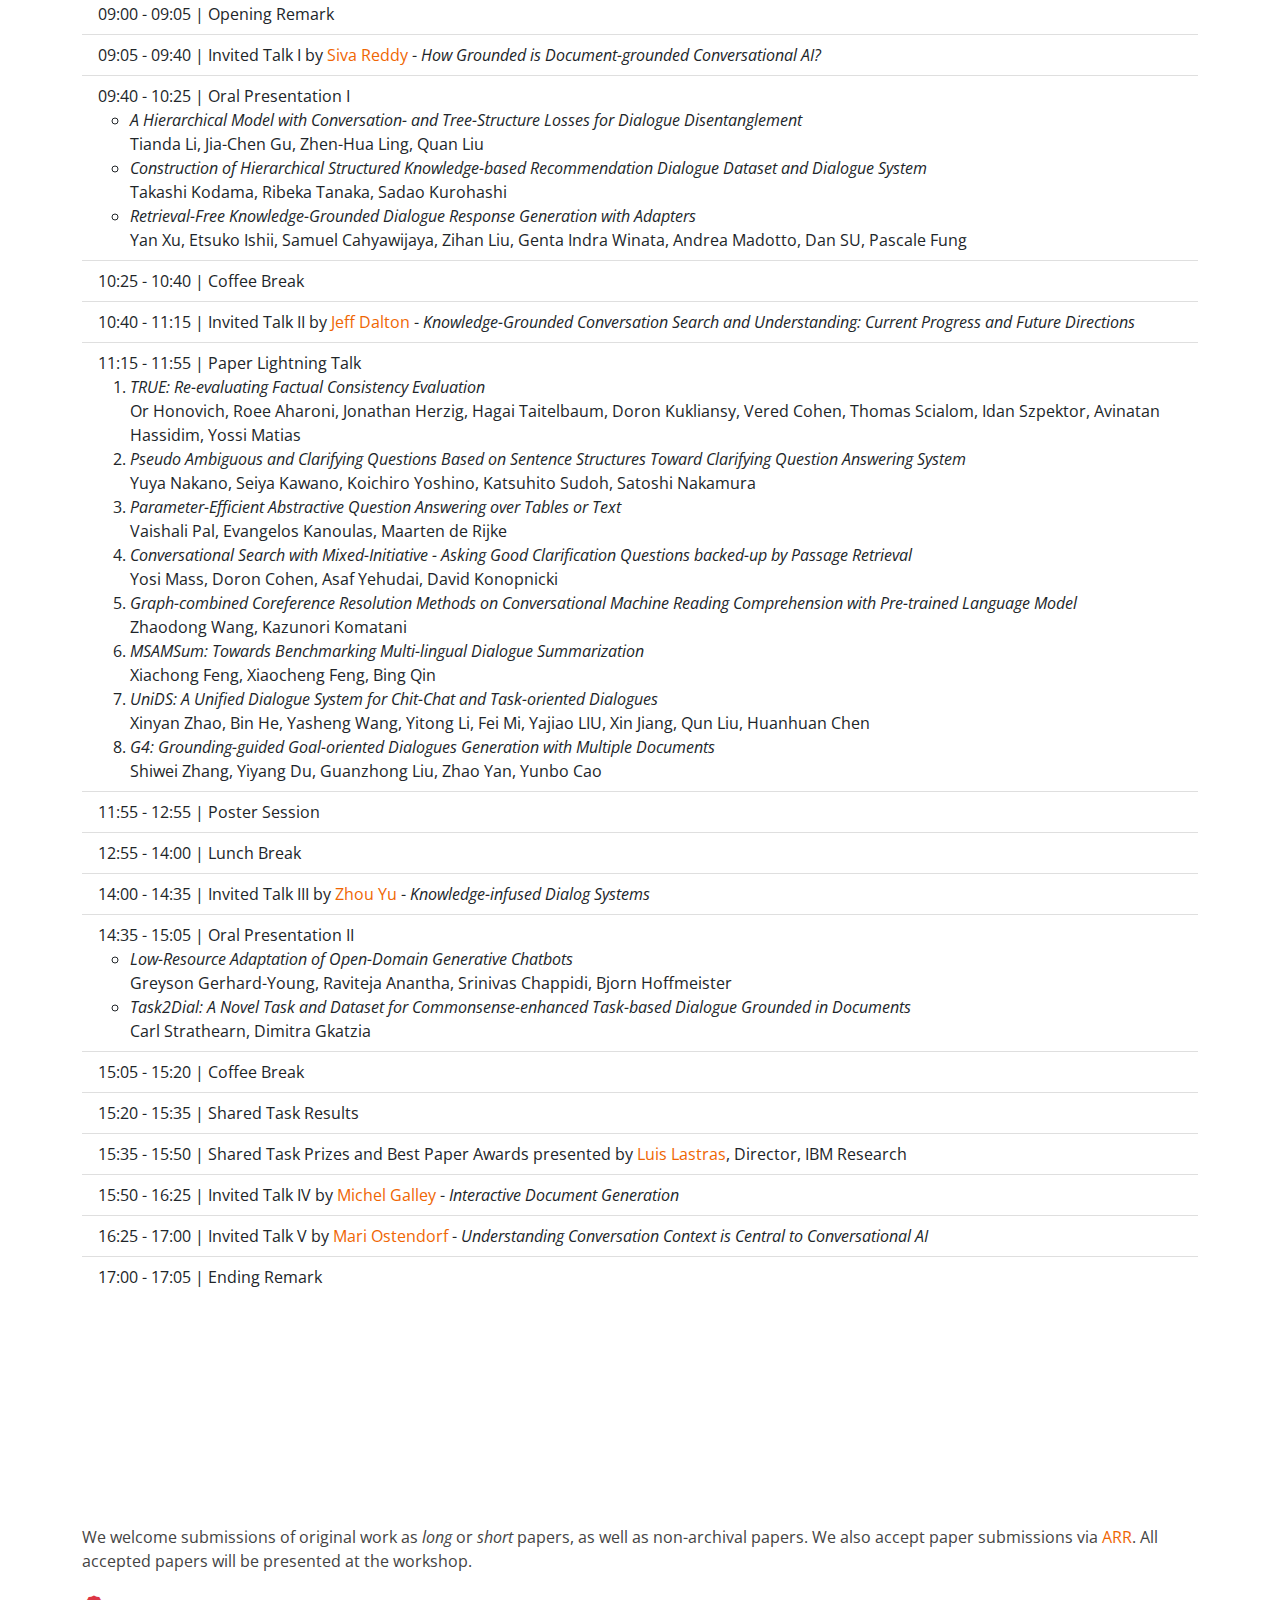
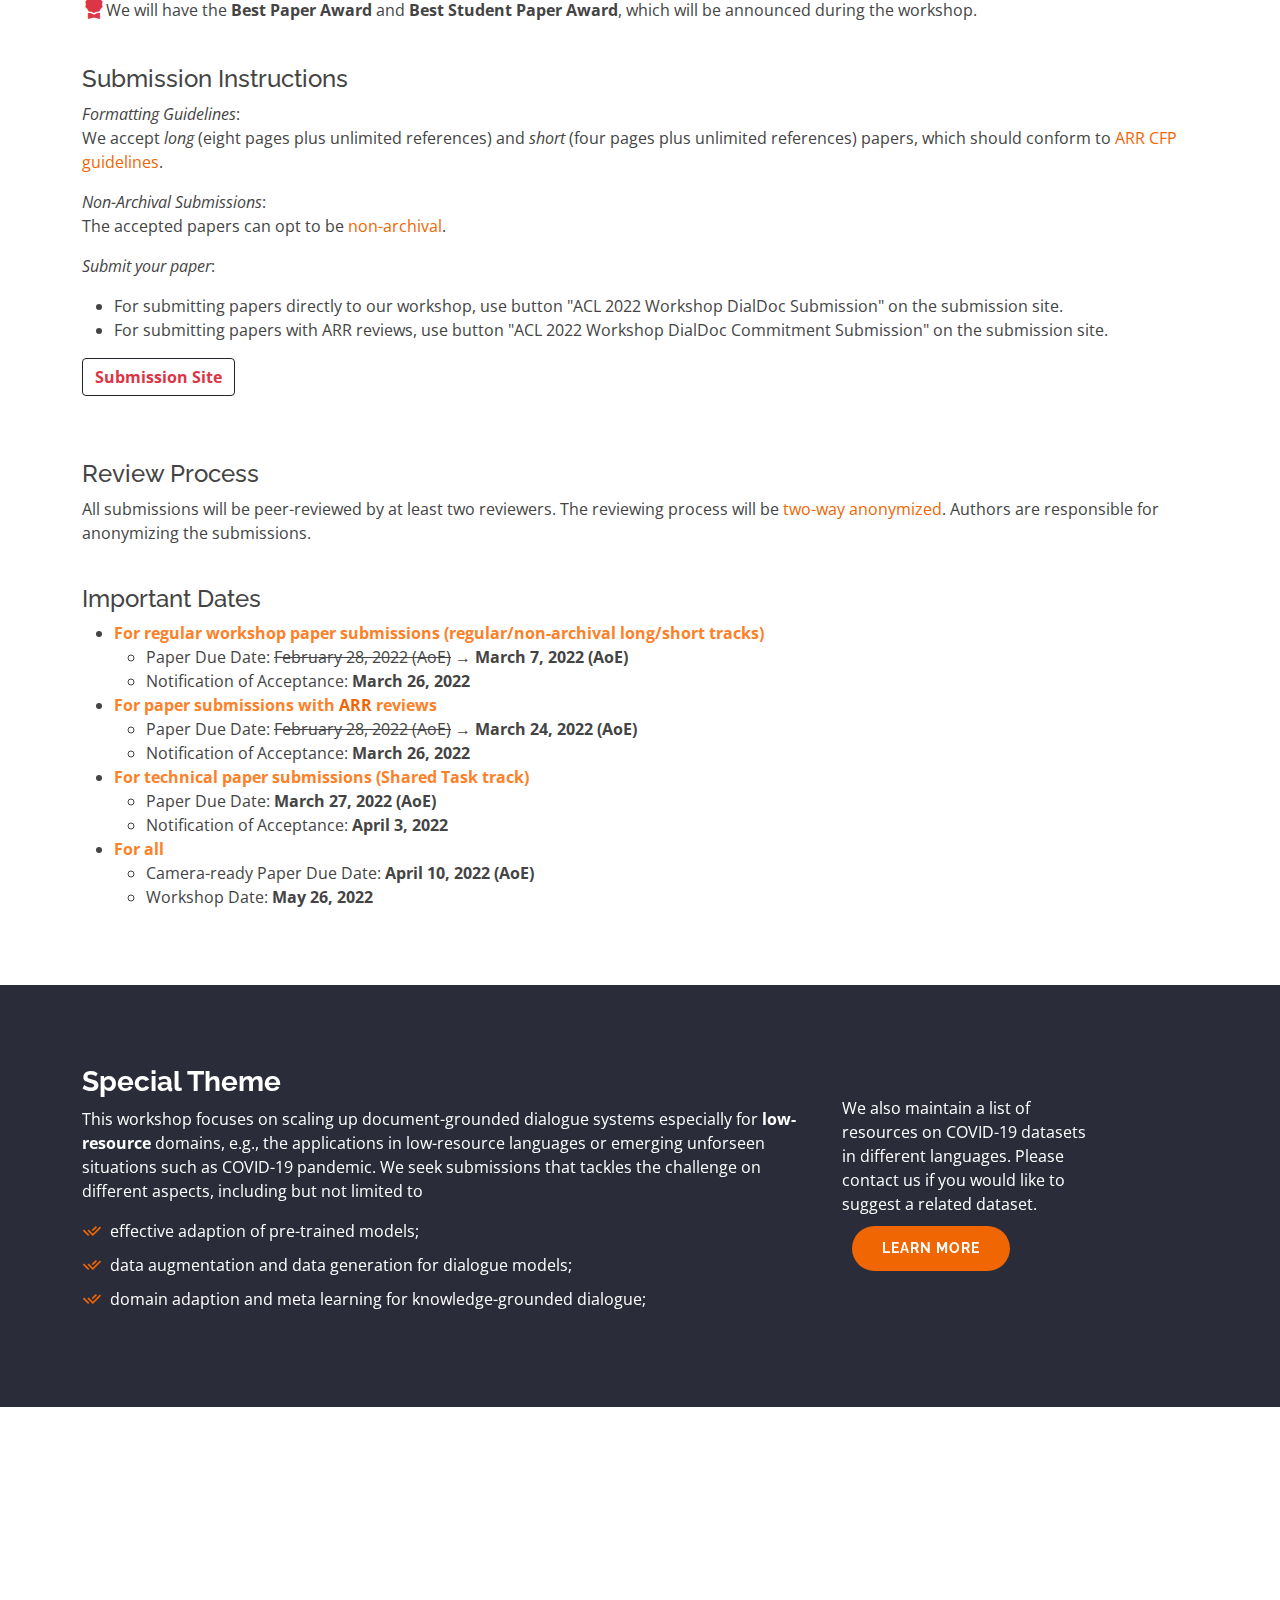
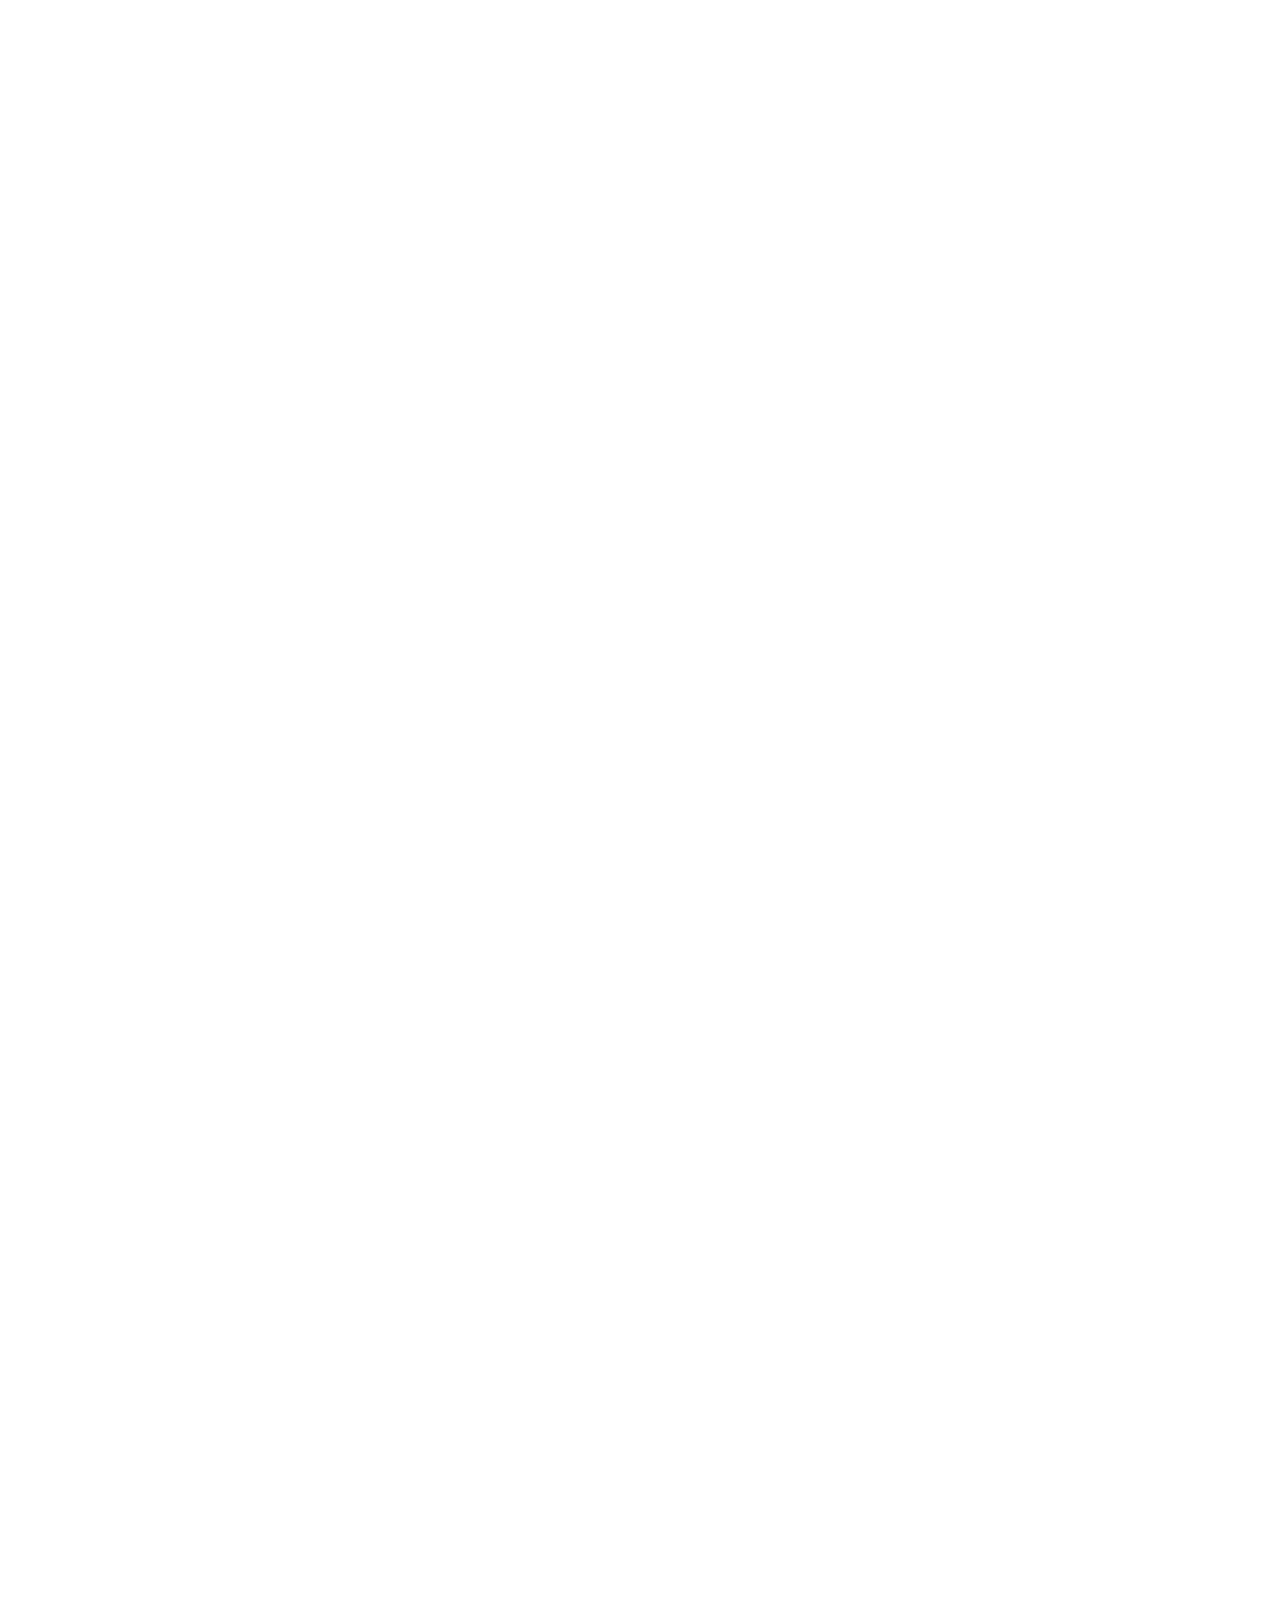
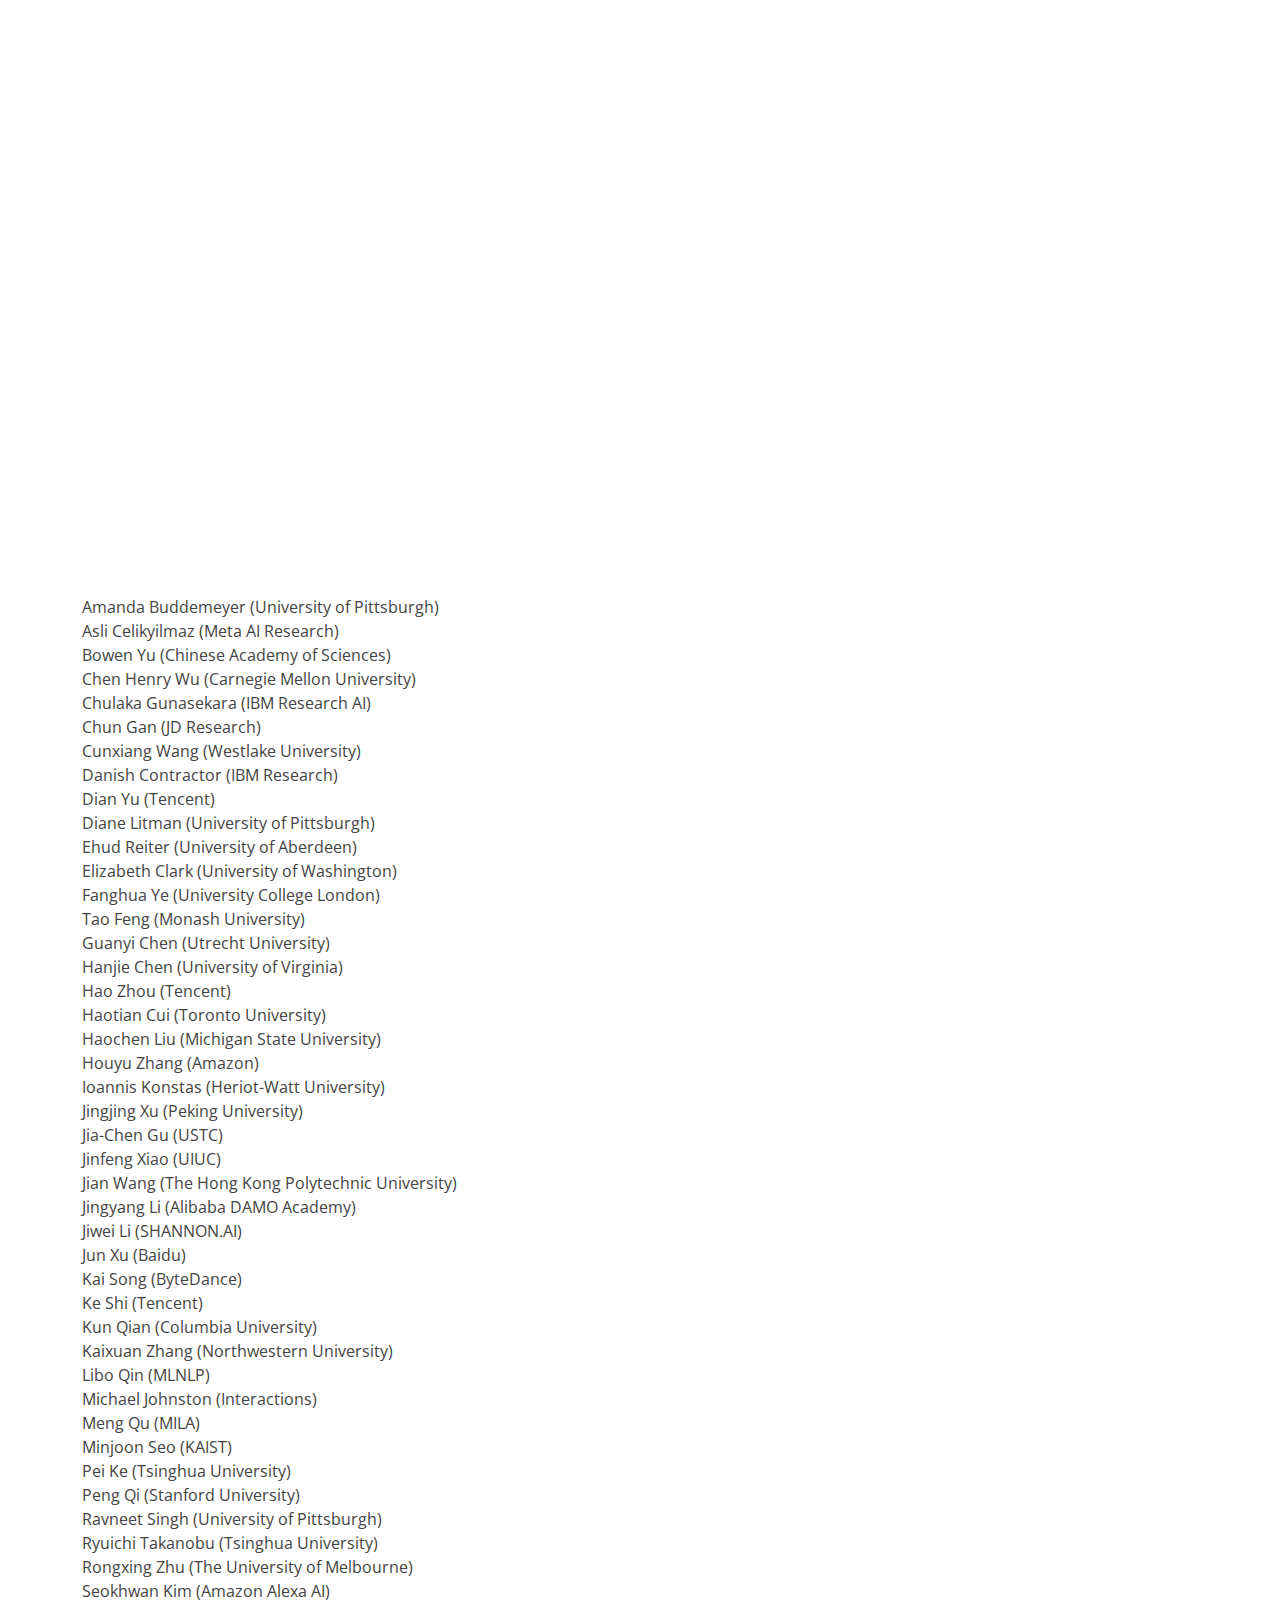
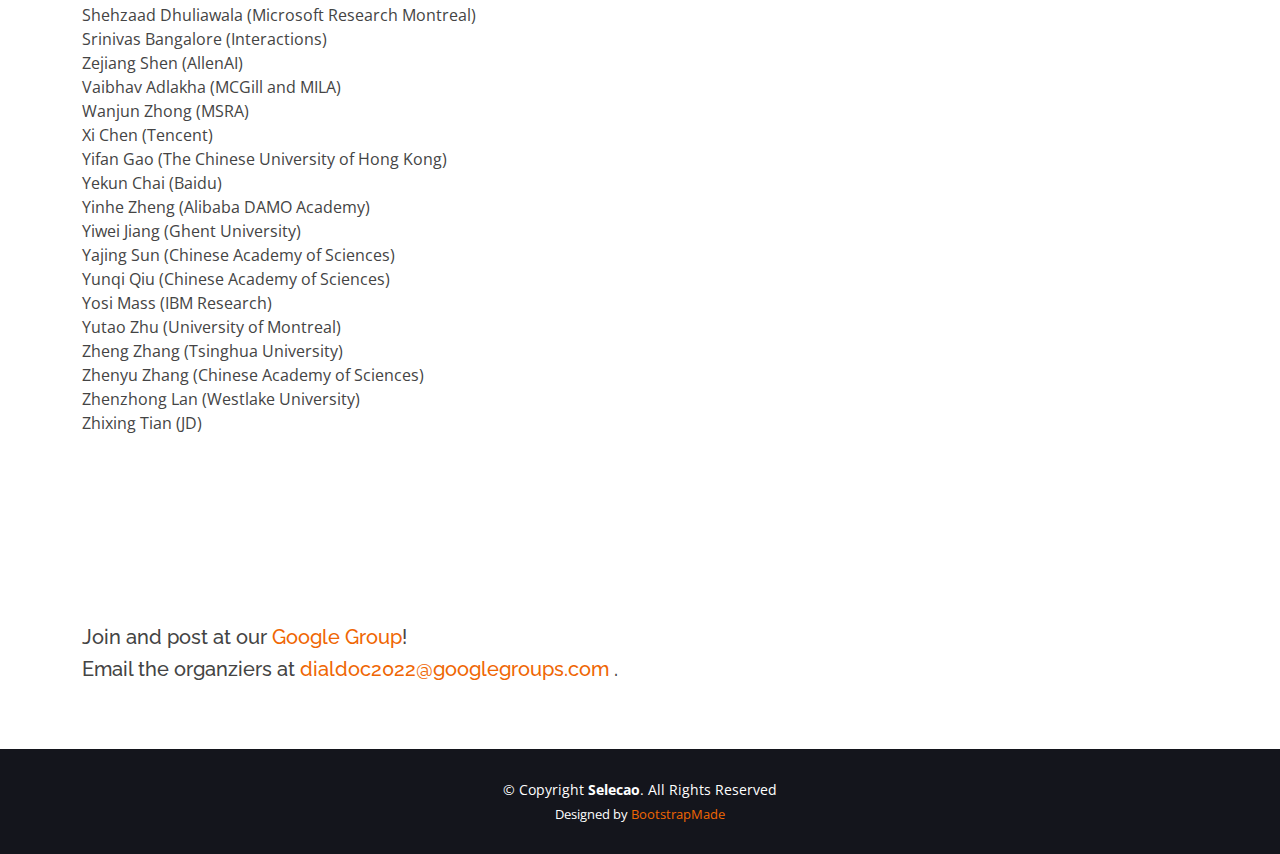
==== commit 5b3e778b: "Update index.html" ====
--- a/index.html
+++ b/index.html
@@ -199,7 +199,7 @@
           <ul class="list-group list-group-flush">
             <li class="list-group-item"> 09:00 - 09:05 | Opening Remark  </li>
             <li class="list-group-item"> 09:05 - 09:40 | Invited Talk I by <a href="https://sivareddy.in">Siva Reddy</a> - <em>How Grounded is Document-grounded Conversational AI?</em> </li>
-<li class="list-group-item"> 09:40 - 10:25 | Paper Presentation I
+<li class="list-group-item"> 09:40 - 10:25 | Oral Presentation I
   <ul>
     <li>
     <em>A Hierarchical Model with Conversation- and Tree-Structure Losses for Dialogue Disentanglement</em> <br>
@@ -258,10 +258,10 @@
 <li class="list-group-item"> 11:55 - 12:55 | Poster Session </li>
 <li class="list-group-item"> 12:55 - 14:00 | Lunch Break</li>
 <li class="list-group-item"> 14:00 - 14:35 | Invited Talk III by <a href="http://www.cs.columbia.edu/~zhouyu/">Zhou Yu</a> - <em>Knowledge-infused Dialog Systems</em> </li>
-<li class="list-group-item"> 14:35 - 15:05 | Paper Presentation II
+<li class="list-group-item"> 14:35 - 15:05 | Oral Presentation II
   <ul>
     <li><em>Low-Resource Adaptation of Open-Domain Generative Chatbots</em><br>
-      Raviteja Anantha
+      Greyson Gerhard-Young, Raviteja Anantha, Srinivas Chappidi, Bjorn Hoffmeister
     </li>
     <li><em>
 Task2Dial: A Novel Task and Dataset for Commonsense-enhanced Task-based Dialogue Grounded in Documents
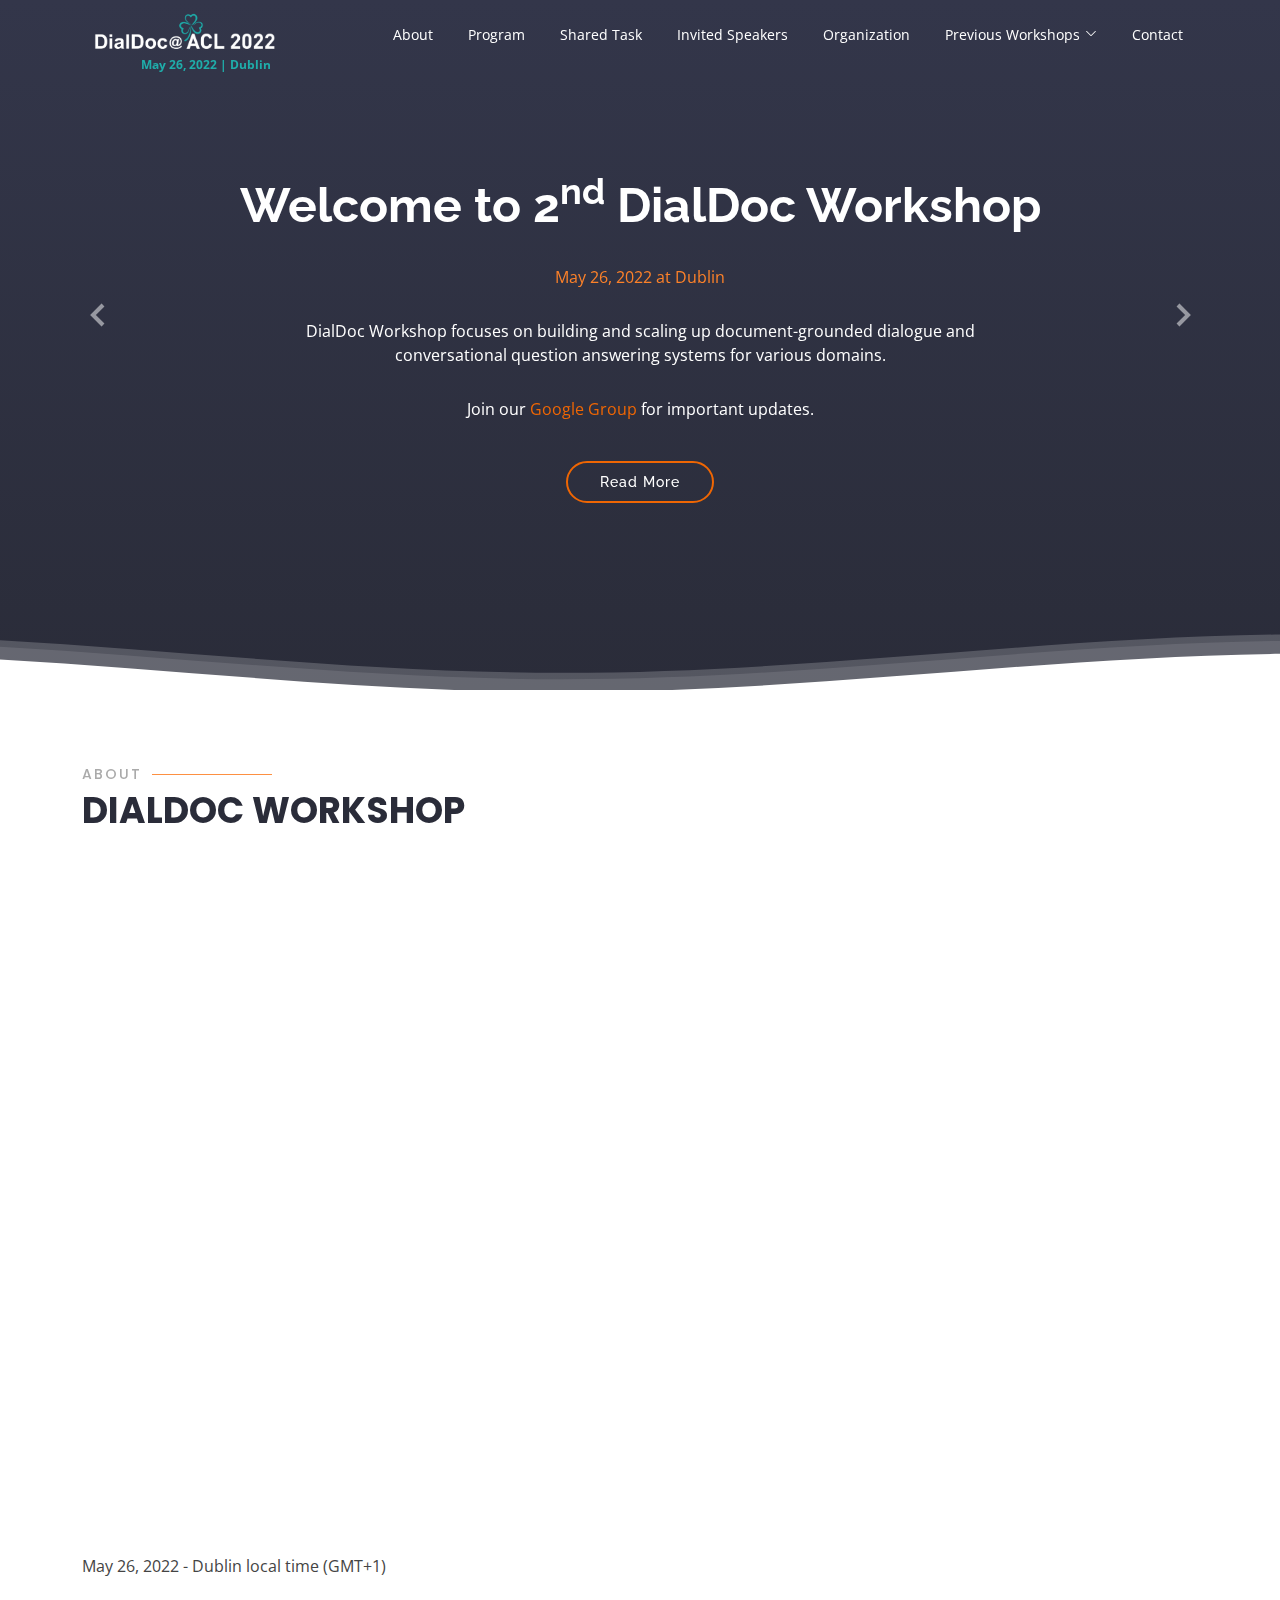
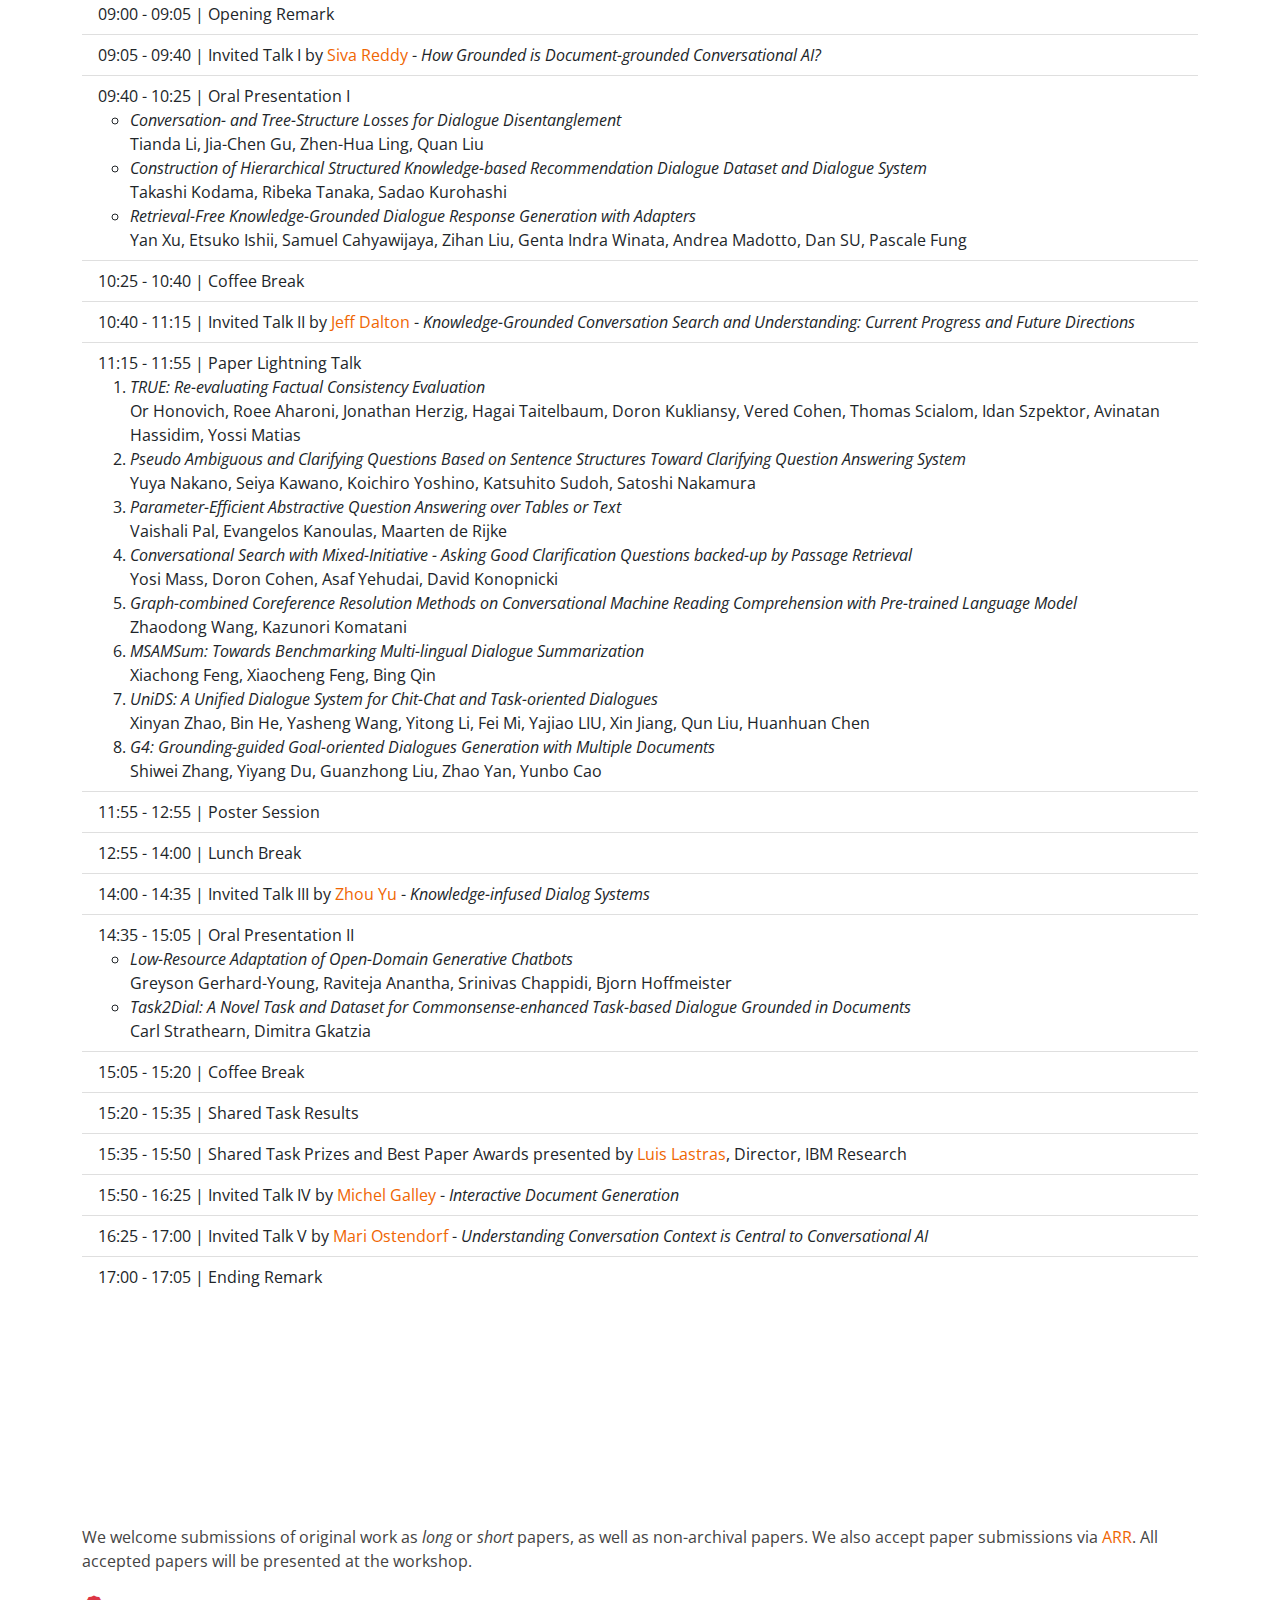
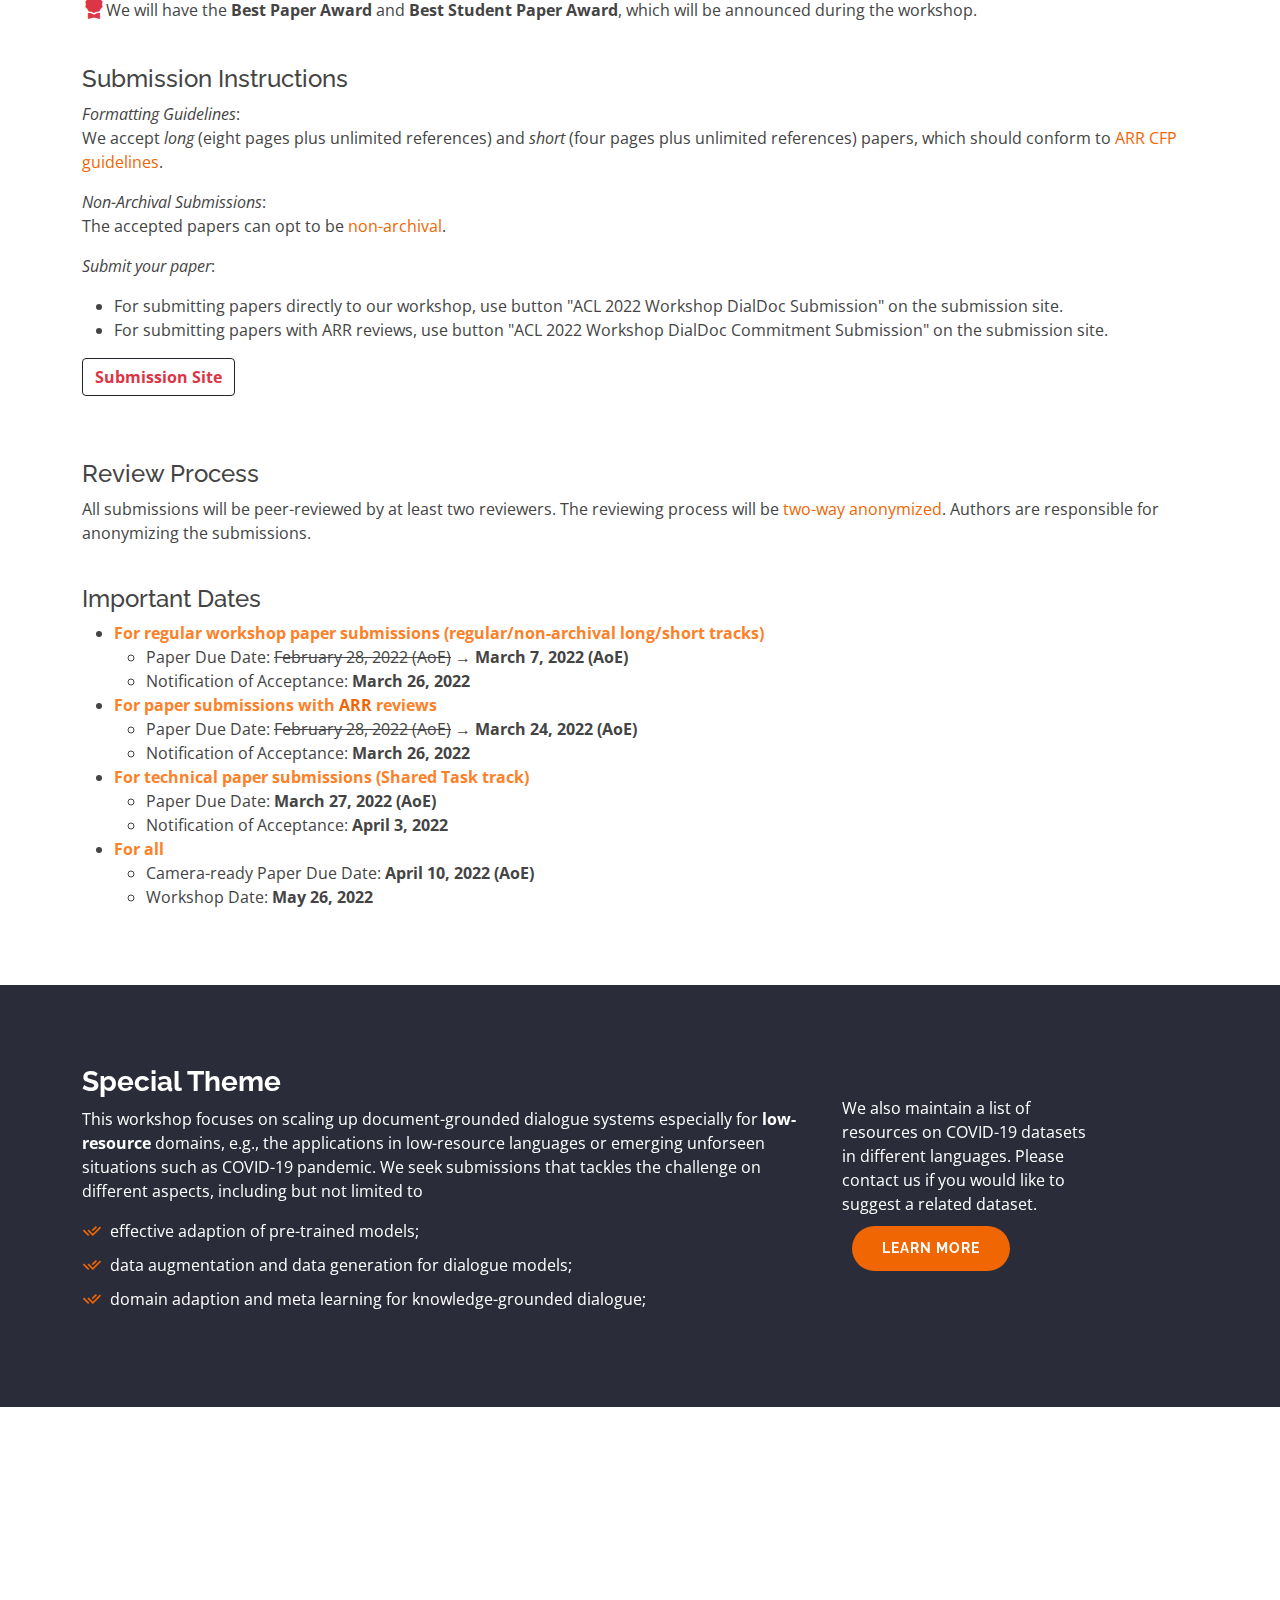
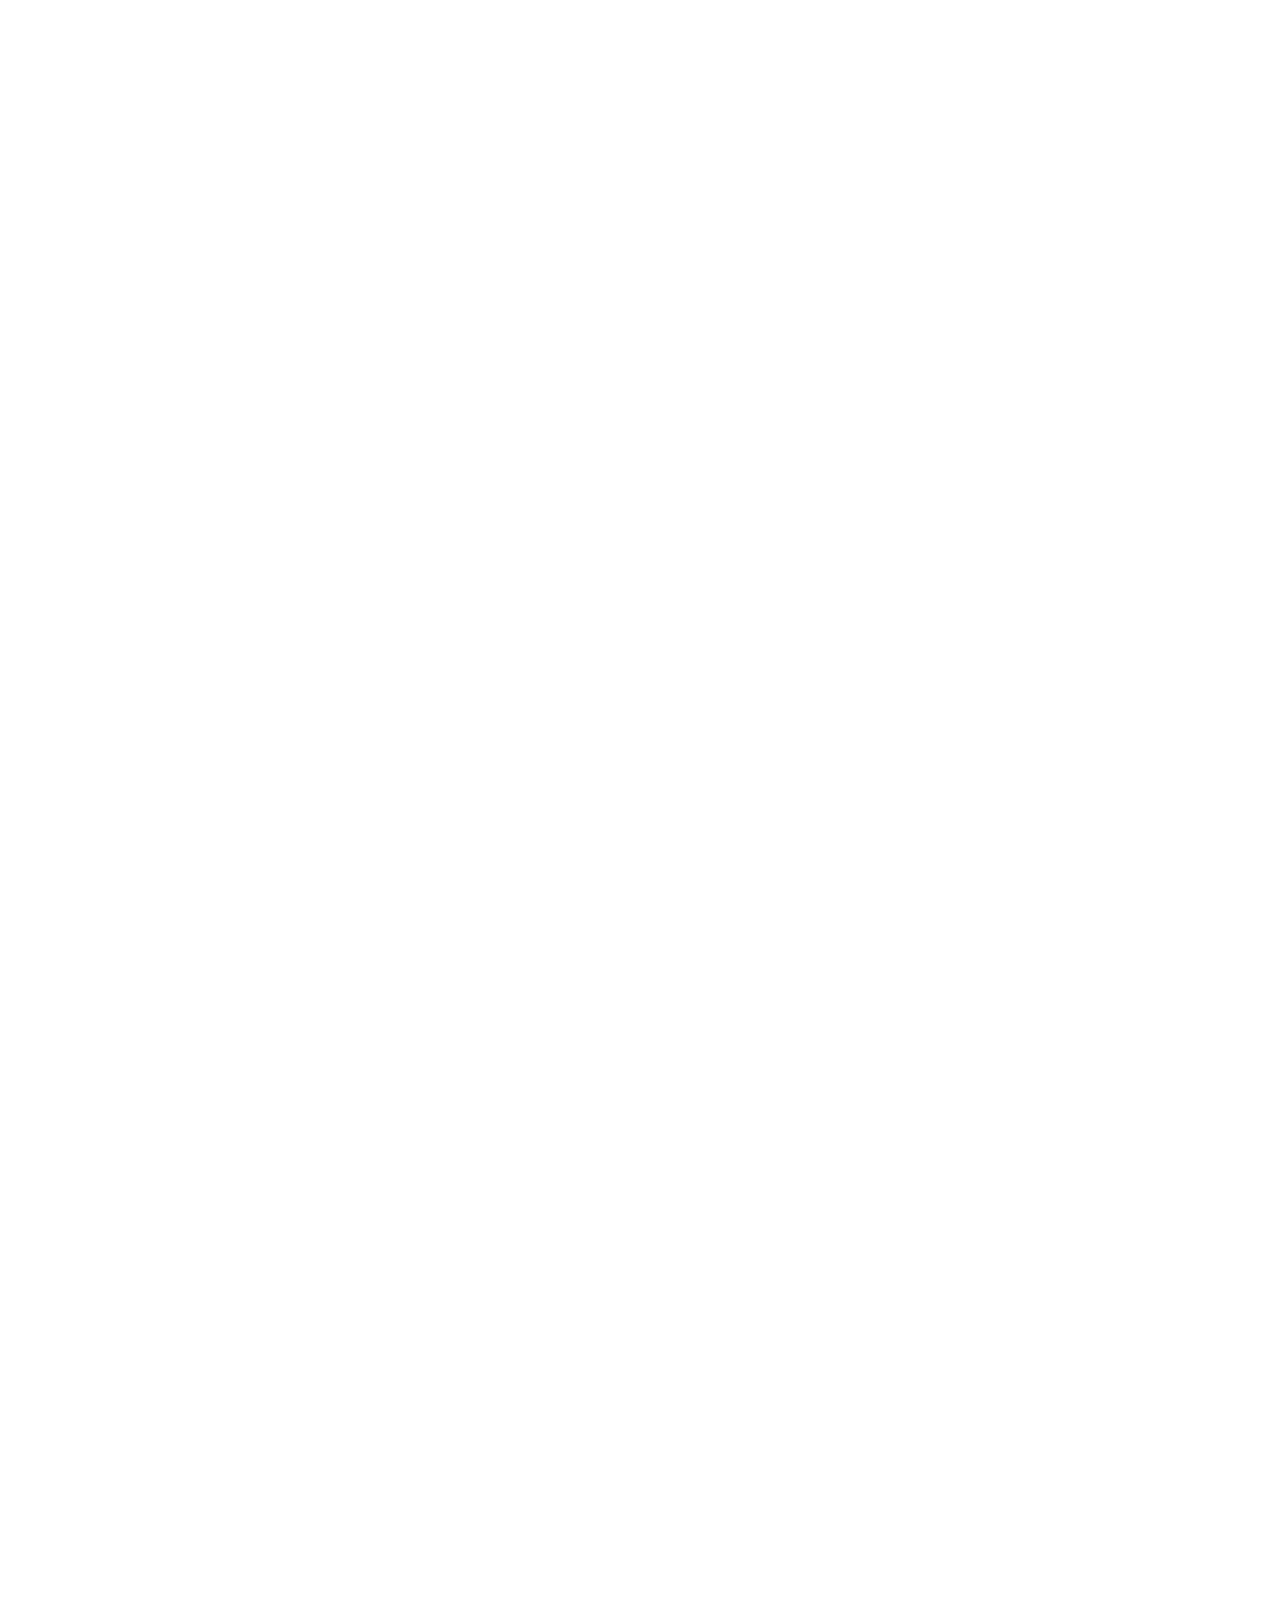
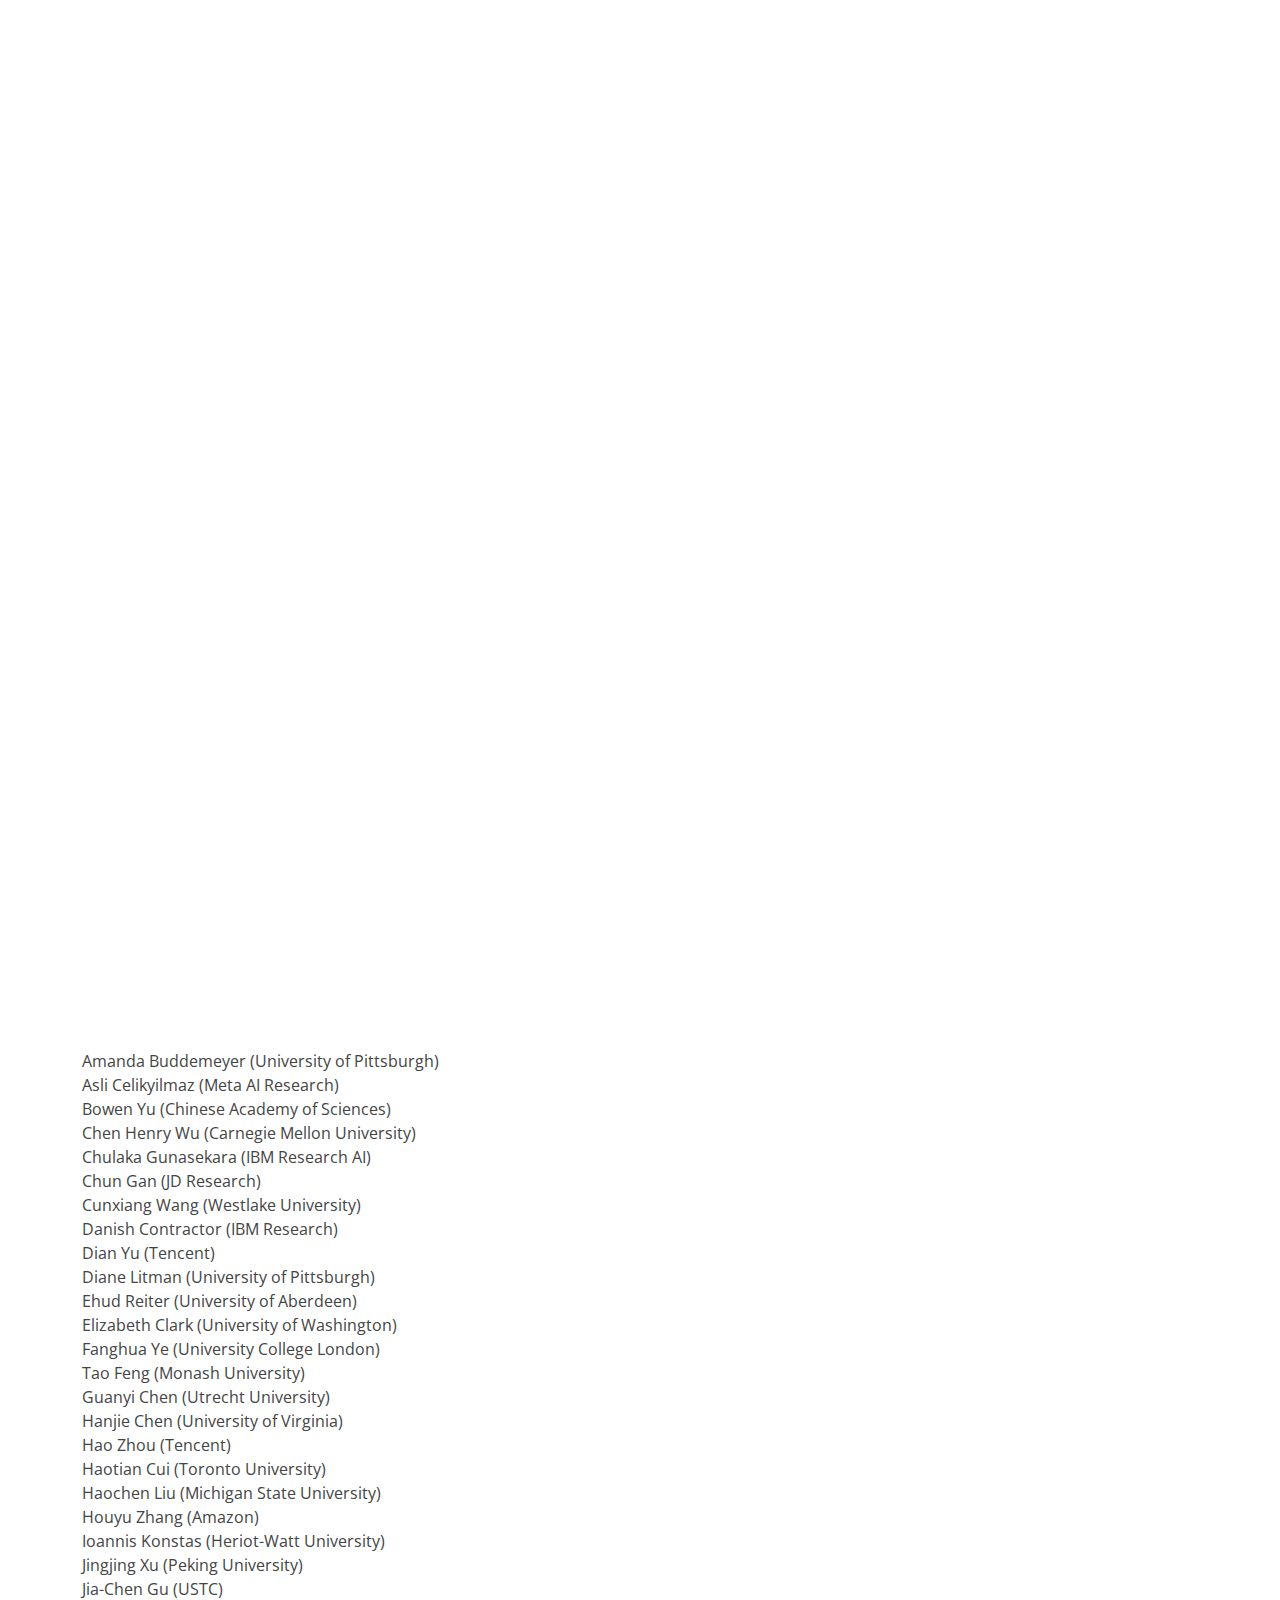
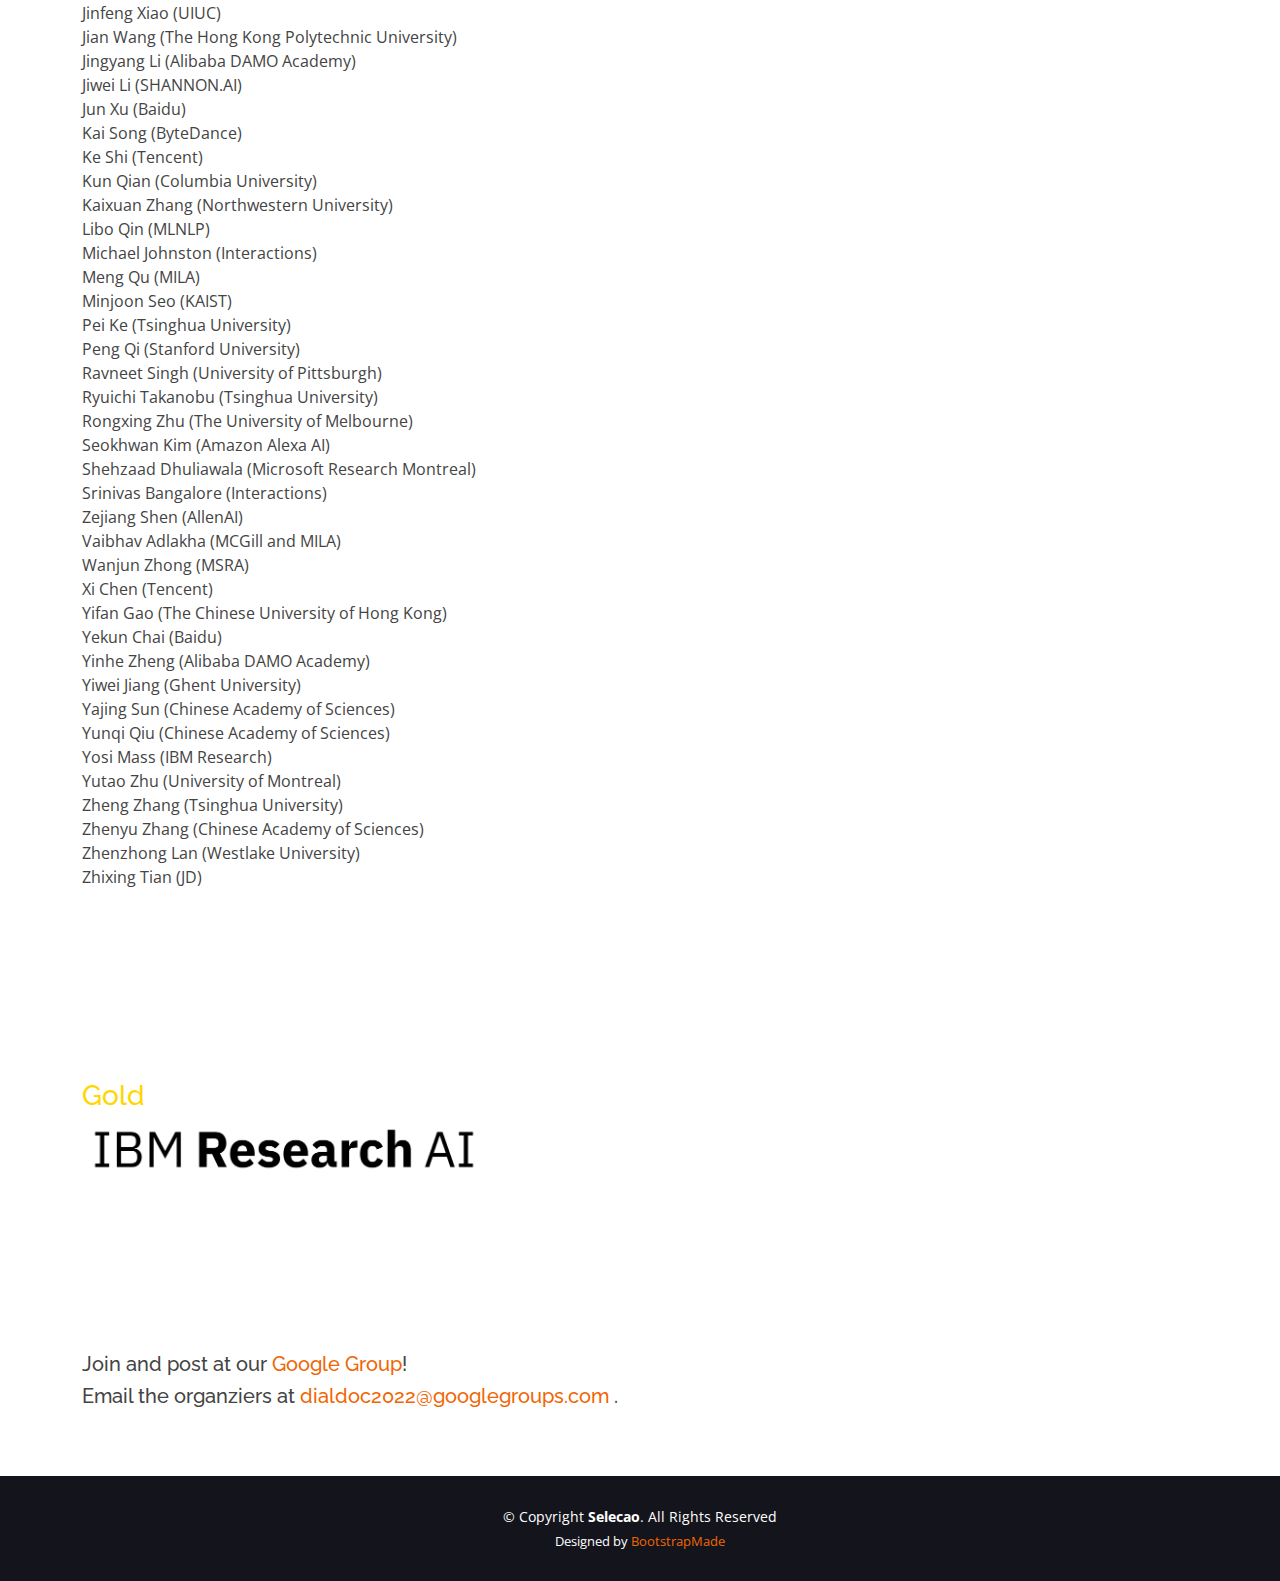
==== commit fb0136d1: "Add Sponsor information." ====
--- a/index.html
+++ b/index.html
@@ -202,7 +202,7 @@
 <li class="list-group-item"> 09:40 - 10:25 | Oral Presentation I
   <ul>
     <li>
-    <em>A Hierarchical Model with Conversation- and Tree-Structure Losses for Dialogue Disentanglement</em> <br>
+    <em>Conversation- and Tree-Structure Losses for Dialogue Disentanglement</em> <br>
     Tianda Li, Jia-Chen Gu, Zhen-Hua Ling, Quan Liu
     </li>
     <li>
@@ -433,6 +433,50 @@
           <div class="tab-pane active show" id="tab-1">
             <div class="row">
               <div class="col-lg-8 order-2 order-lg-1 mt-3 mt-lg-0">
+        <div class="border rounded">
+                <i class="bi bi-megaphone-fill orange-text" style="font-size: 1.5rem;"></i> <i class="orange-text">Congratulations to the winning teams!</i>
+                 <p>
+                <i class="bi bi-award-fill orange-text" style="font-size: 1.2rem;"></i> <b>Rewards - Task on <a href="https://eval.ai/web/challenges/challenge-page/1437/leaderboard/3577">SEEN</a></b>
+                <table class="table table-striped">
+                  <tbody>
+                    <tr>
+                      <td>1<sup>st</sup> Prize</td>
+                      <td><b class="red-text text-lighten-2">CPII-NLP</b></td>
+                    </tr>
+                    <tr>
+                      <td>2<sup>nd</sup> Prize</td>
+                      <td><b class="red-text text-lighten-2">zsw_dyy_lgz</b></td>
+                    </tr>
+                    <tr>
+                      <td>3<sup>rd</sup> Prize</td>
+                      <td><b class="red-text text-lighten-2">UGent-T2K</b></td>
+                    </tr>
+                  </tbody>
+                </table>
+                </p>
+
+                <p>
+                <i class="bi bi-award-fill orange-text" style="font-size: 1.2rem;"></i> <b>Rewards - Task on <a href="https://eval.ai/web/challenges/challenge-page/1437/leaderboard/3578">UNSEEN</a></b>
+                <table class="table table-striped">
+                  <tbody>
+                    <tr>
+                      <td>1<sup>st</sup> Prize</td>
+                      <td><b class="red-text text-lighten-2">CMU_QA</b></td>
+                    </tr>
+                    <tr>
+                      <td>2<sup>nd</sup> Prize</td>
+                      <td><b class="red-text text-lighten-2">CPII-NLP</b></td>
+                    </tr>
+                    <tr>
+                      <td>3<sup>rd</sup> Prize</td>
+                      <td><b class="red-text text-lighten-2">UGent-T2K</b></td>
+                    </tr>
+                  </tbody>
+                </table>
+                </p>
+          </div>
+                <br>
+                <br>
                 <h4>About</h4>
                 <p>
                     The shared task centers on building open-book goal-oriented dialogue systems, where an agent could provide an answer or ask follow-up questions for clarification or verification. The main goal is to generate grounded agent responses in natural language based on the dialogue context and domain knowledge in the documents. 
@@ -444,14 +488,14 @@
                 
                 <br>
 
-                <h4><i class="bi bi-award-fill orange-text" style="font-size: 1.5rem;"></i>Rewards</h4>
-                <p>We would like to offer the top participating teams the following prizes for each of the two leaderboards.
+                <h4>Rewards</h4>
+                <p>We offer the following awards to top participating teams for each task. The prizes are sponsored by <a href="https://research.ibm.com/">IBM Research AI</a>.
                 <ul>
                   <li>1<sup>st</sup> place: $1000</li>
                   <li>2<sup>nd</sup> place: $500</li>
                   <li>3<sup>rd</sup> place: $200</li>
                 </ul>
-                </p> 
+                </p>
 
                 <h4>Resources</h4>
                 <p>
@@ -461,8 +505,8 @@
                 
 
                 <h4>Important Dates</h4>
-                <p>The final date for leaderboard submission is <b class="orange-text">April 3, 2022</b>. </p>
-                <p>The due date for techincal paper submission is <b class="orange-text">March 27, 2022</b>.</p>
+                <p>The final date for leaderboard submission is <b>April 3, 2022</b>. </p>
+                <p>The due date for techincal paper submission is <b>March 27, 2022</b>.</p>
 
                 <p><i class="bi bi-megaphone-fill orange-text" style="font-size: 1rem;"></i> Join our <a href="https://groups.google.com/g/dialdoc">Google Group</a> for important updates! If you have any question, ask in our <a href="https://groups.google.com/g/dialdoc">Google Group</a> or <a href = "mailto:sfeng@us.ibm.com">email us</a>.</p>
 
@@ -827,6 +871,21 @@
       </section><!-- End PC Section -->
 
     
+    <!-- ======= Sponsor Section ======= -->
+    <section id="sponsor" class="sponsor">
+      <div class="container">
+
+        <div class="section-title" data-aos="zoom-out">
+            <h2>Sponsors</h2>
+        </div>
+        <div>
+          <h3 style = "color: gold">Gold </h3>
+            <img src="assets/img/sponsor/ibm_research_ai.png" style="left: 0px; top: 0px; width: 50%; height: 50%; display: block; min-width: 200px; max-width: 400px; background-color: transparent; background-image: none;">
+        </div>
+
+     </div>
+
+    </section><!-- End Contact Section -->
 
 
     <!-- ======= Contact Section ======= -->
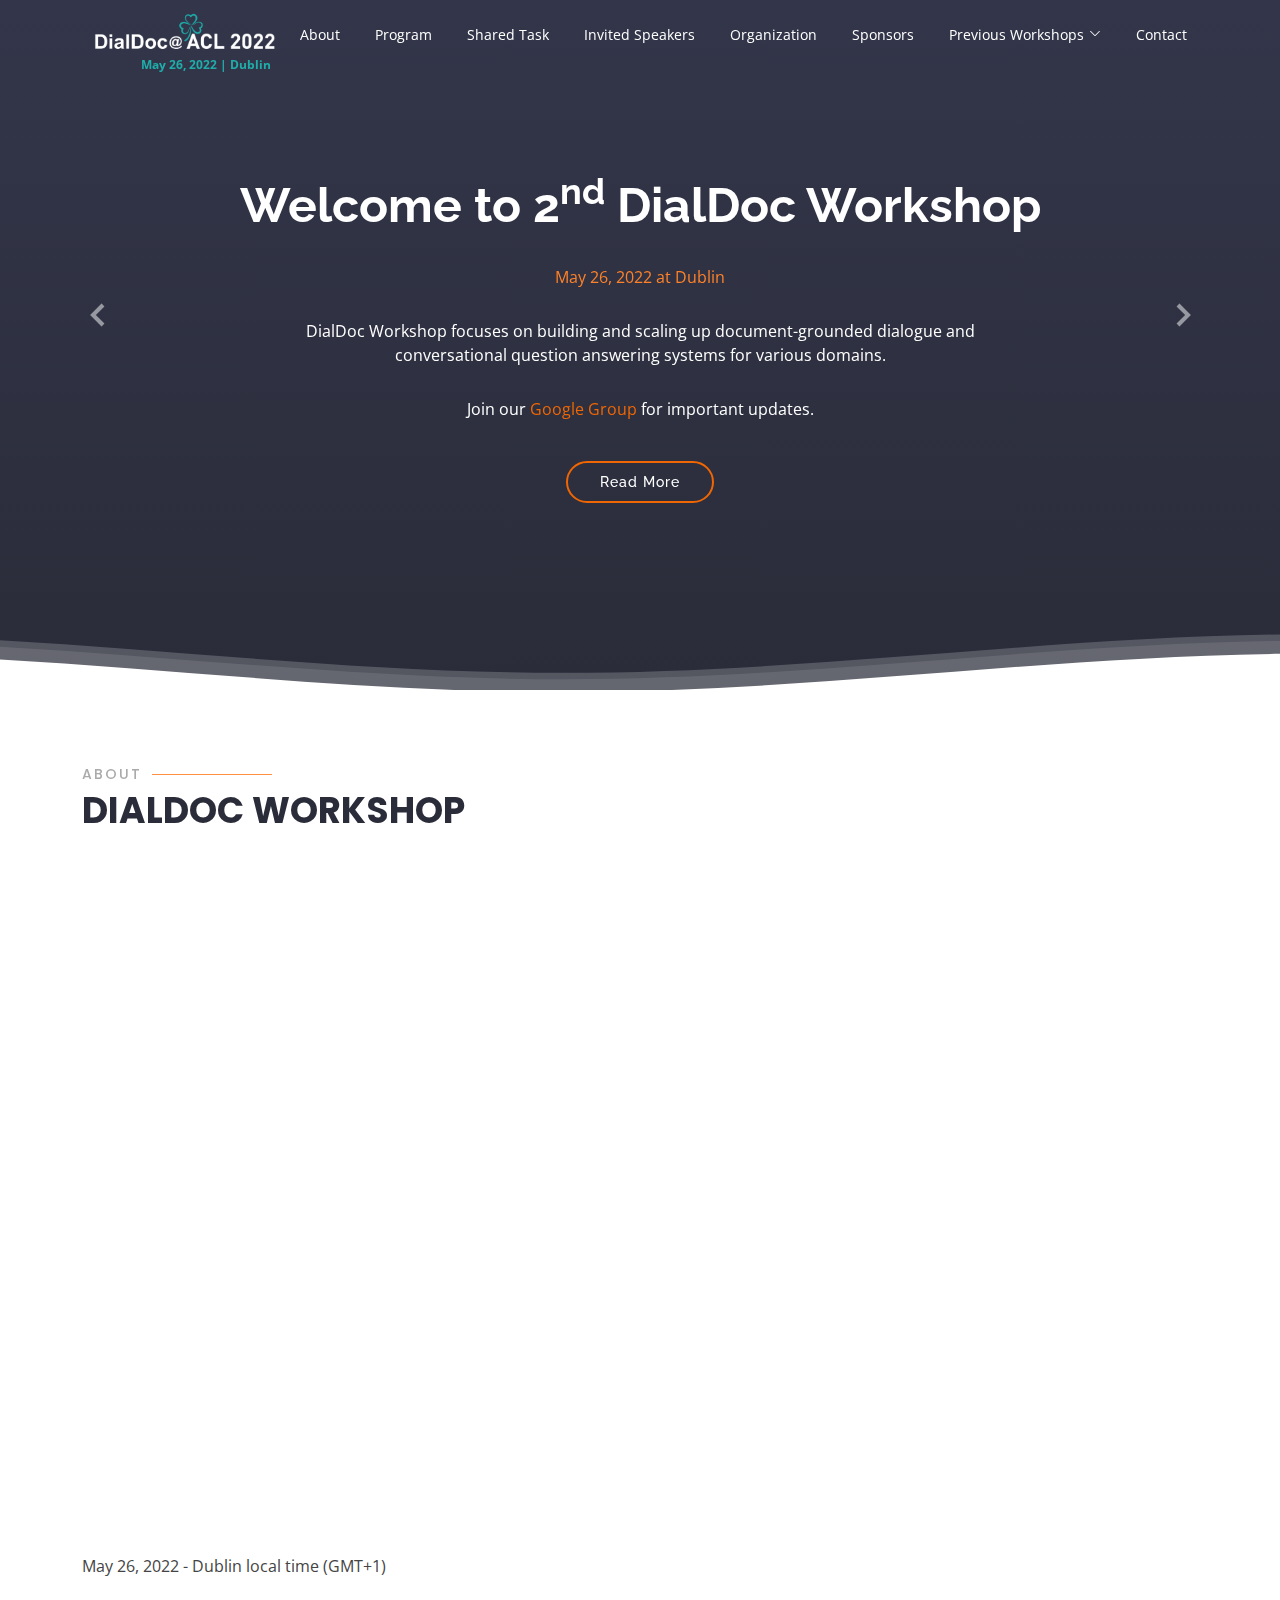
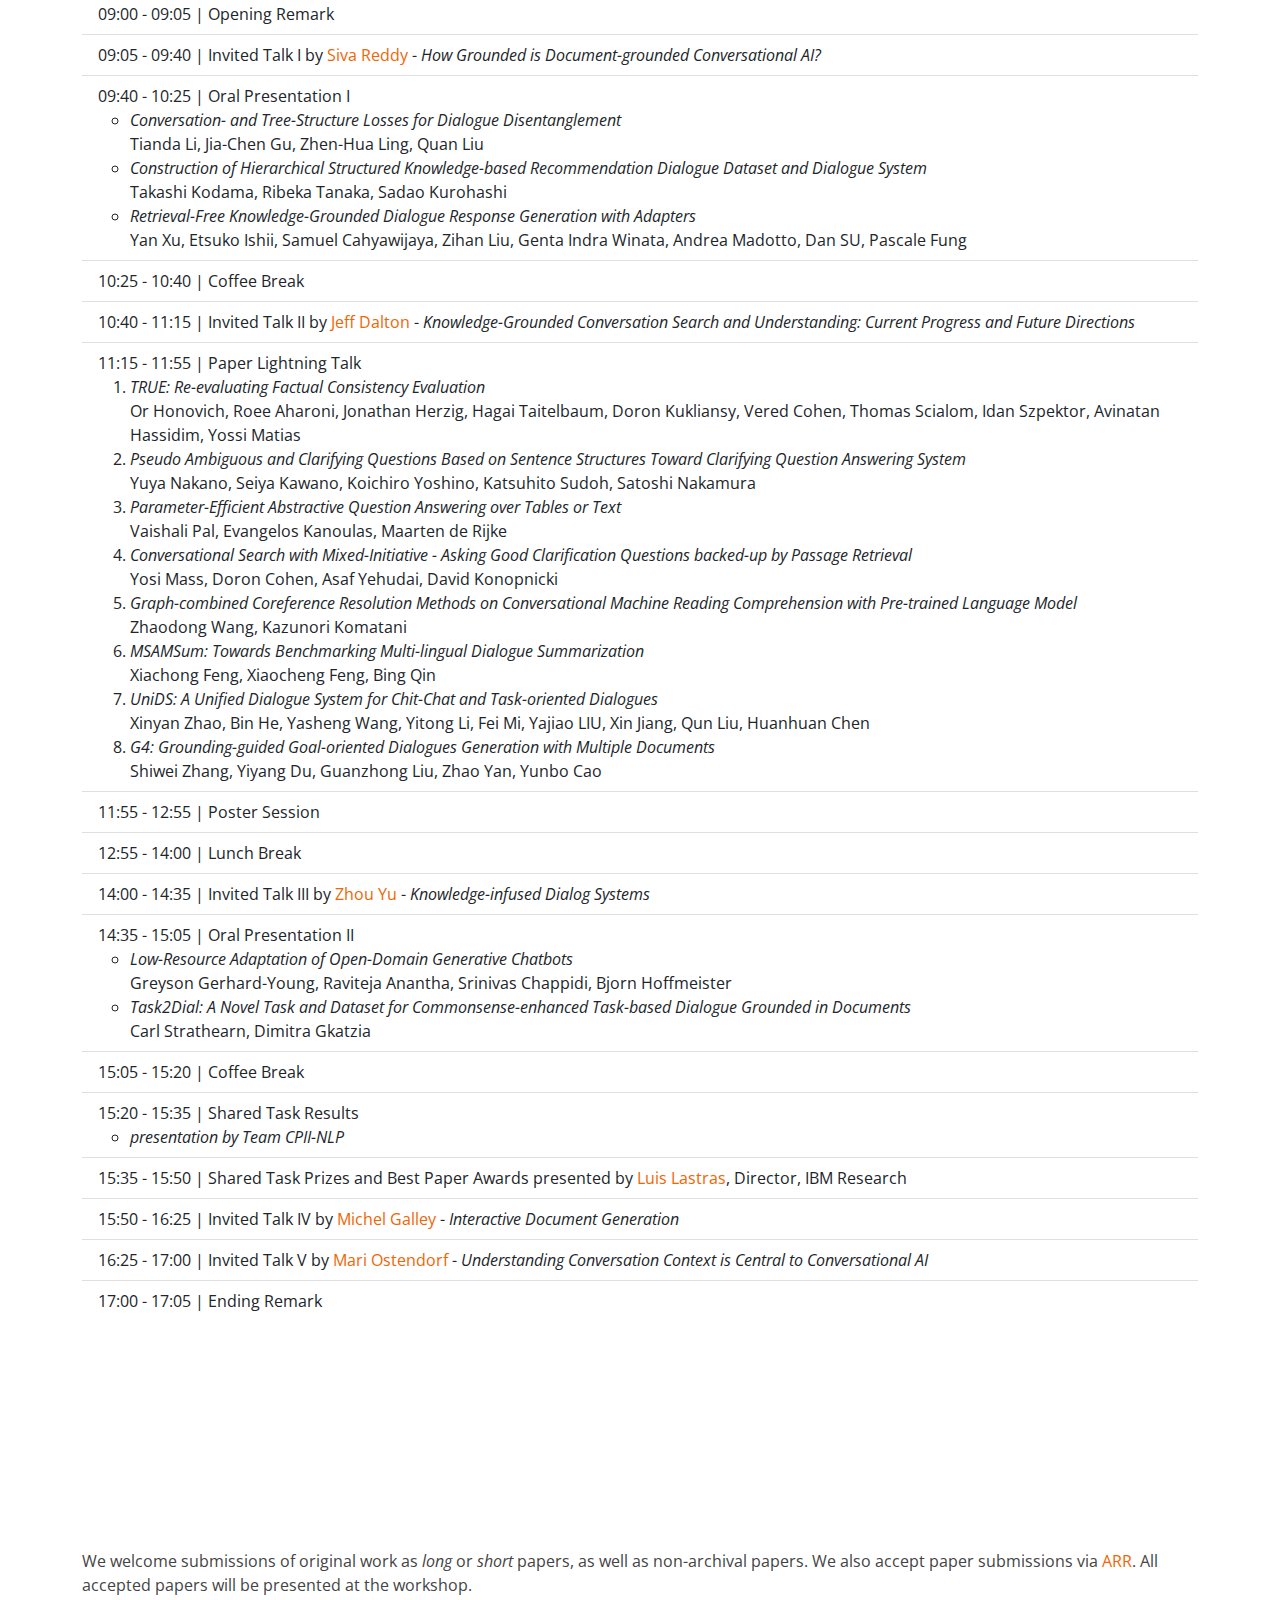
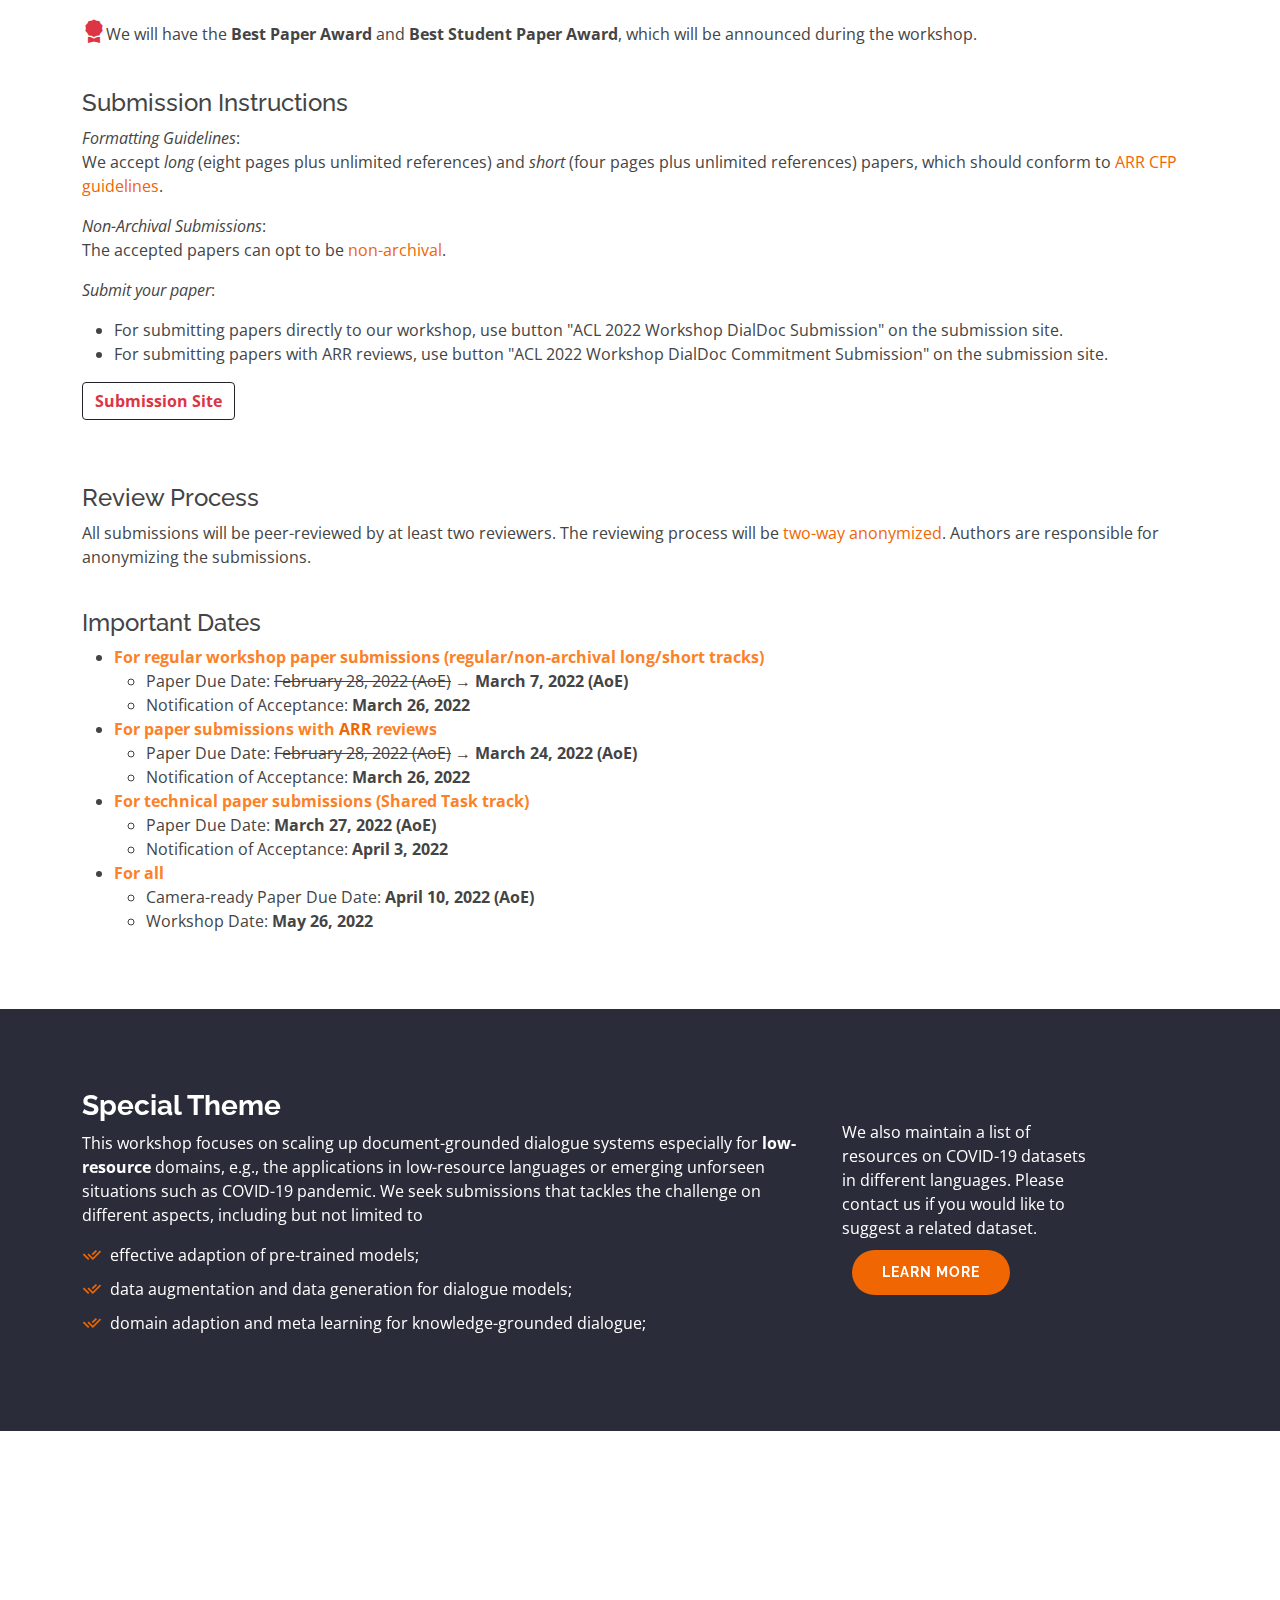
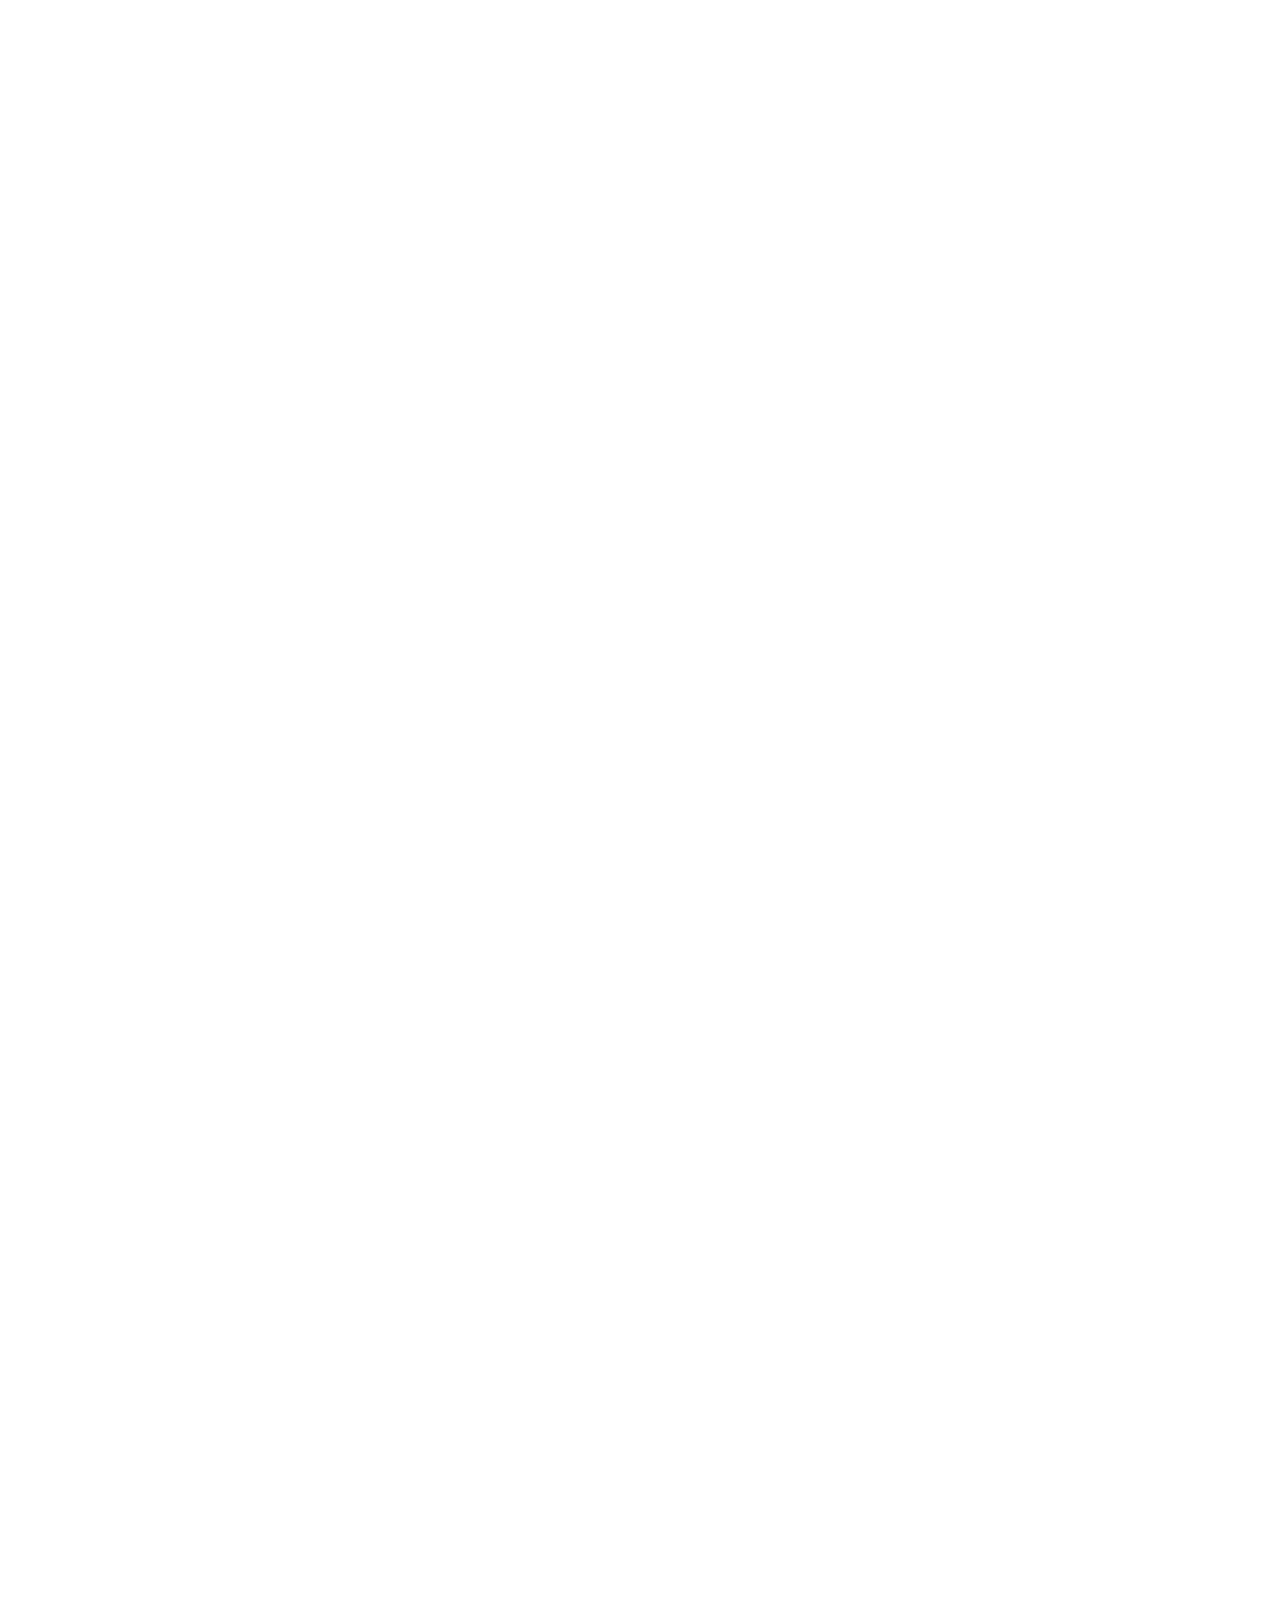
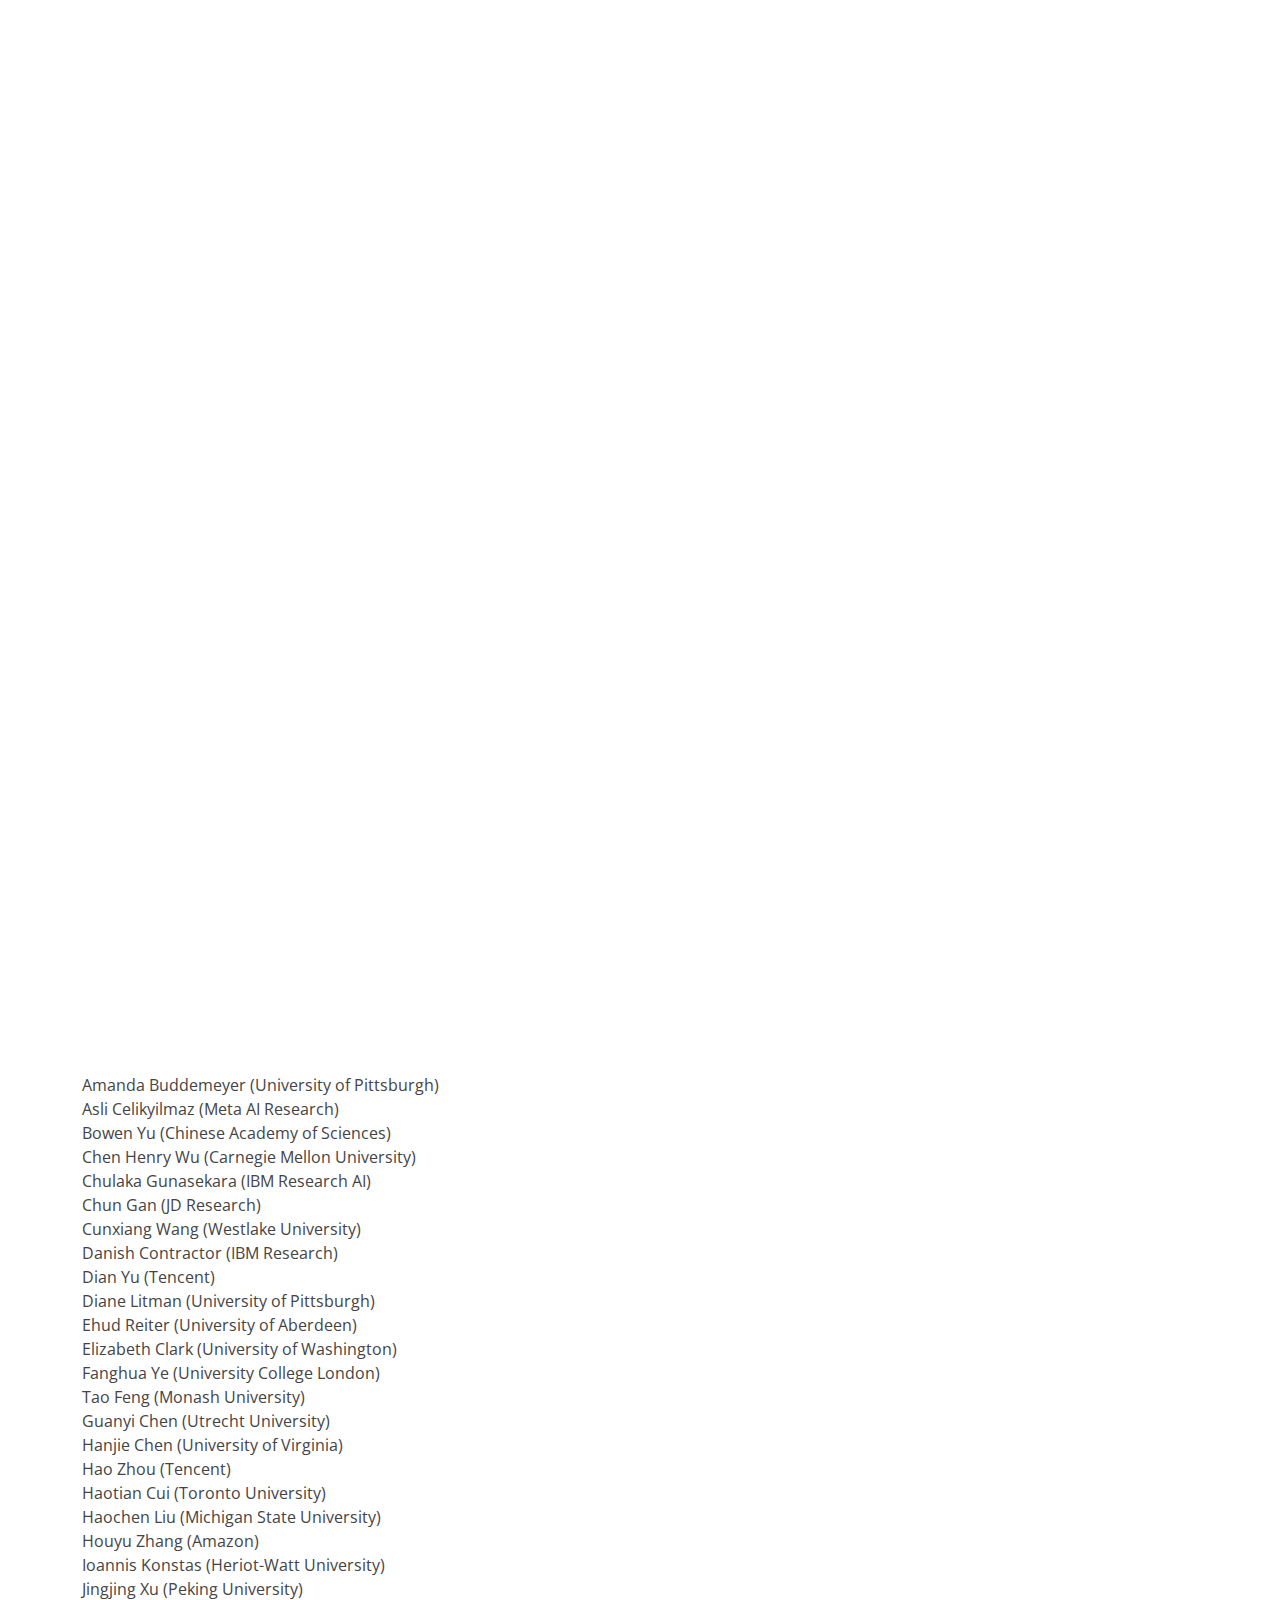
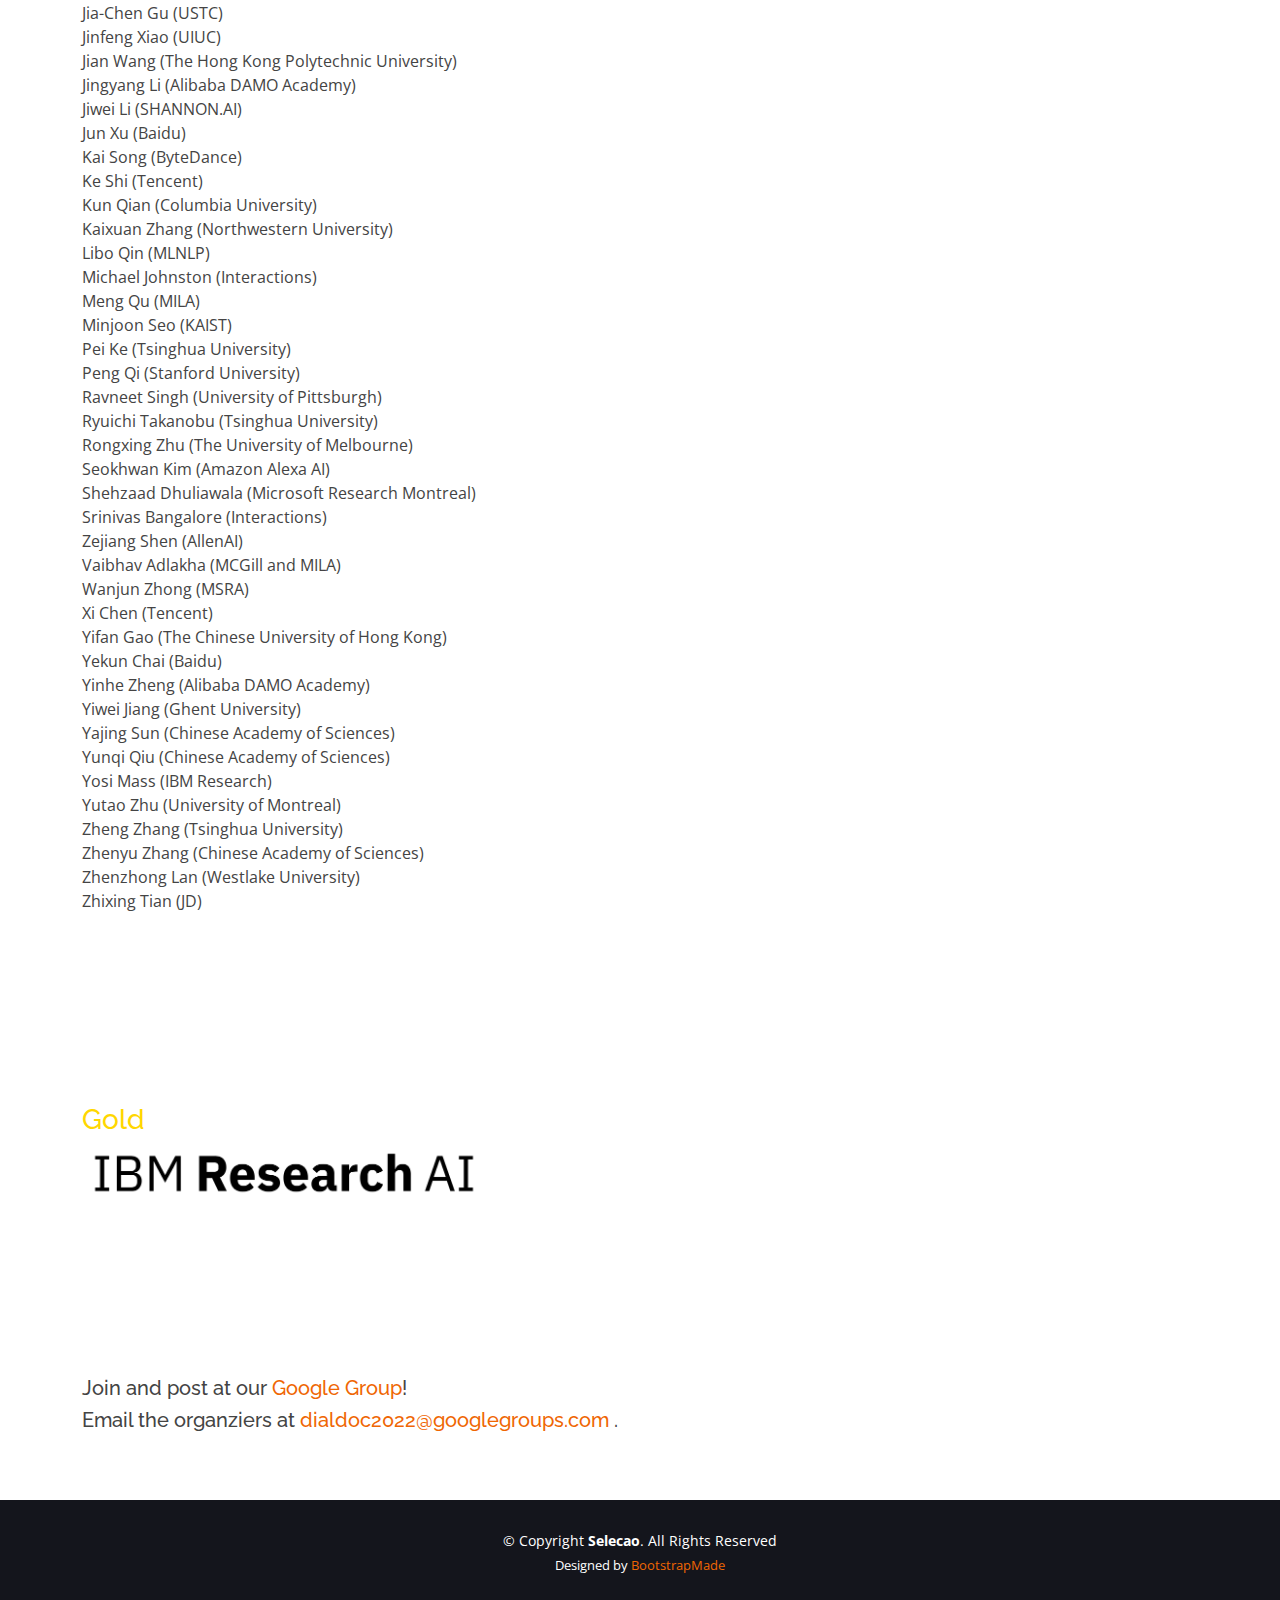
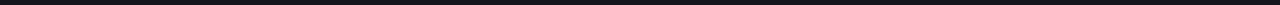
==== commit e5385d6b: "Update index.html" ====
--- a/index.html
+++ b/index.html
@@ -69,6 +69,7 @@
           <li><a class="nav-link scrollto " href="#shared">Shared Task</a></li>
           <li><a class="nav-link scrollto" href="#speaker">Invited Speakers</a></li>
           <li><a class="nav-link scrollto" href="#org">Organization</a></li>
+          <li><a class="nav-link scrollto" href="#sponsor">Sponsors</a></li>
           <li class="dropdown"><a href="#"><span>Previous Workshops</span> <i class="bi bi-chevron-down"></i></a>
             <ul>
               <li><a href="https://doc2dial.github.io/workshop2021/">DialDoc 2021</a></li>
@@ -271,7 +272,12 @@
   </ul>
 </li>
 <li class="list-group-item"> 15:05 - 15:20 | Coffee Break
-<li class="list-group-item"> 15:20 - 15:35 | Shared Task Results</li>
+<li class="list-group-item"> 15:20 - 15:35 | Shared Task Results
+              <ul>
+    <li><em>presentation by Team CPII-NLP</em>
+    </li>
+              </ul>
+          </li>
             <li class="list-group-item"> 15:35 - 15:50 | Shared Task Prizes and Best Paper Awards presented by <a href="https://www.linkedin.com/in/luis-lastras-9a862a14/">Luis Lastras</a>, Director, IBM Research </li>
 <li class="list-group-item"> 15:50 - 16:25 | Invited Talk IV by <a href="https://www.microsoft.com/en-us/research/people/mgalley/">Michel Galley</a> - <em>Interactive Document Generation</em> </li>
             <li class="list-group-item"> 16:25 - 17:00 | Invited Talk V by <a href="https://people.ece.uw.edu/ostendorf/">Mari Ostendorf</a> - <em>Understanding Conversation Context is Central to Conversational AI
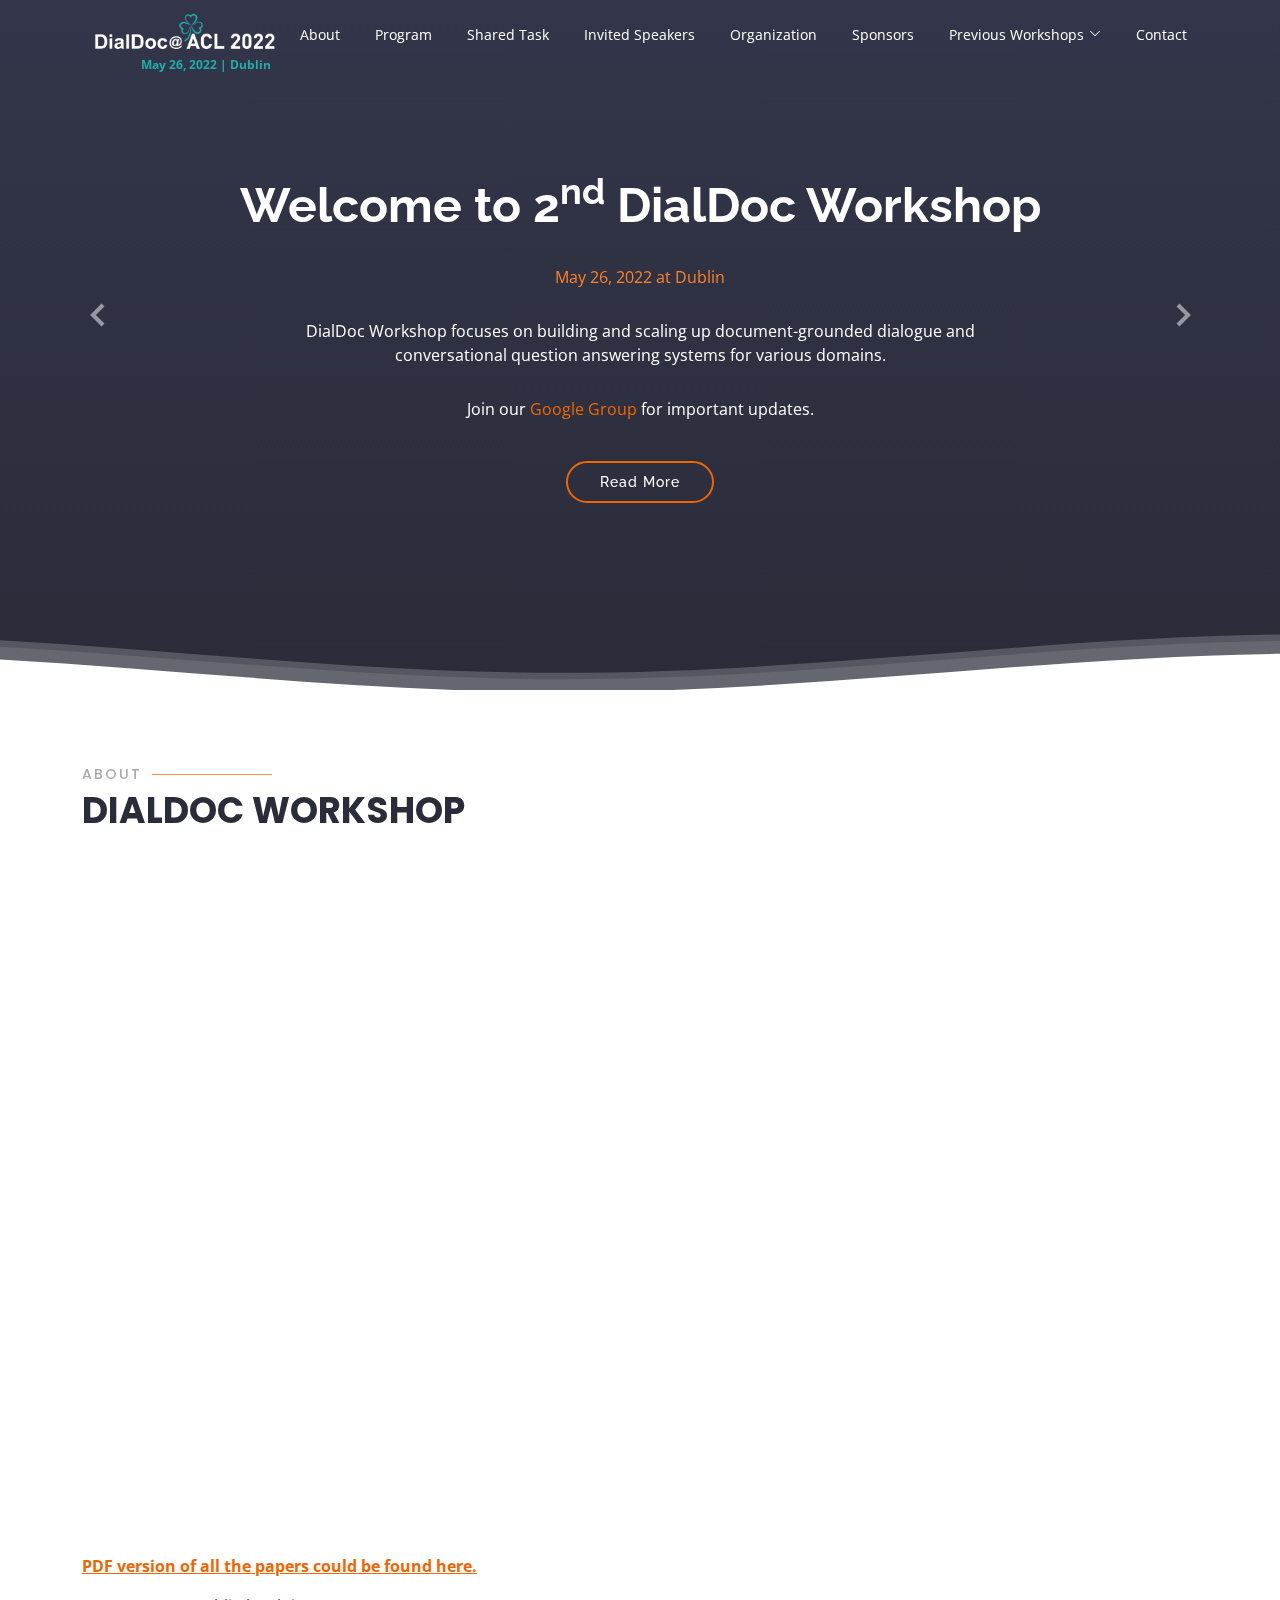
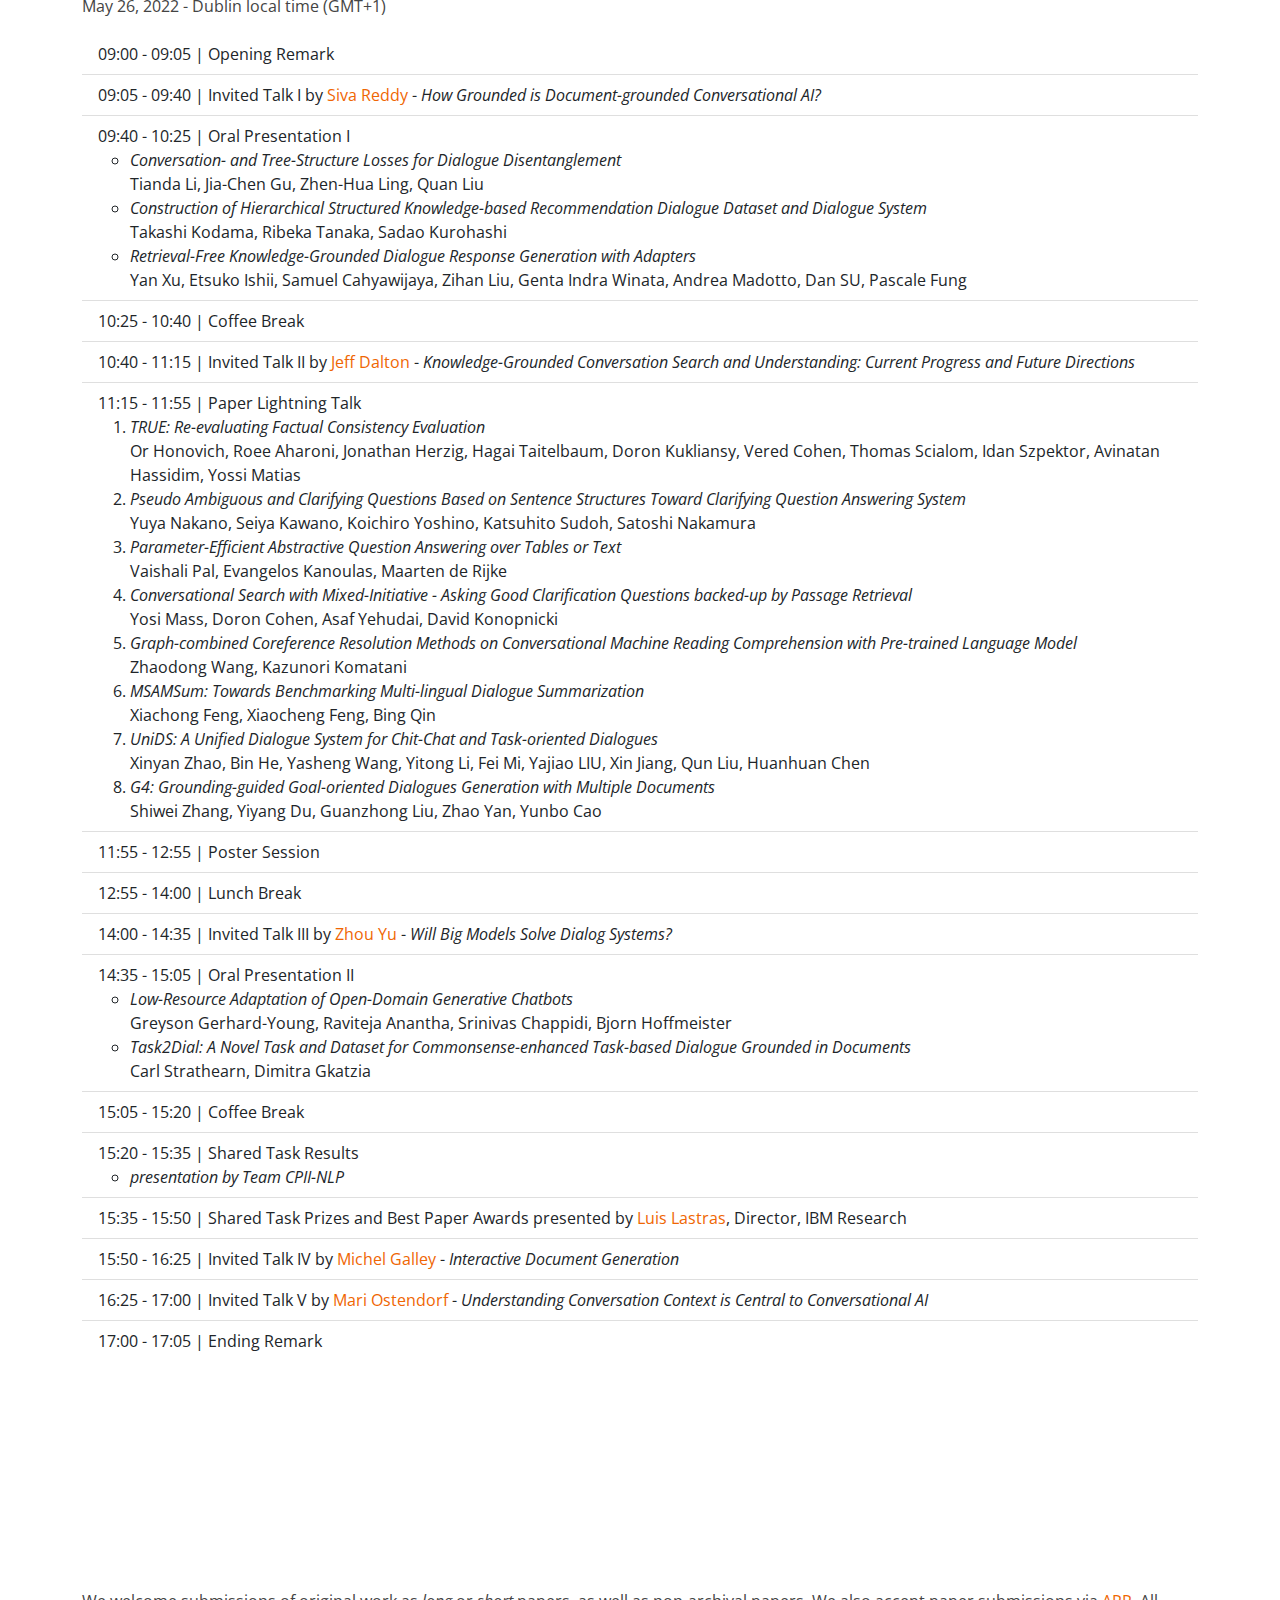
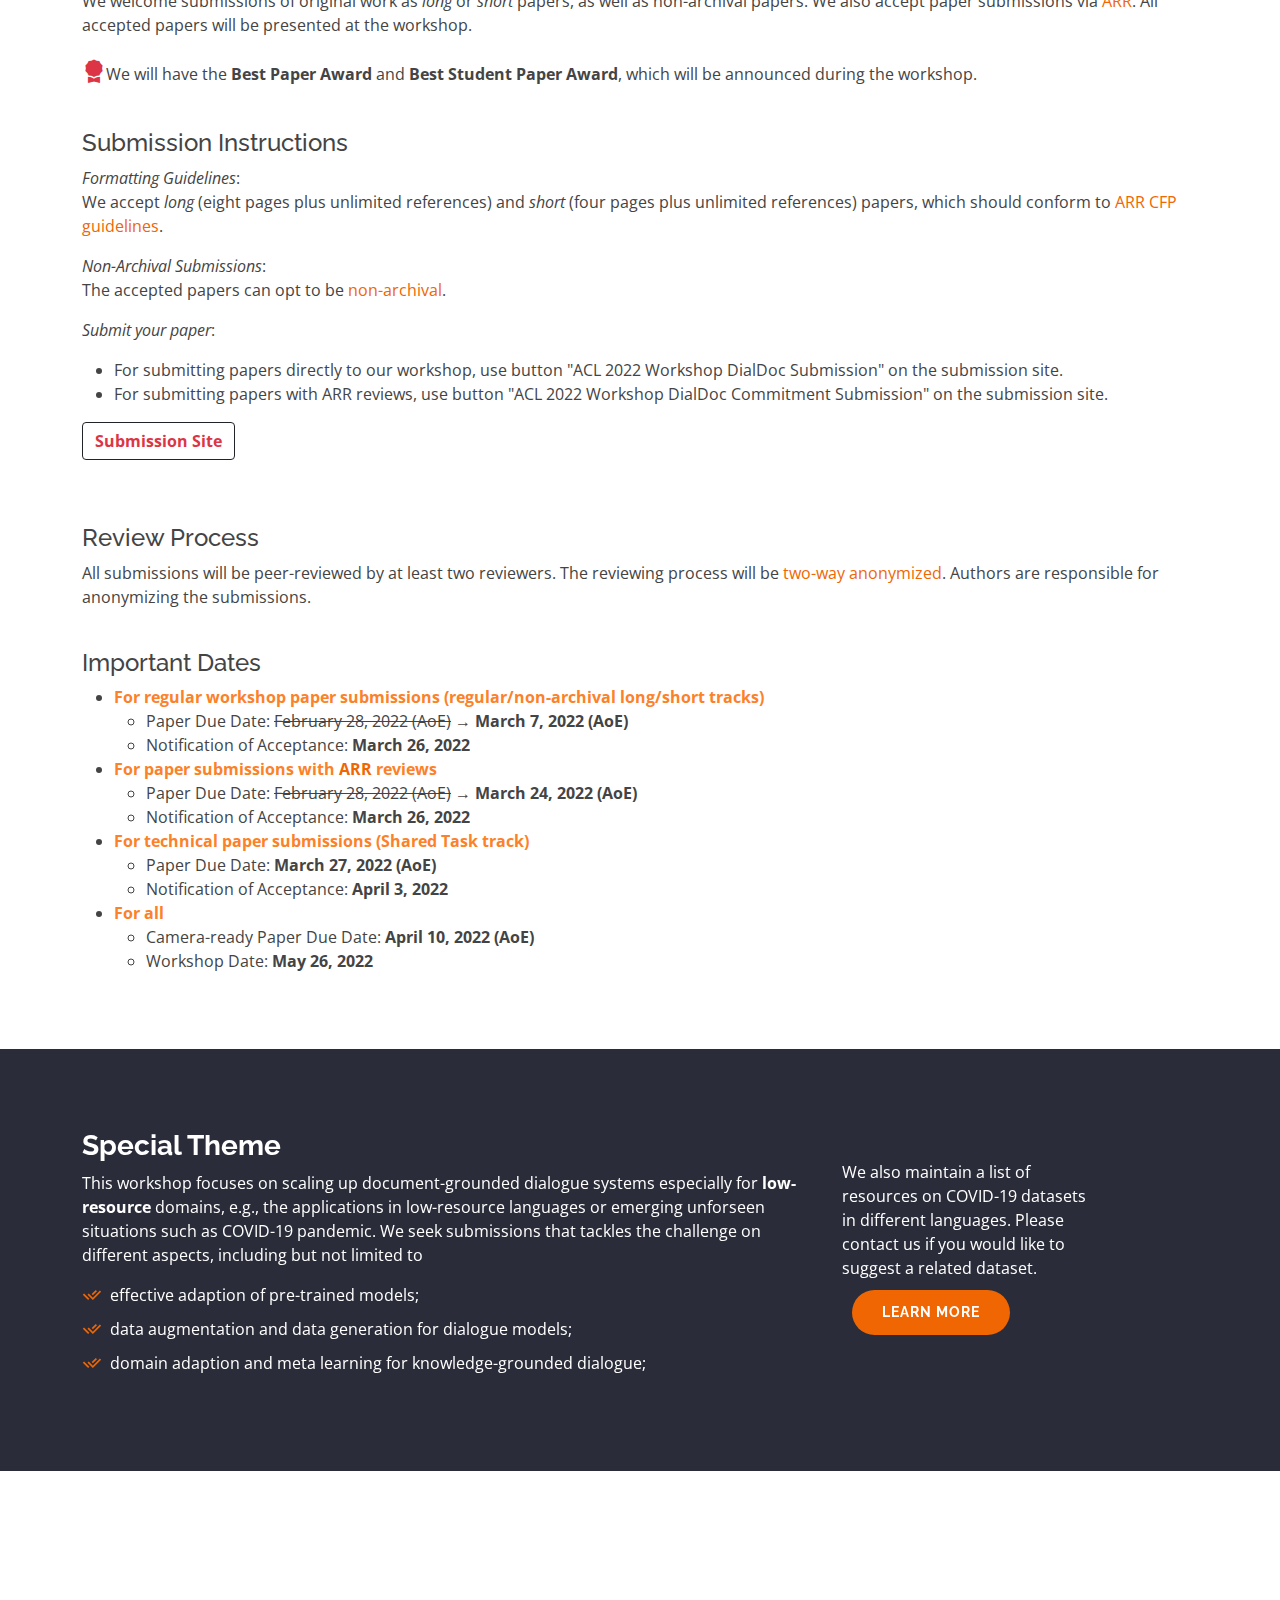
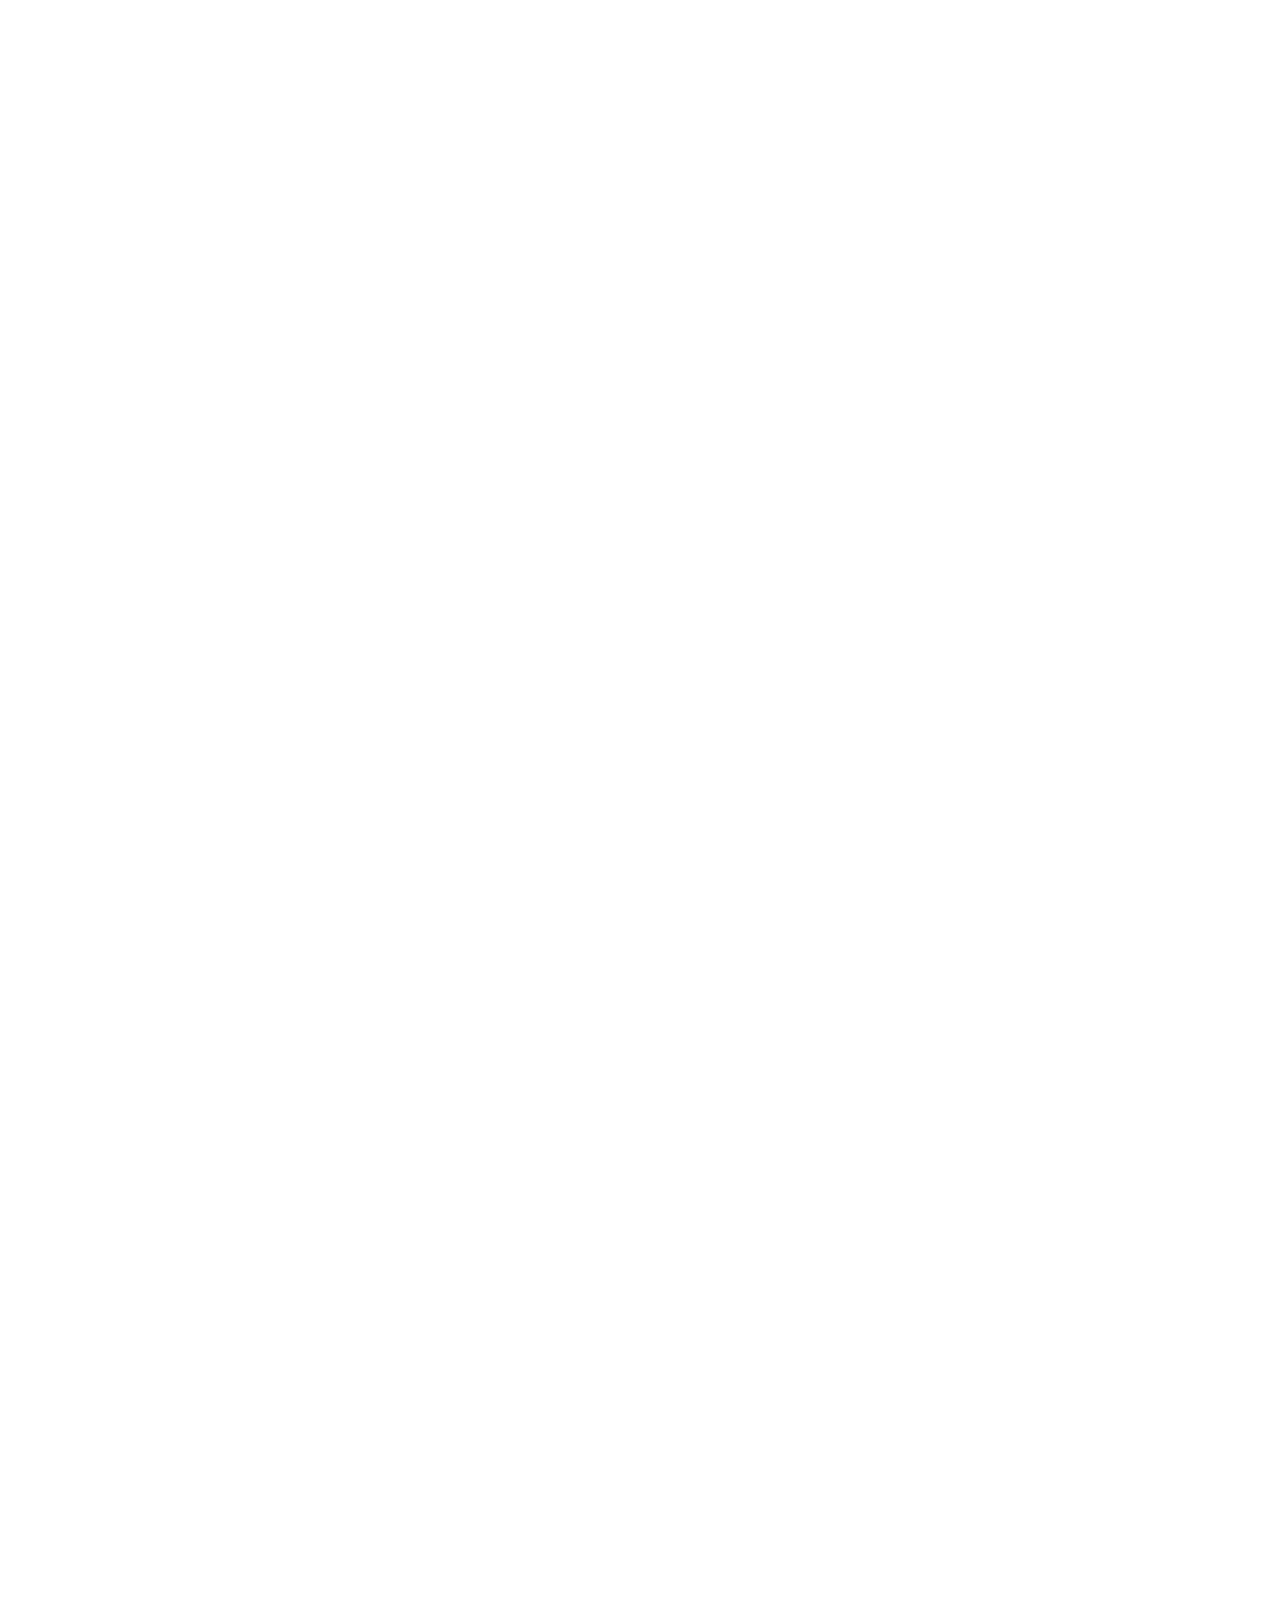
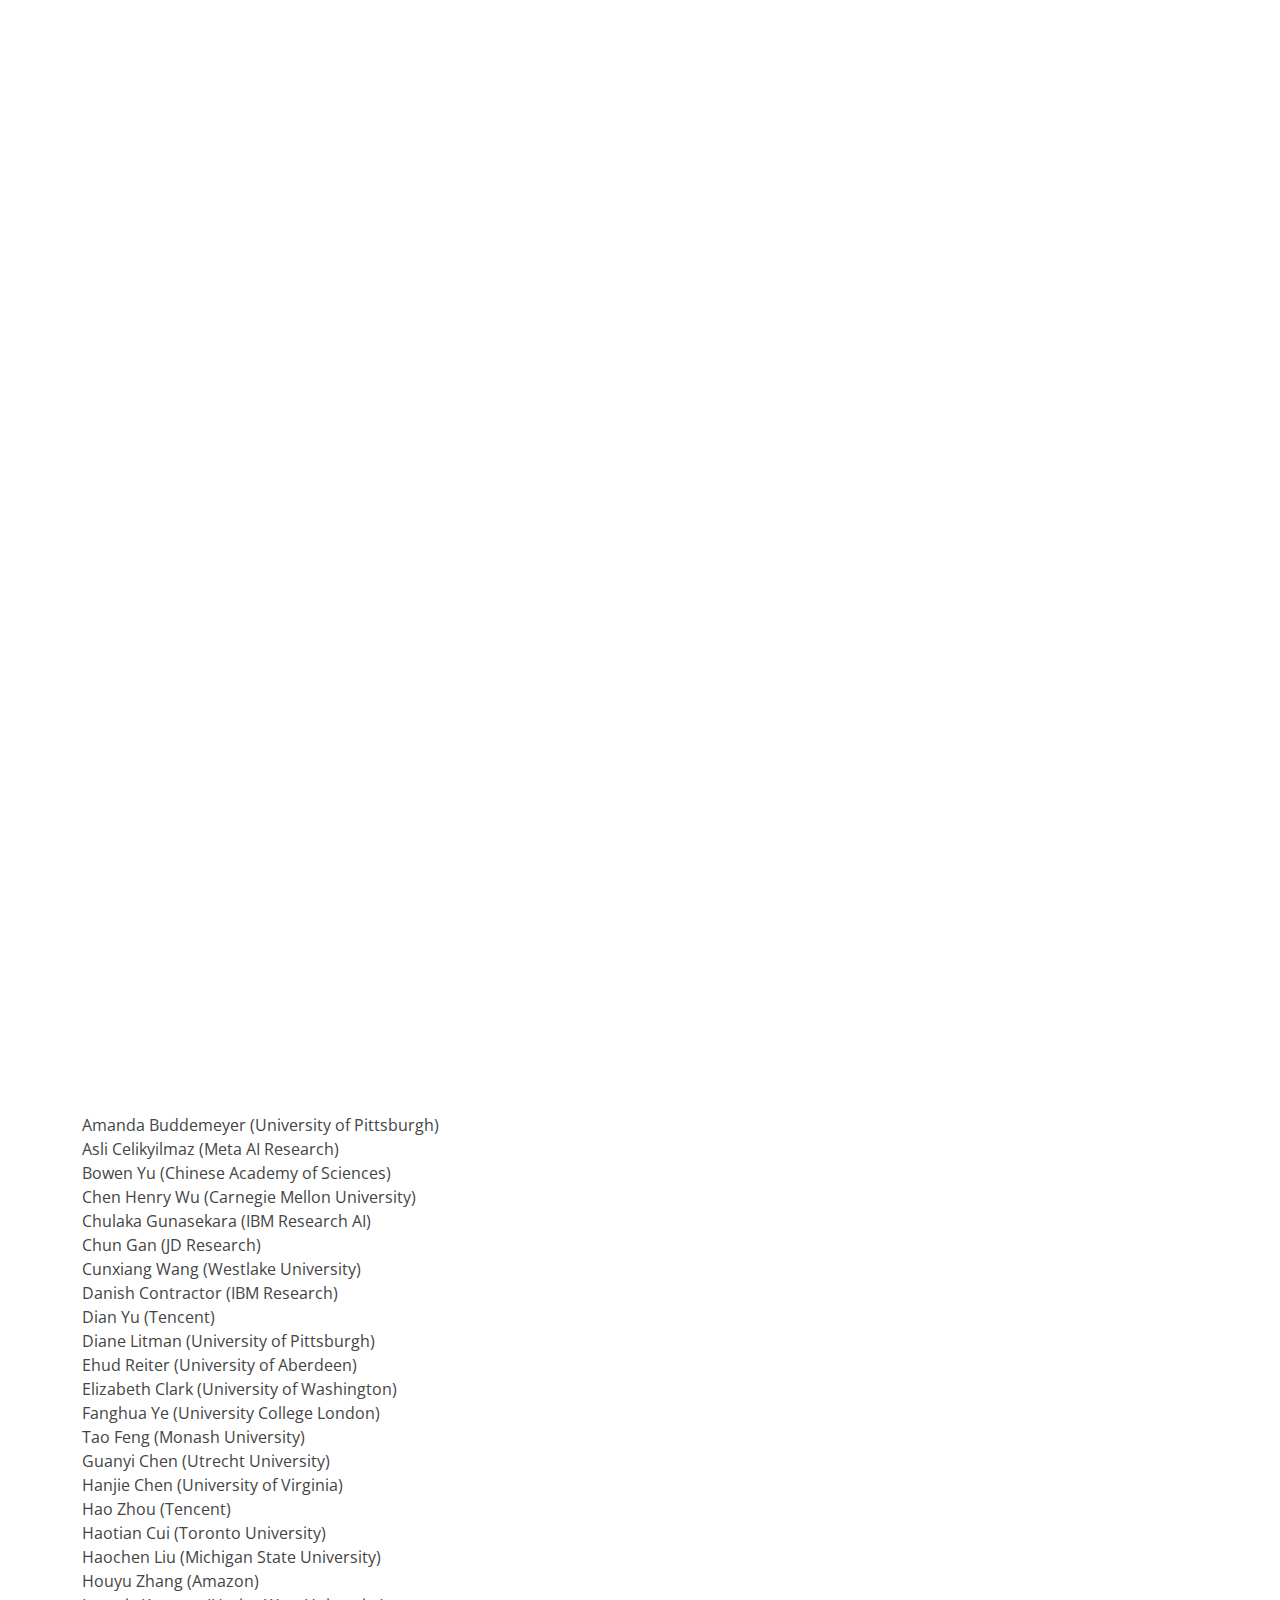
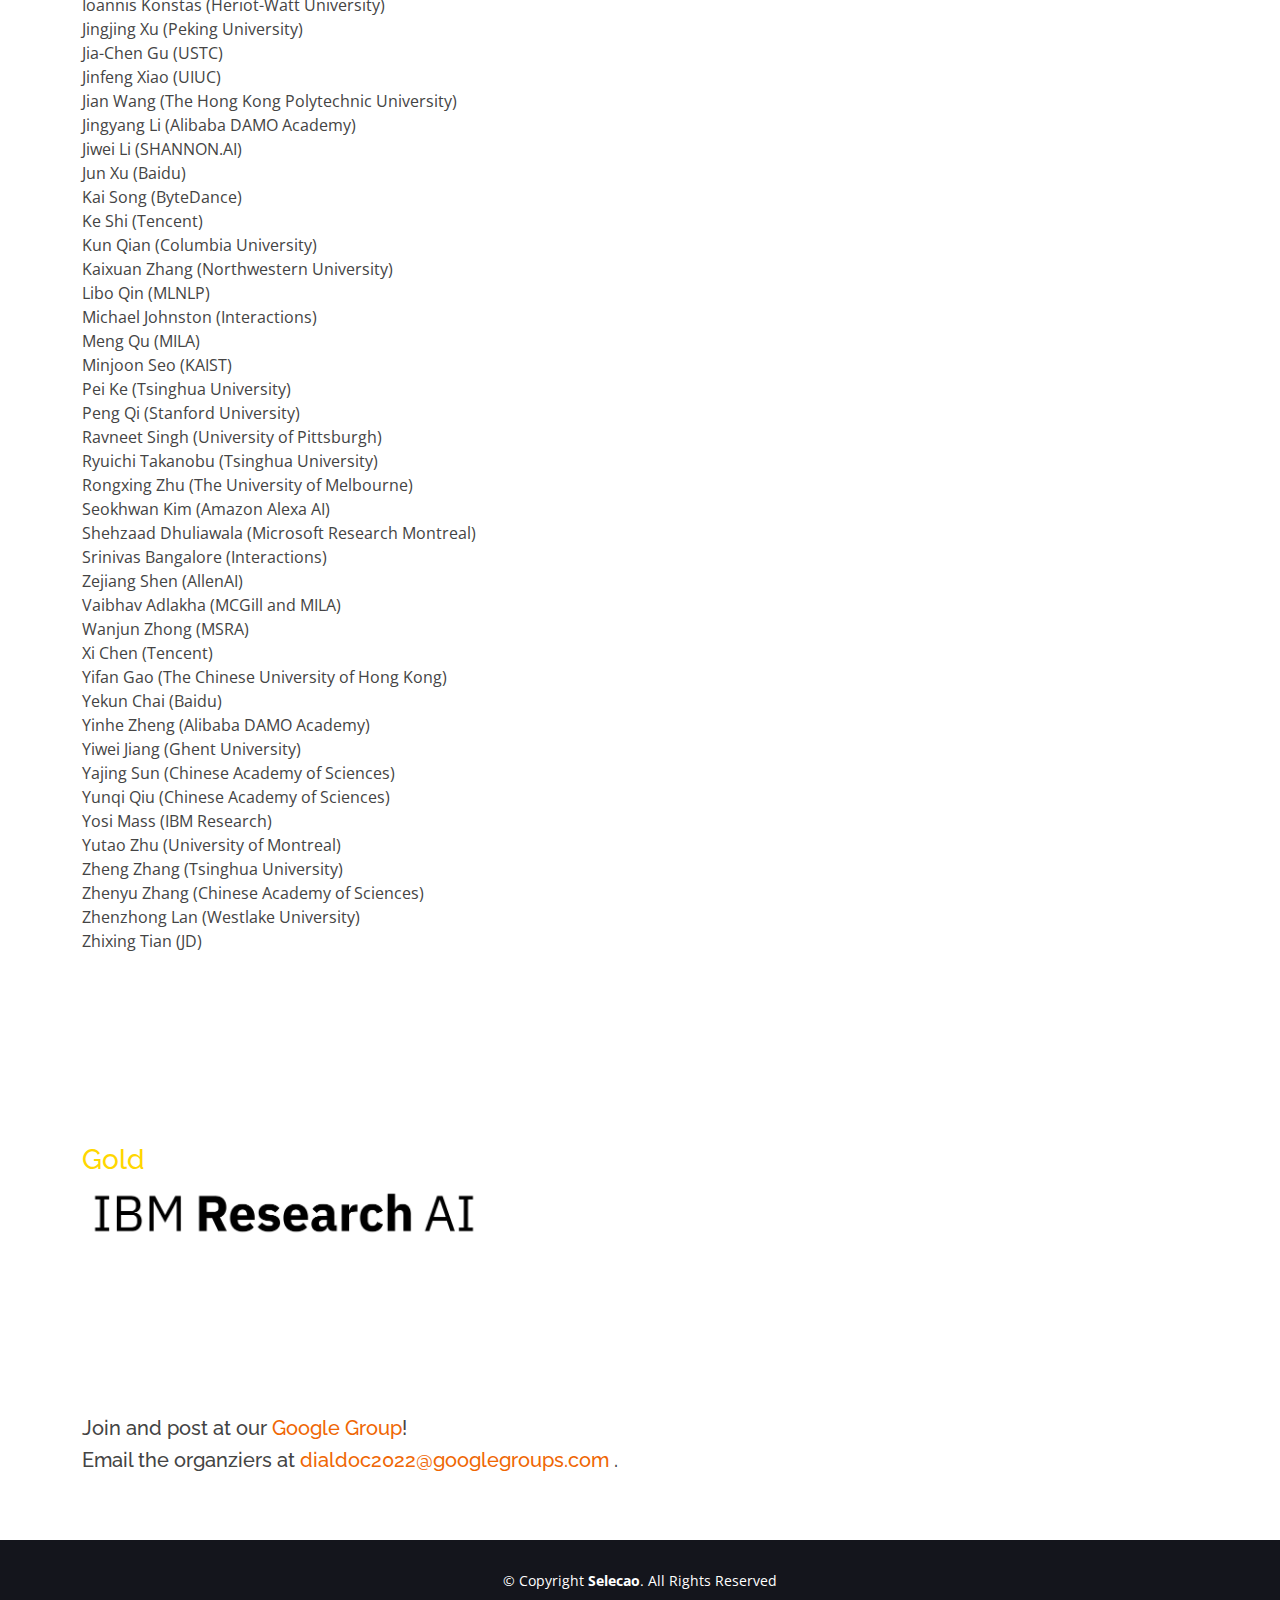
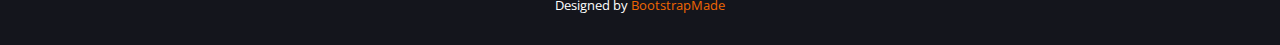
==== commit 4d0b8a10: "Merge branch 'main' of https://github.com/doc2dial/workshop2022" ====
--- a/index.html
+++ b/index.html
@@ -196,6 +196,7 @@
           <p>Program</p>
           </div>
         <div>
+	  <p><a href="https://aclanthology.org/volumes/2022.dialdoc-1/"><b><u>PDF version of all the papers could be found here.</u></b></a></p>
           <p>May 26, 2022 - Dublin local time (GMT+1)</p>
           <ul class="list-group list-group-flush">
             <li class="list-group-item"> 09:00 - 09:05 | Opening Remark  </li>
@@ -258,7 +259,7 @@
 </li>
 <li class="list-group-item"> 11:55 - 12:55 | Poster Session </li>
 <li class="list-group-item"> 12:55 - 14:00 | Lunch Break</li>
-<li class="list-group-item"> 14:00 - 14:35 | Invited Talk III by <a href="http://www.cs.columbia.edu/~zhouyu/">Zhou Yu</a> - <em>Knowledge-infused Dialog Systems</em> </li>
+<li class="list-group-item"> 14:00 - 14:35 | Invited Talk III by <a href="http://www.cs.columbia.edu/~zhouyu/">Zhou Yu</a> - <em>Will Big Models Solve Dialog Systems?</em> </li>
 <li class="list-group-item"> 14:35 - 15:05 | Oral Presentation II
   <ul>
     <li><em>Low-Resource Adaptation of Open-Domain Generative Chatbots</em><br>
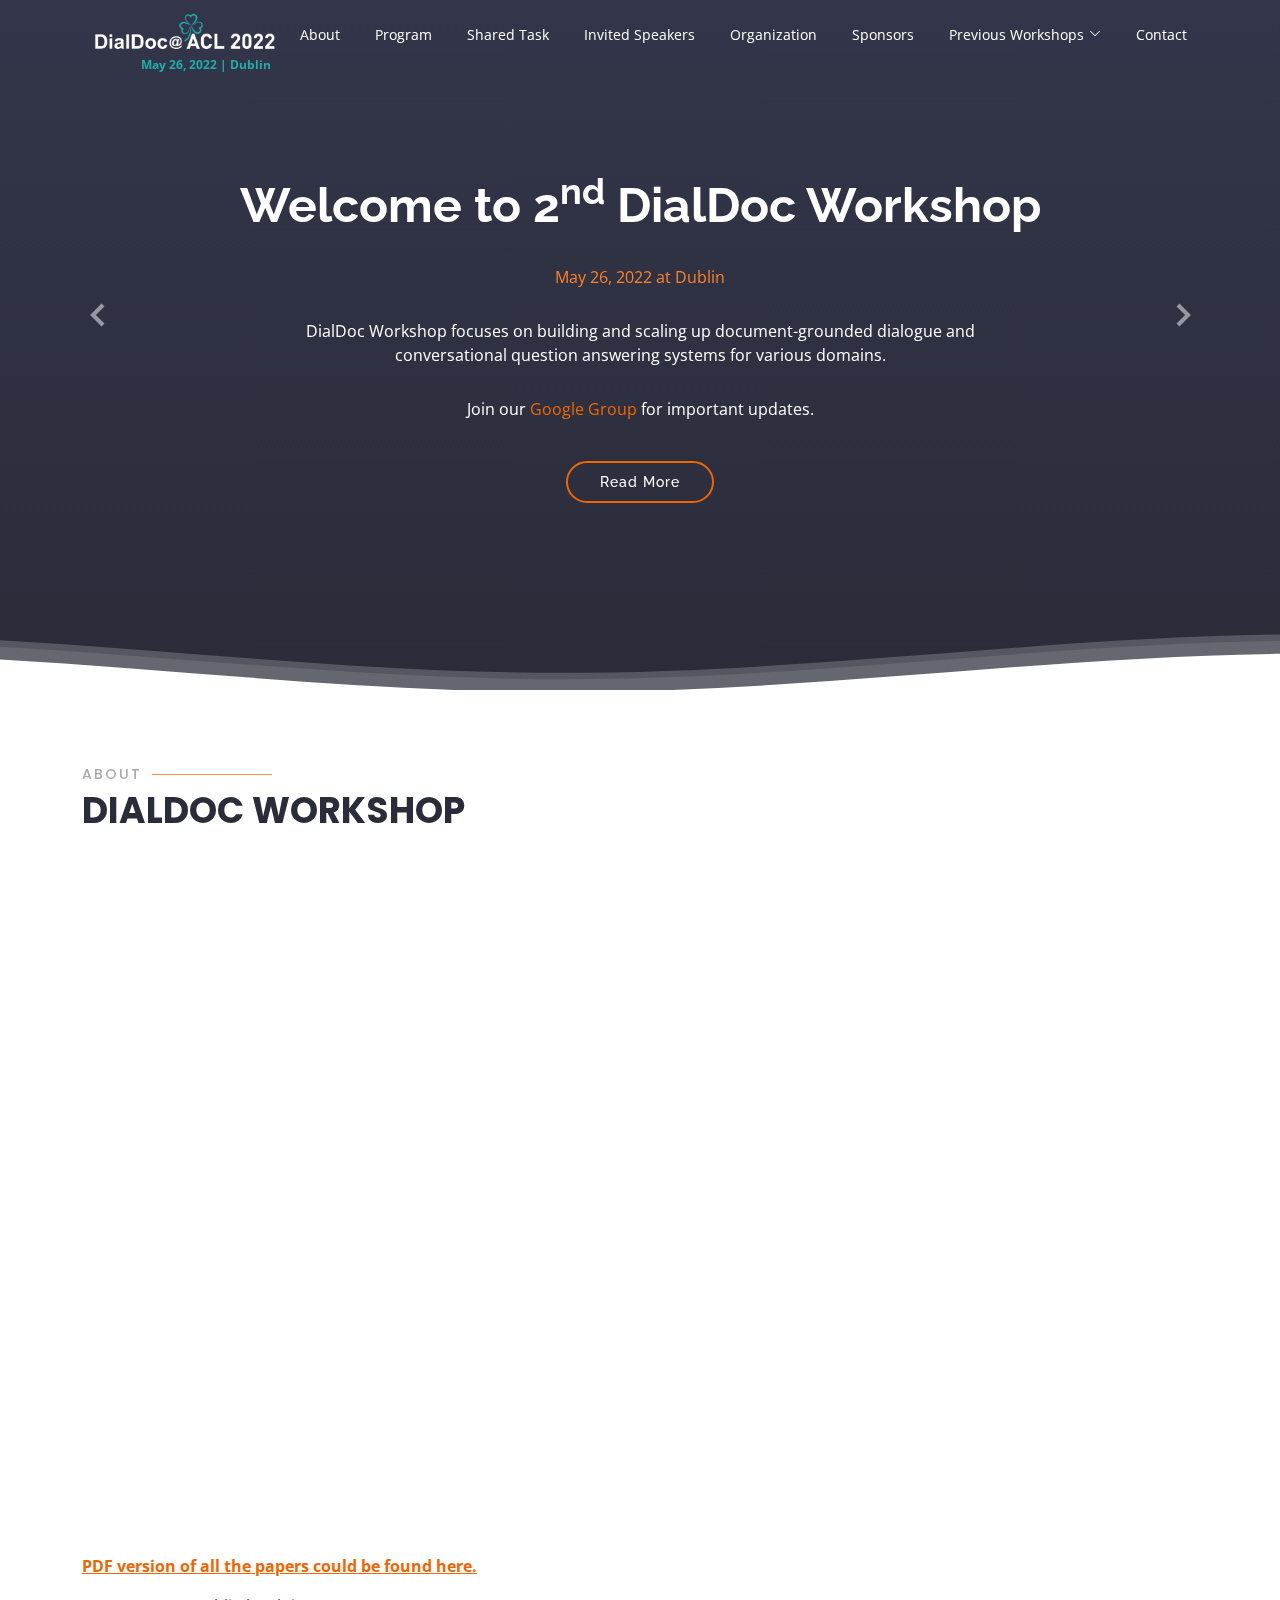
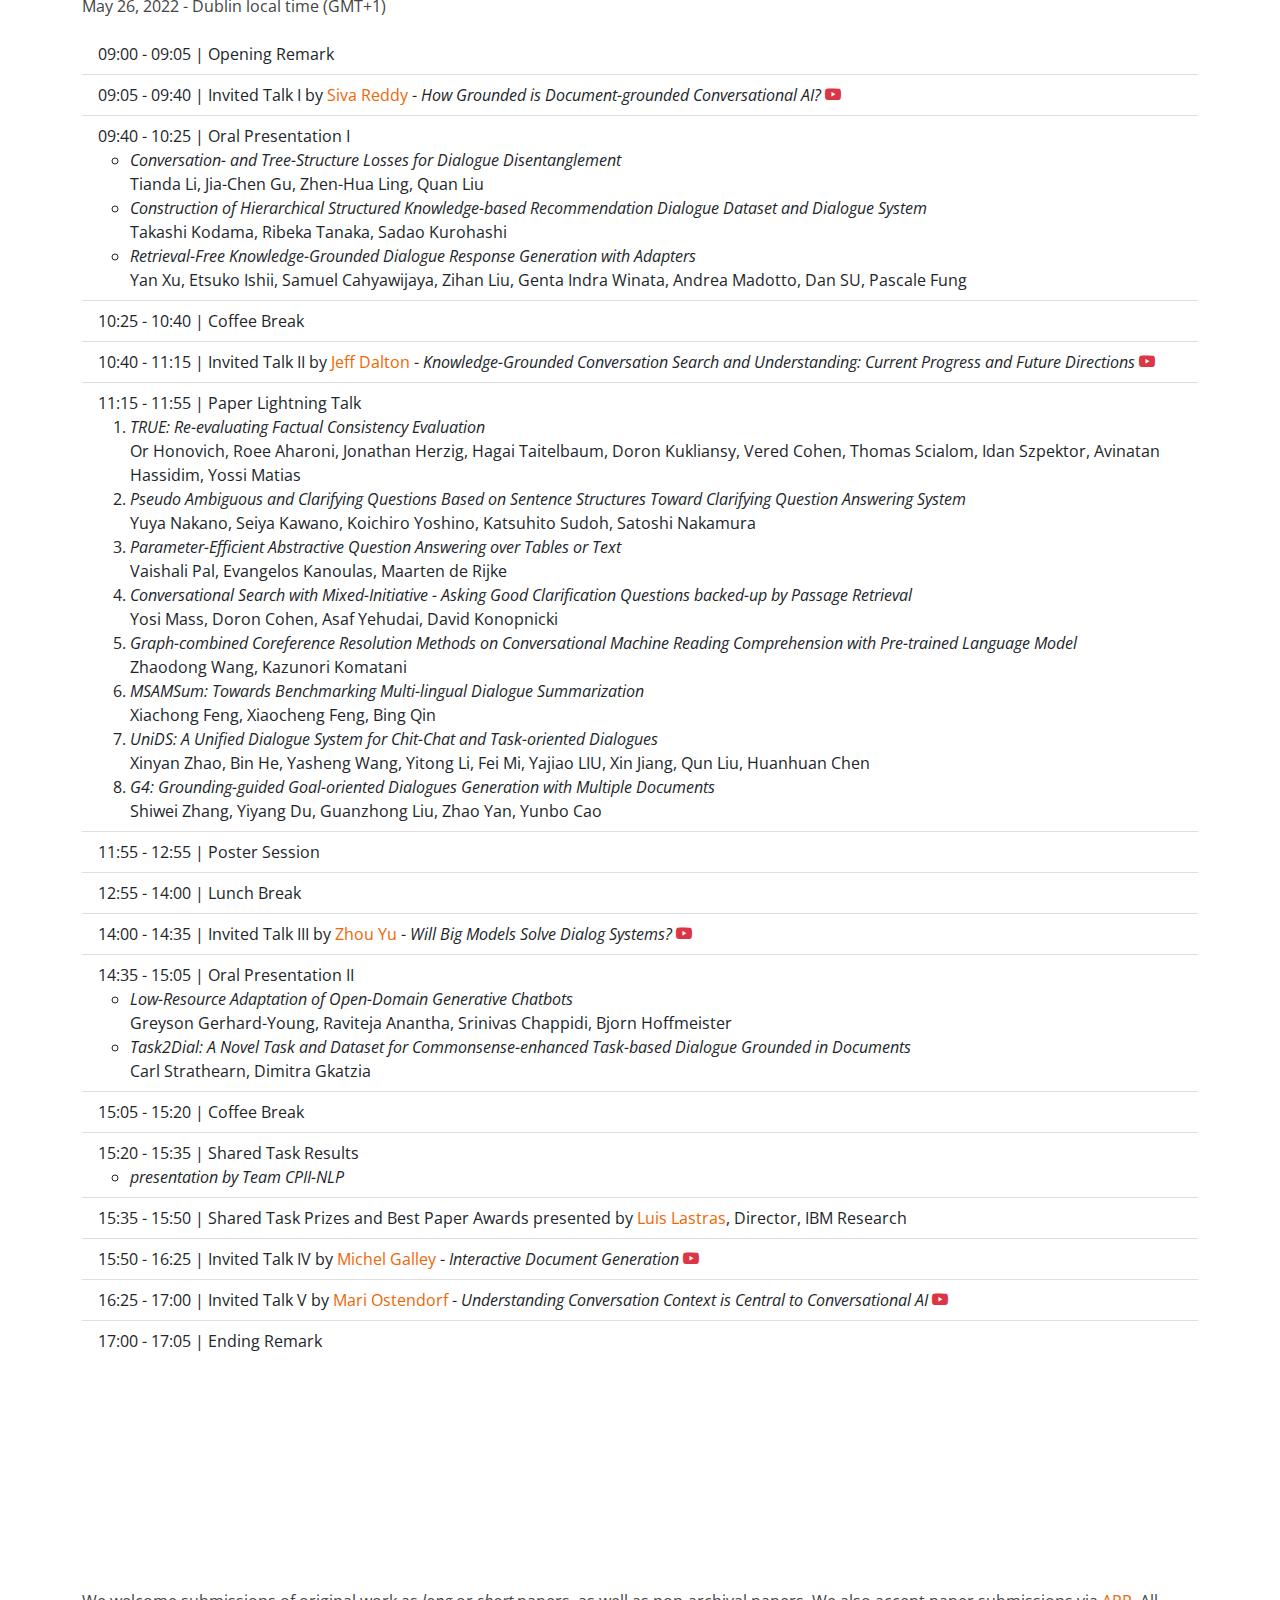
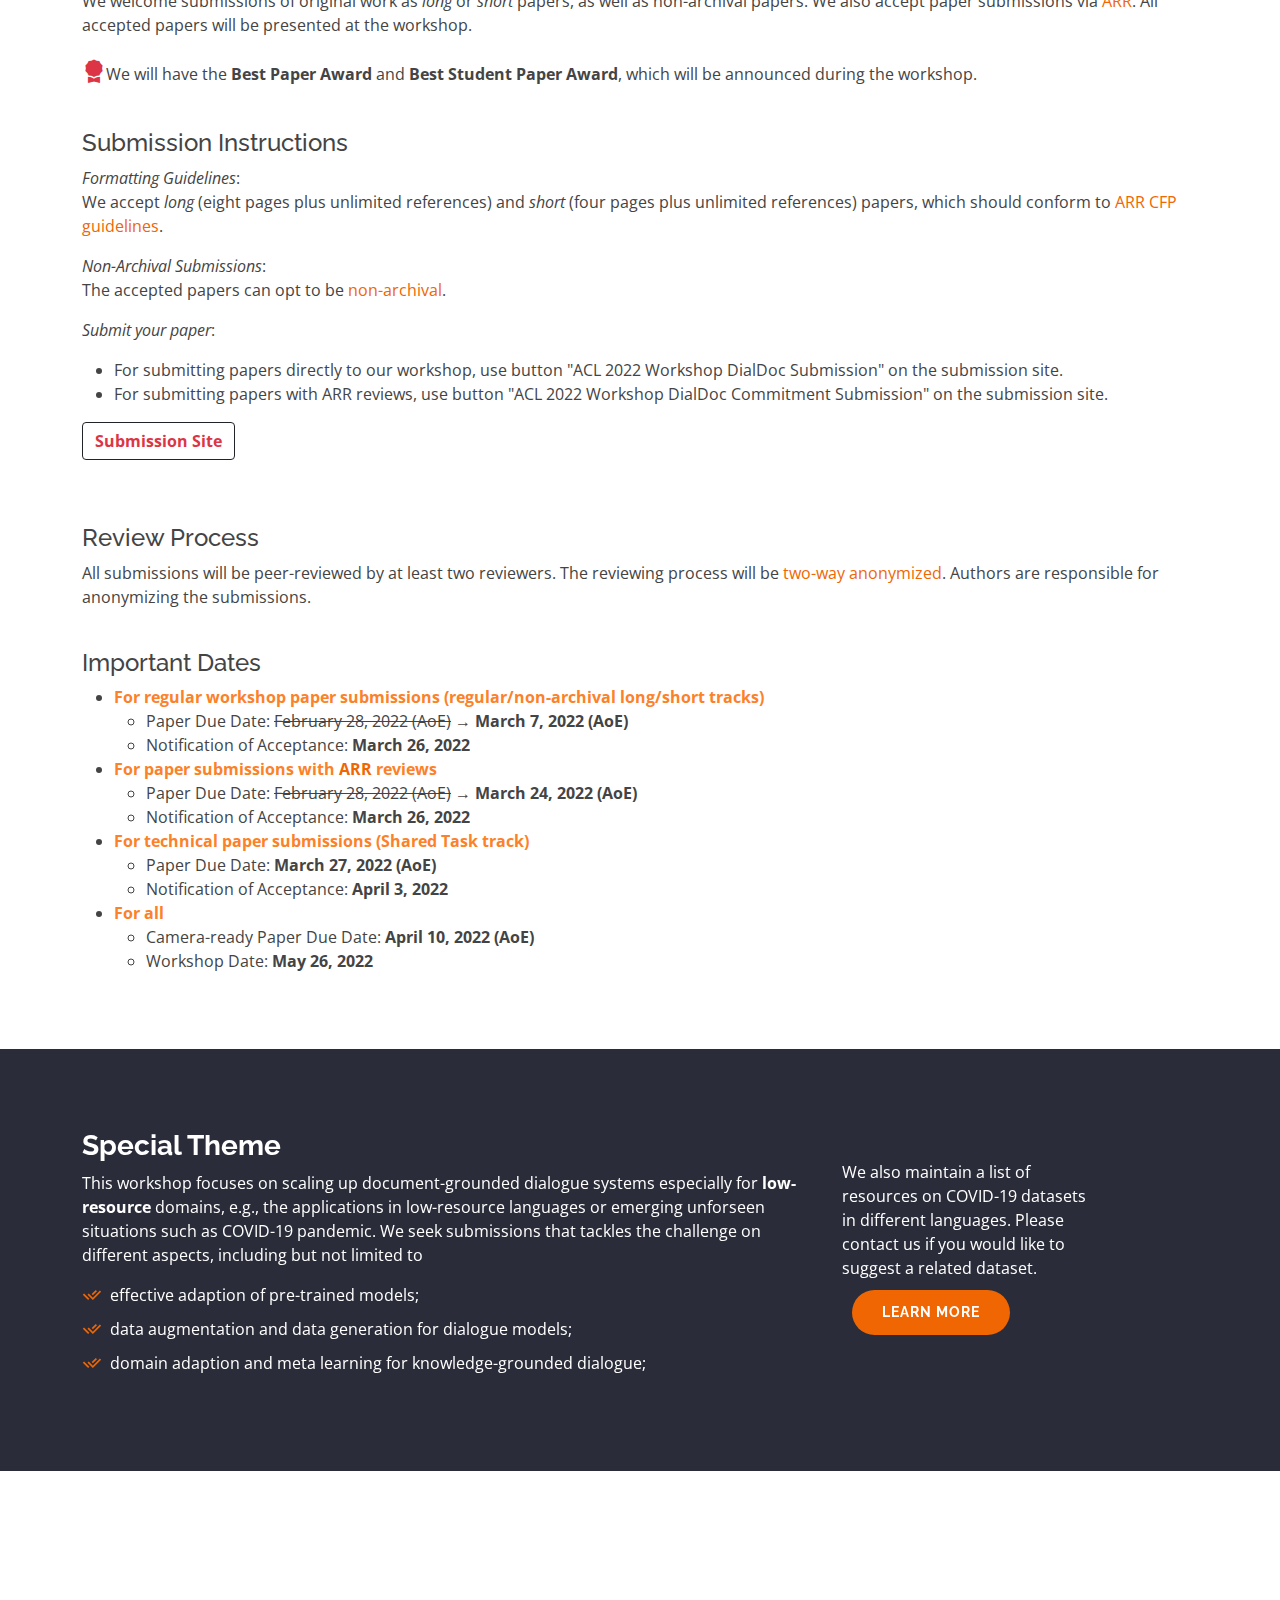
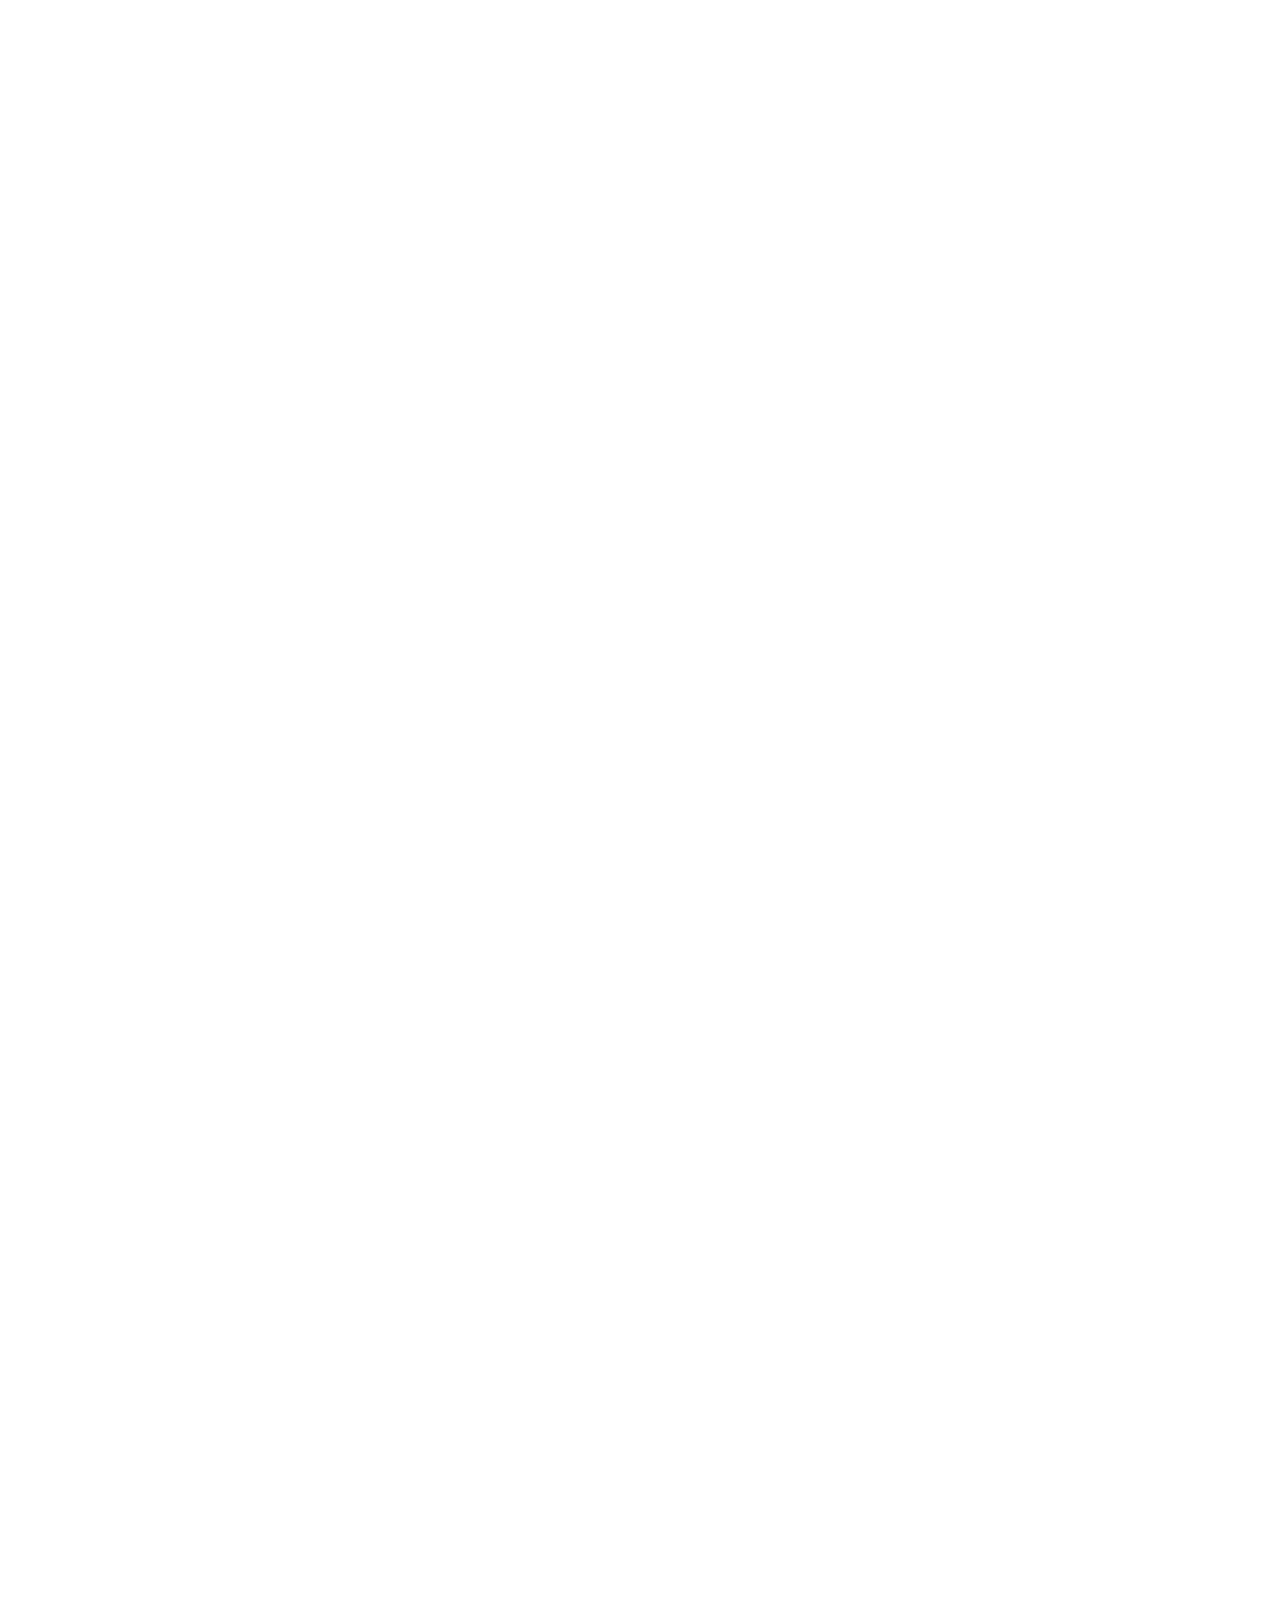
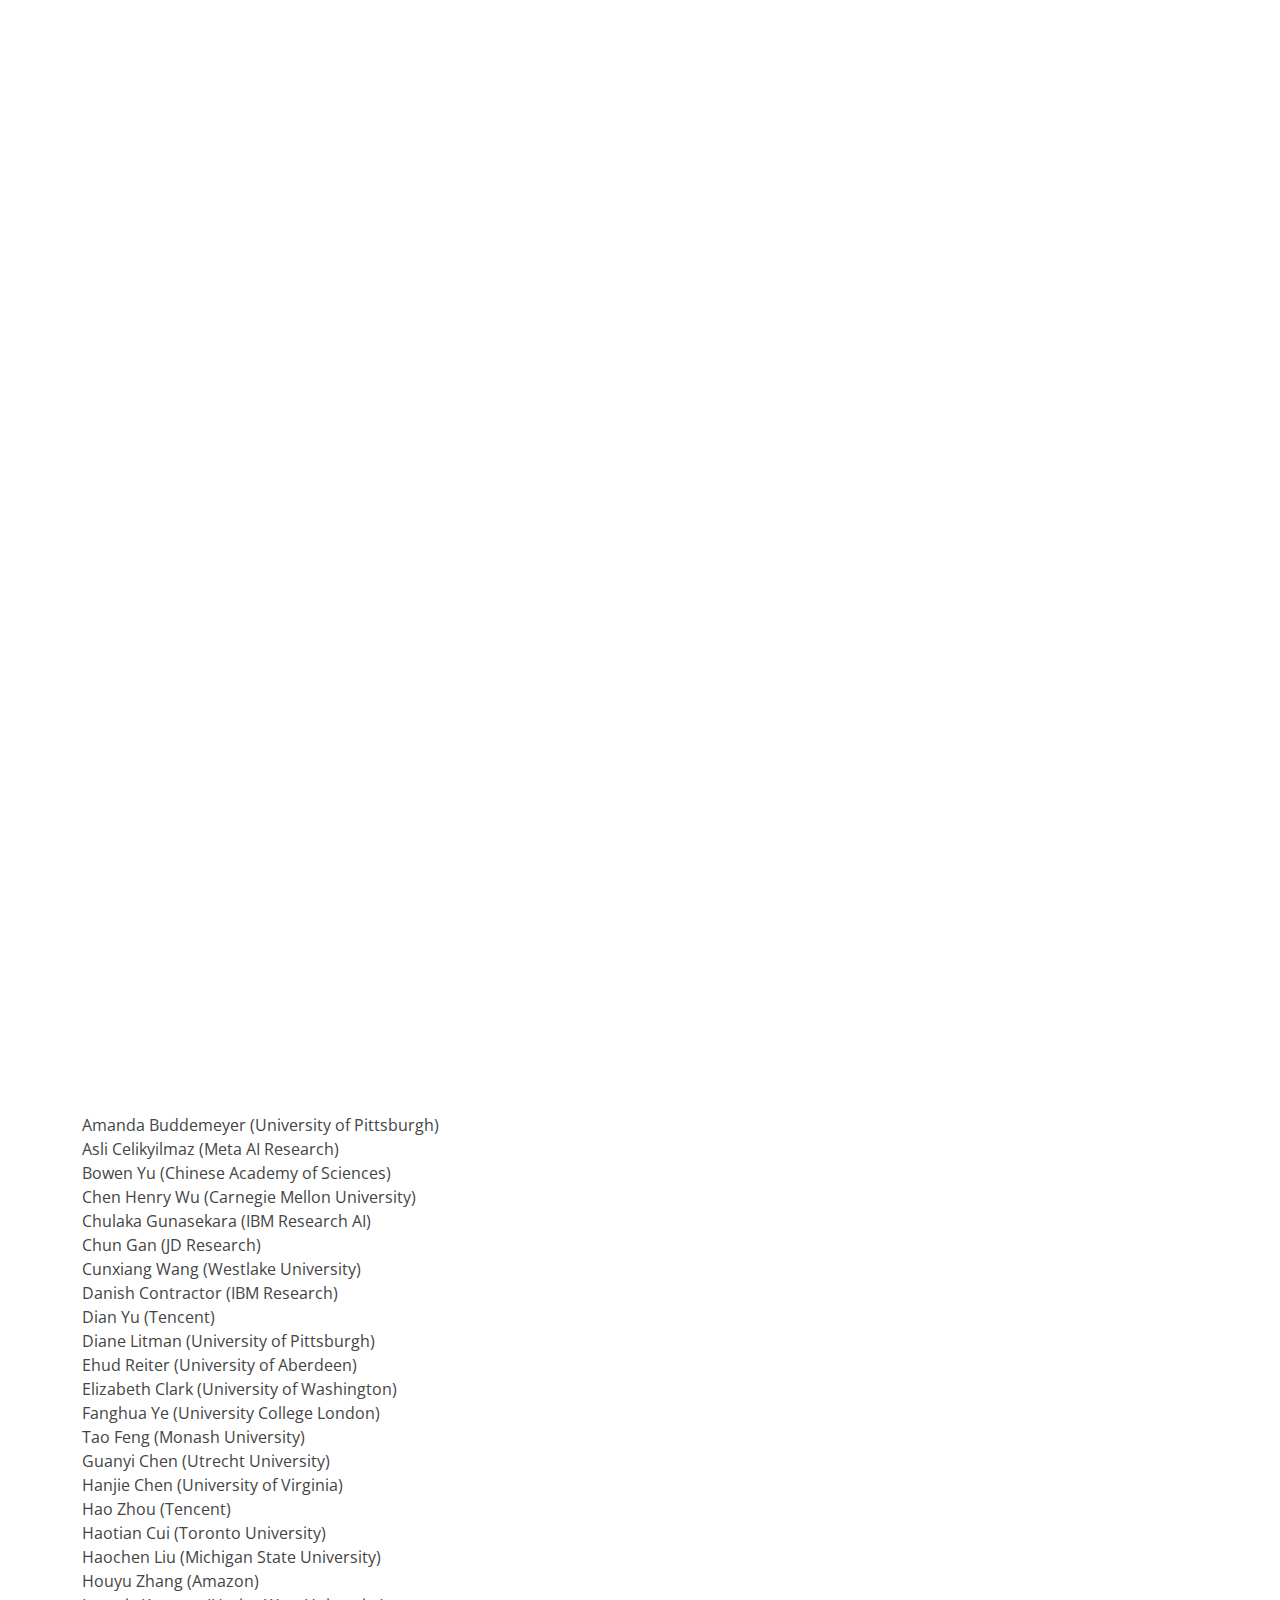
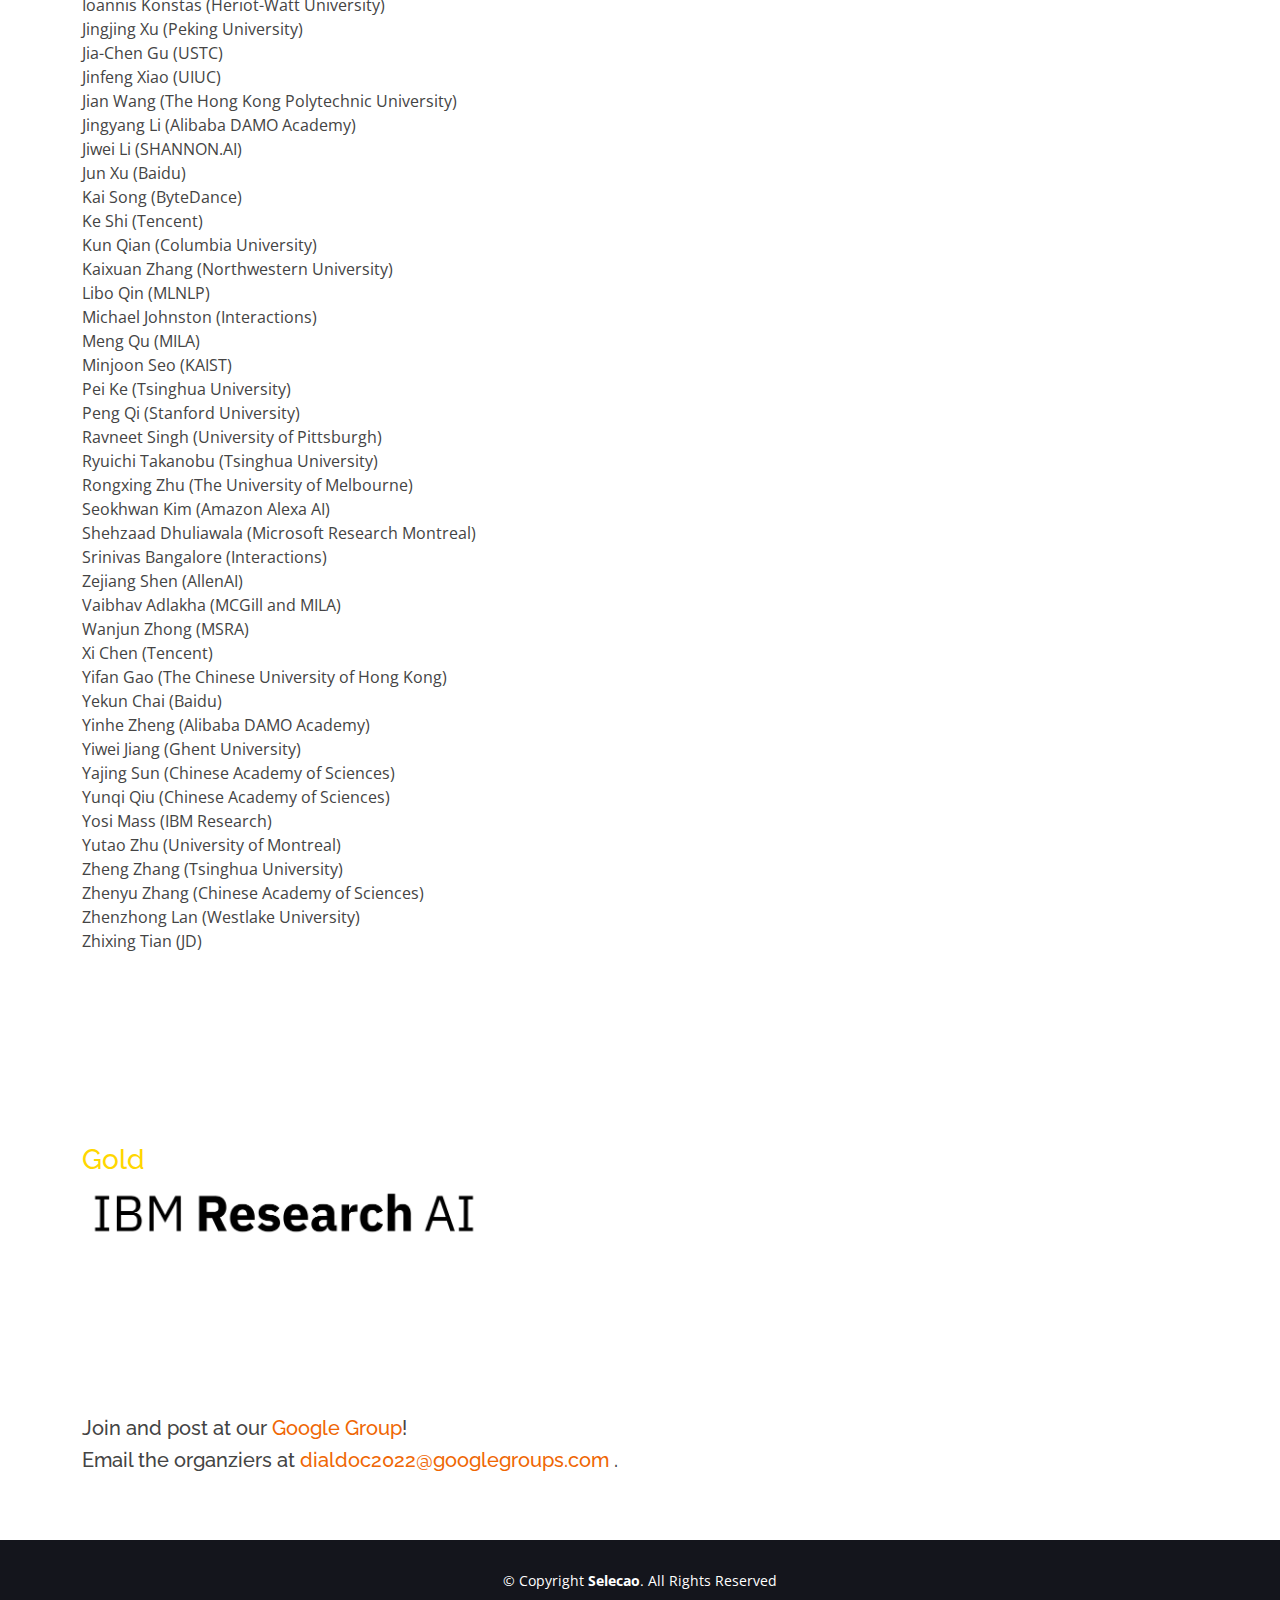
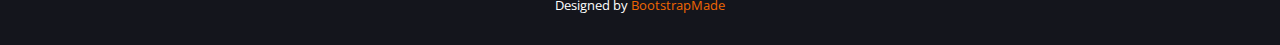
==== commit b9f01822: "Update index.html" ====
--- a/index.html
+++ b/index.html
@@ -200,7 +200,7 @@
           <p>May 26, 2022 - Dublin local time (GMT+1)</p>
           <ul class="list-group list-group-flush">
             <li class="list-group-item"> 09:00 - 09:05 | Opening Remark  </li>
-            <li class="list-group-item"> 09:05 - 09:40 | Invited Talk I by <a href="https://sivareddy.in">Siva Reddy</a> - <em>How Grounded is Document-grounded Conversational AI?</em> </li>
+            <li class="list-group-item"> 09:05 - 09:40 | Invited Talk I by <a href="https://sivareddy.in">Siva Reddy</a> - <em>How Grounded is Document-grounded Conversational AI?</em> <a href="https://youtu.be/0LkYoLGRXLE" target="_blank"><i class="bi bi-youtube text-danger large"></i></a></li>
 <li class="list-group-item"> 09:40 - 10:25 | Oral Presentation I
   <ul>
     <li>
@@ -219,7 +219,7 @@
 </li>
 
 <li class="list-group-item"> 10:25 - 10:40 | Coffee Break </li>
-<li class="list-group-item"> 10:40 - 11:15 | Invited Talk II by <a href="http://www.dcs.gla.ac.uk/~jeff/">Jeff Dalton</a> - <em>Knowledge-Grounded Conversation Search and Understanding: Current Progress and Future Directions</em> </li>
+<li class="list-group-item"> 10:40 - 11:15 | Invited Talk II by <a href="http://www.dcs.gla.ac.uk/~jeff/">Jeff Dalton</a> - <em>Knowledge-Grounded Conversation Search and Understanding: Current Progress and Future Directions</em> <a href="https://youtu.be/WQ4KwL2Qf1A" target="_blank"><i class="bi bi-youtube text-danger large"></i></a>  </li>
 <li class="list-group-item"> 11:15 - 11:55 | Paper Lightning Talk
   <ol>
     <li>
@@ -259,7 +259,7 @@
 </li>
 <li class="list-group-item"> 11:55 - 12:55 | Poster Session </li>
 <li class="list-group-item"> 12:55 - 14:00 | Lunch Break</li>
-<li class="list-group-item"> 14:00 - 14:35 | Invited Talk III by <a href="http://www.cs.columbia.edu/~zhouyu/">Zhou Yu</a> - <em>Will Big Models Solve Dialog Systems?</em> </li>
+<li class="list-group-item"> 14:00 - 14:35 | Invited Talk III by <a href="http://www.cs.columbia.edu/~zhouyu/">Zhou Yu</a> - <em>Will Big Models Solve Dialog Systems?</em> <a href="https://youtu.be/sgQeaJ0w5j8" target="_blank"><i class="bi bi-youtube text-danger large"></i></a></li>
 <li class="list-group-item"> 14:35 - 15:05 | Oral Presentation II
   <ul>
     <li><em>Low-Resource Adaptation of Open-Domain Generative Chatbots</em><br>
@@ -280,9 +280,8 @@
               </ul>
           </li>
             <li class="list-group-item"> 15:35 - 15:50 | Shared Task Prizes and Best Paper Awards presented by <a href="https://www.linkedin.com/in/luis-lastras-9a862a14/">Luis Lastras</a>, Director, IBM Research </li>
-<li class="list-group-item"> 15:50 - 16:25 | Invited Talk IV by <a href="https://www.microsoft.com/en-us/research/people/mgalley/">Michel Galley</a> - <em>Interactive Document Generation</em> </li>
-            <li class="list-group-item"> 16:25 - 17:00 | Invited Talk V by <a href="https://people.ece.uw.edu/ostendorf/">Mari Ostendorf</a> - <em>Understanding Conversation Context is Central to Conversational AI
-</em> </li>
+<li class="list-group-item"> 15:50 - 16:25 | Invited Talk IV by <a href="https://www.microsoft.com/en-us/research/people/mgalley/">Michel Galley</a> - <em>Interactive Document Generation</em> <a href="https://youtu.be/6wZO56uPFHY" target="_blank"><i class="bi bi-youtube text-danger large"></i></a></li>
+            <li class="list-group-item"> 16:25 - 17:00 | Invited Talk V by <a href="https://people.ece.uw.edu/ostendorf/">Mari Ostendorf</a> - <em>Understanding Conversation Context is Central to Conversational AI</em> <a href="https://youtu.be/FNxqoHnZ4C8" target="_blank"><i class="bi bi-youtube text-danger large"></i></a></li>
 <li class="list-group-item"> 17:00 - 17:05 | Ending Remark </li>
           </ul>
         </div>
